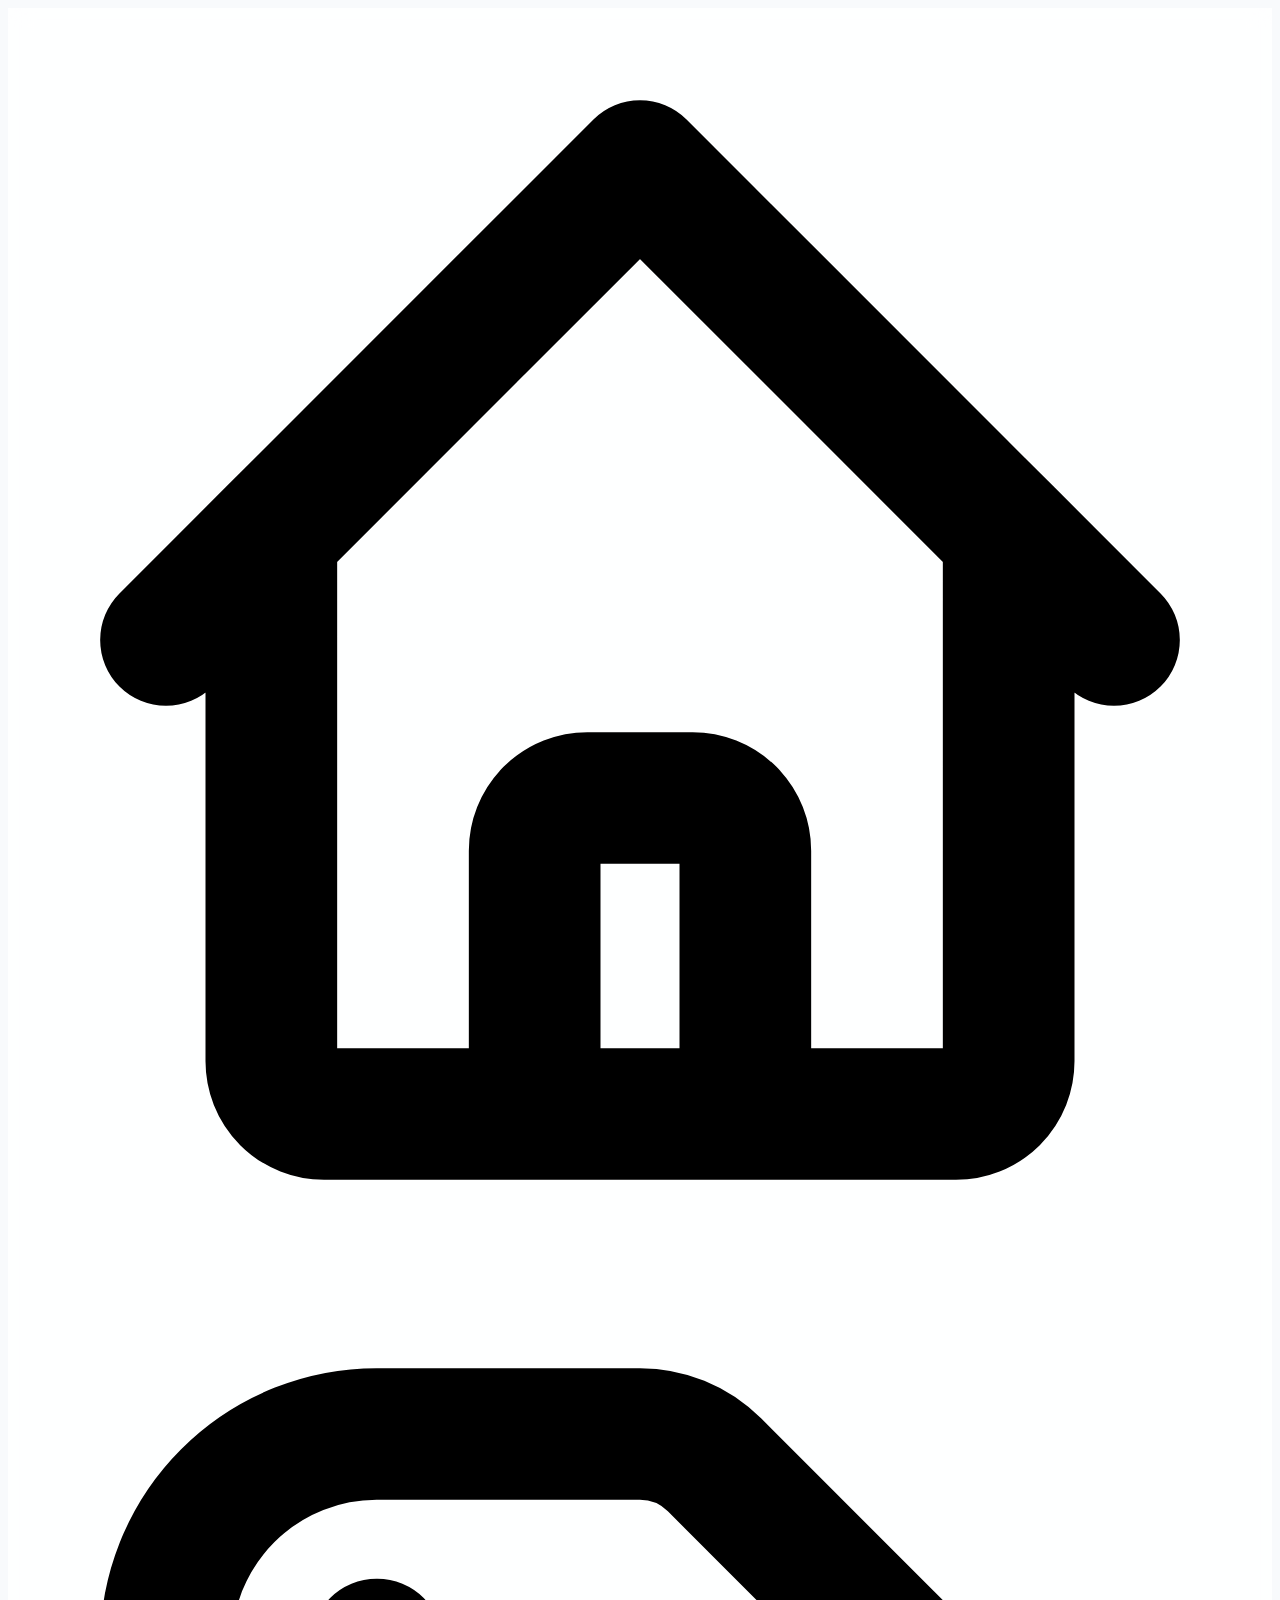
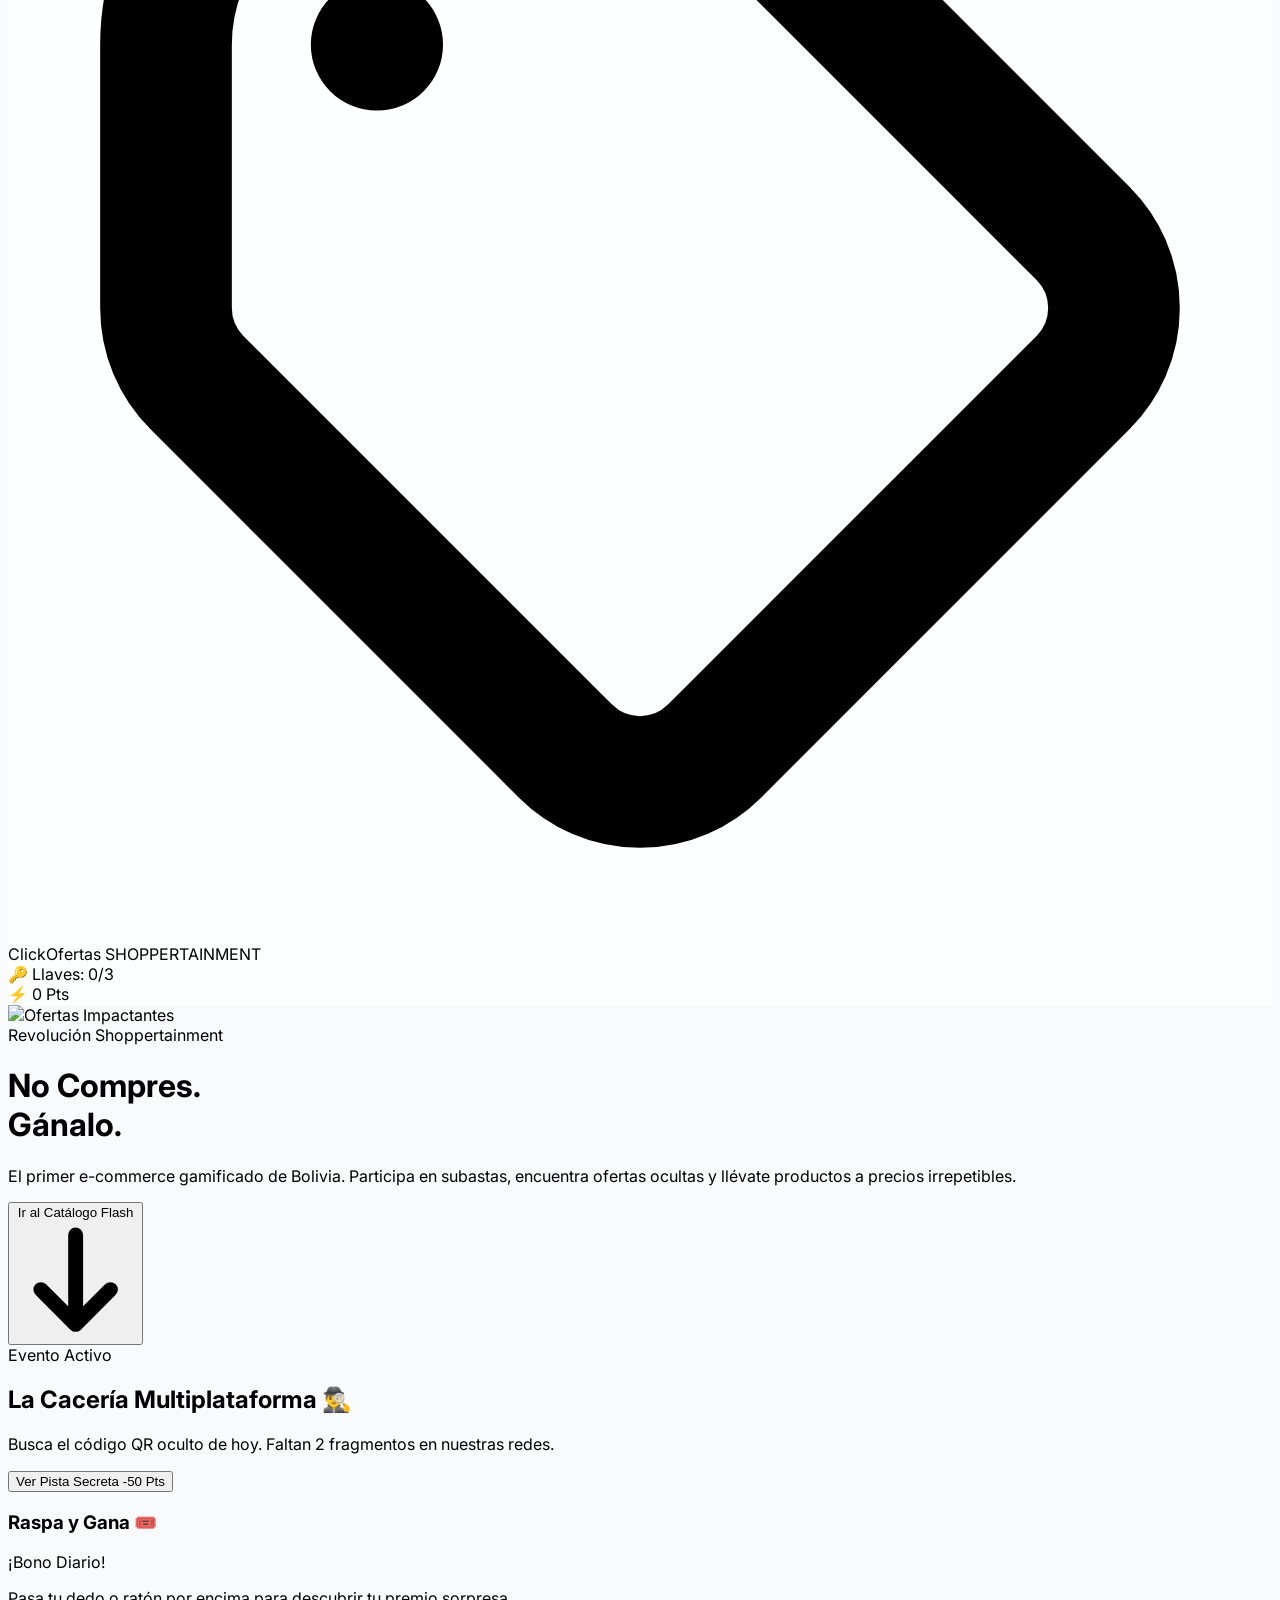
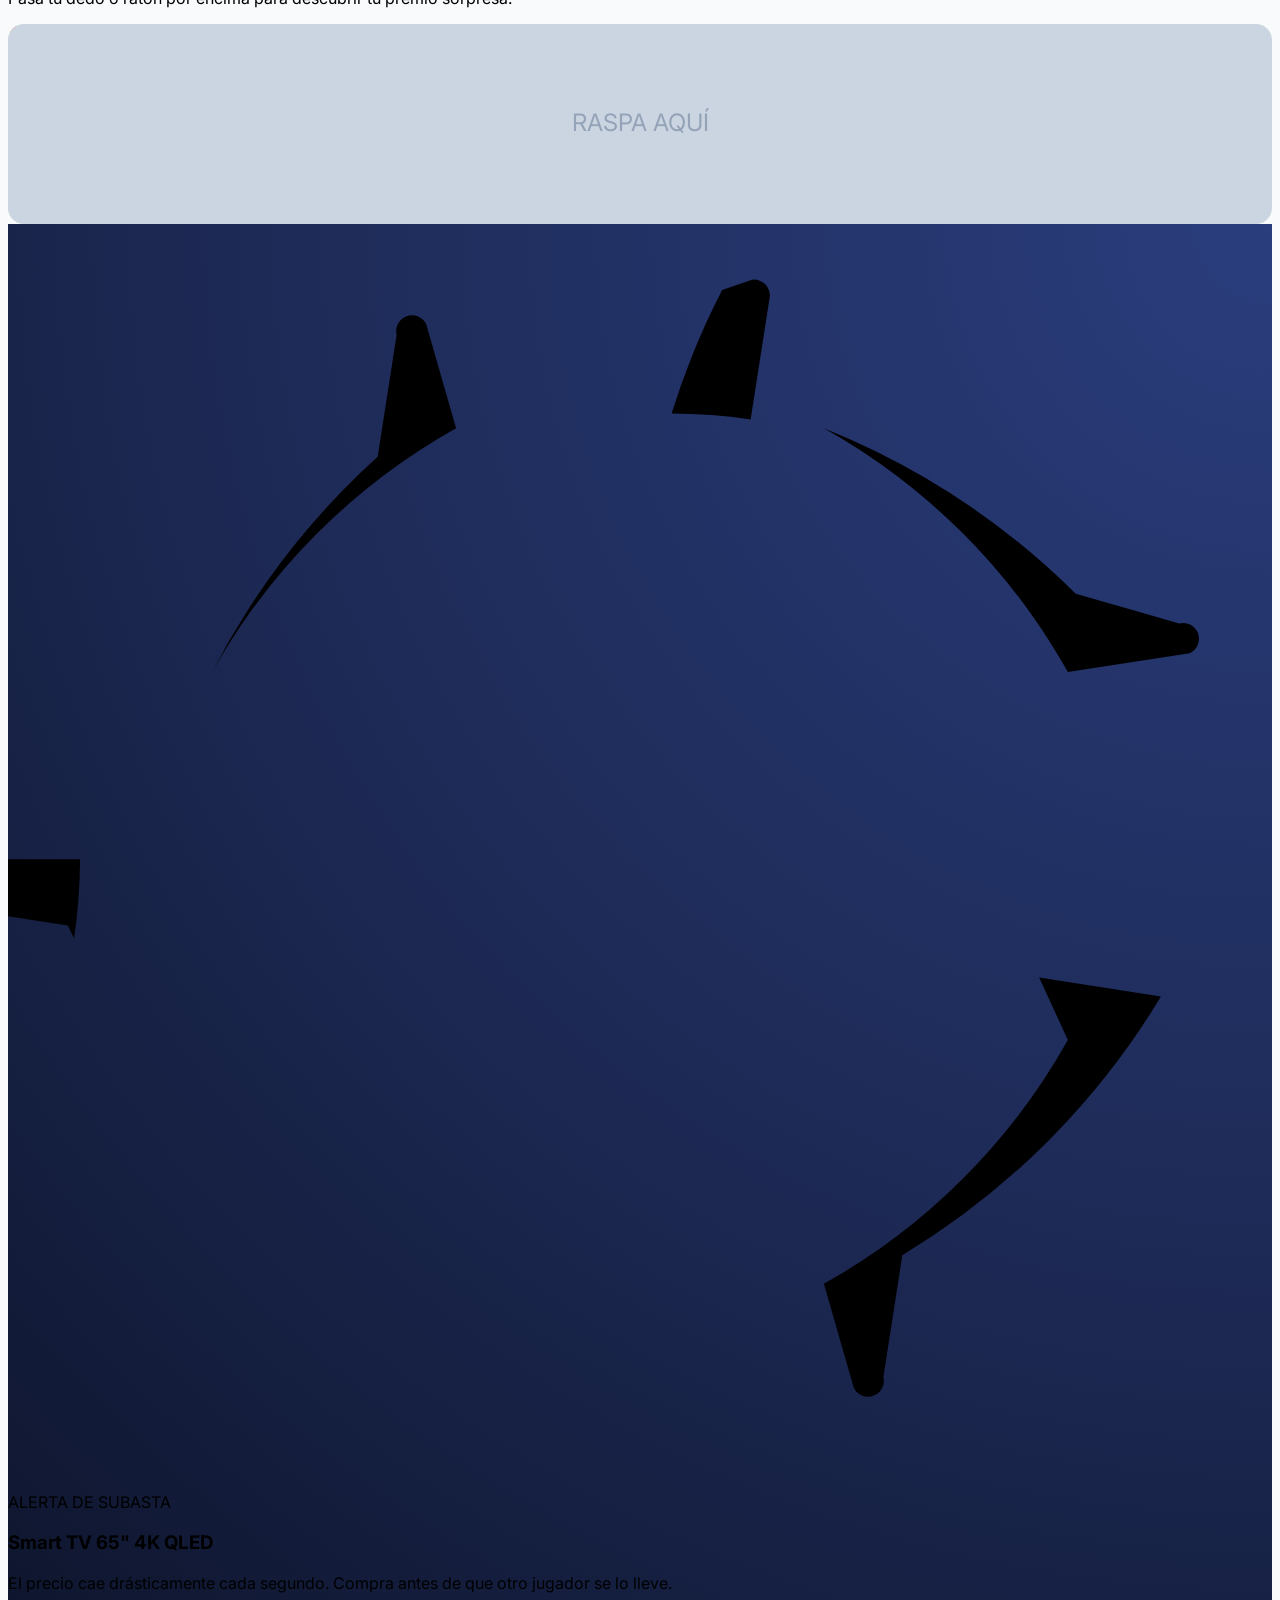
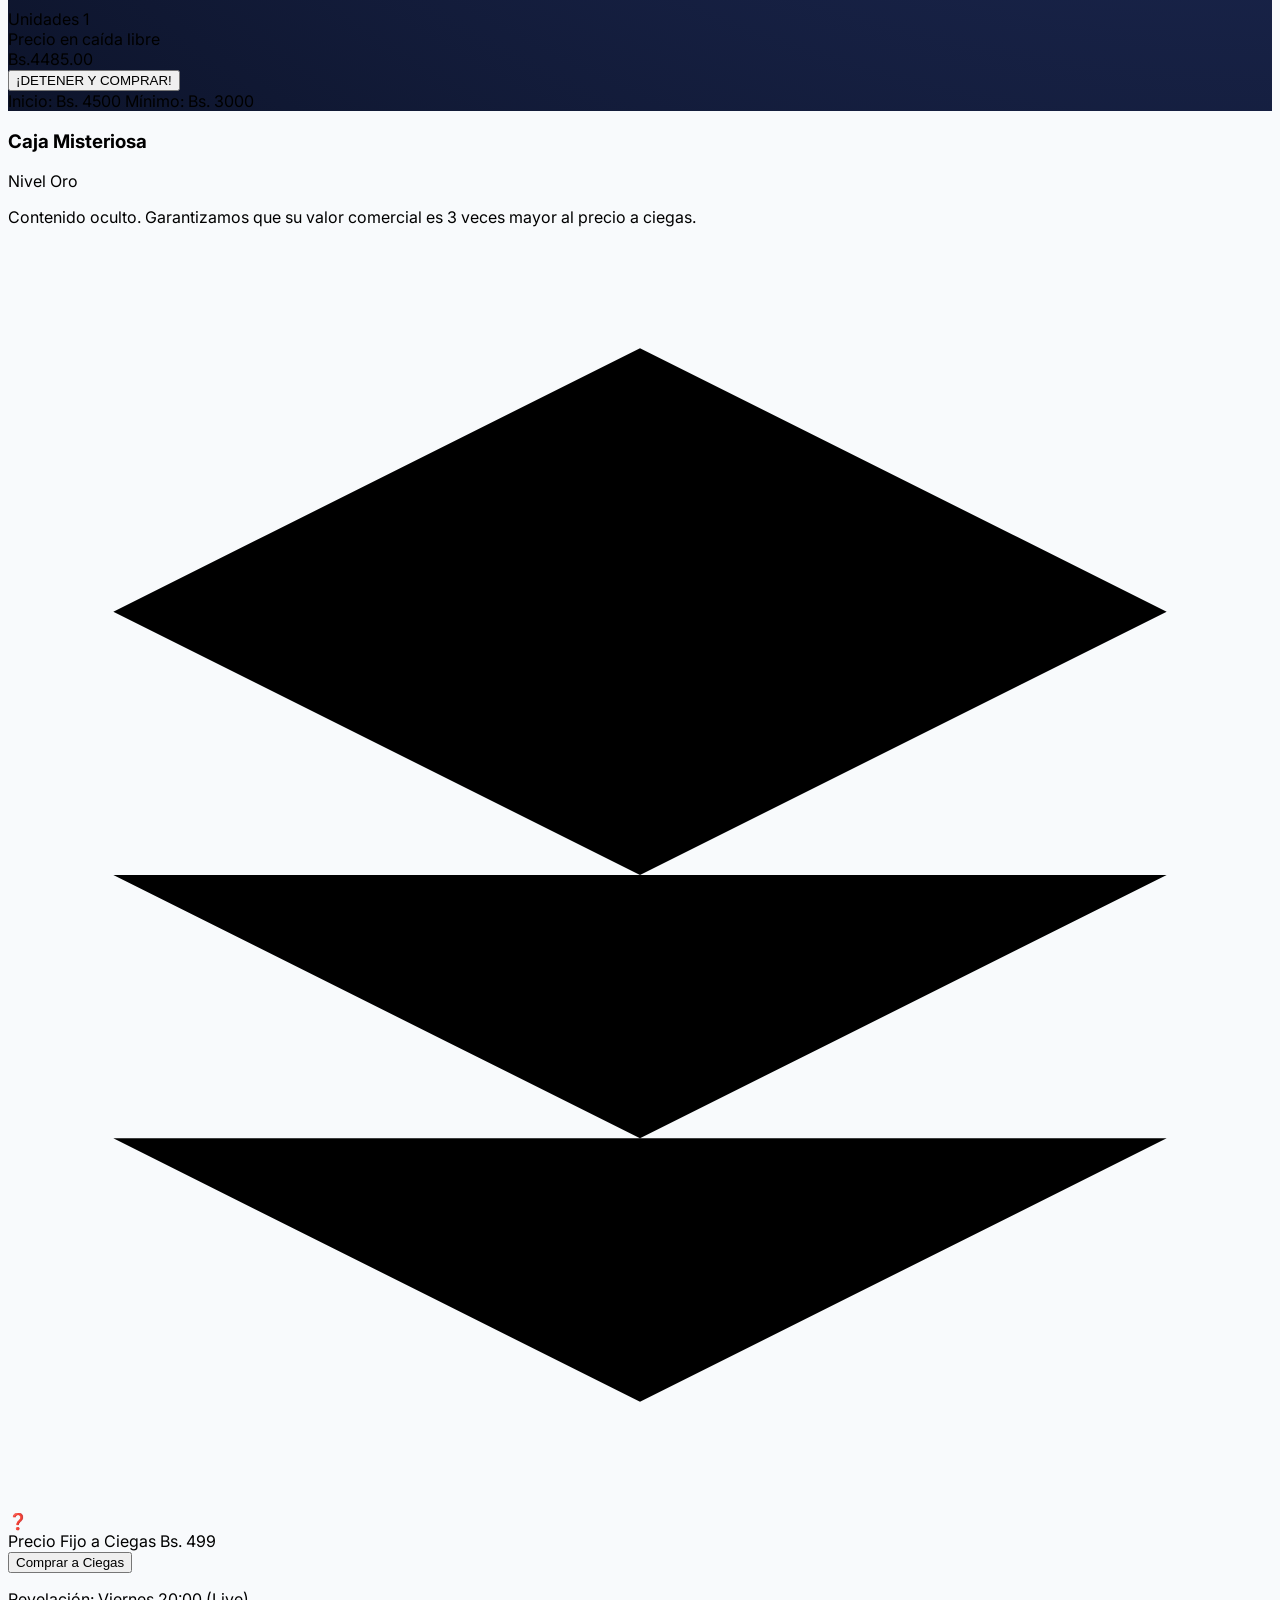
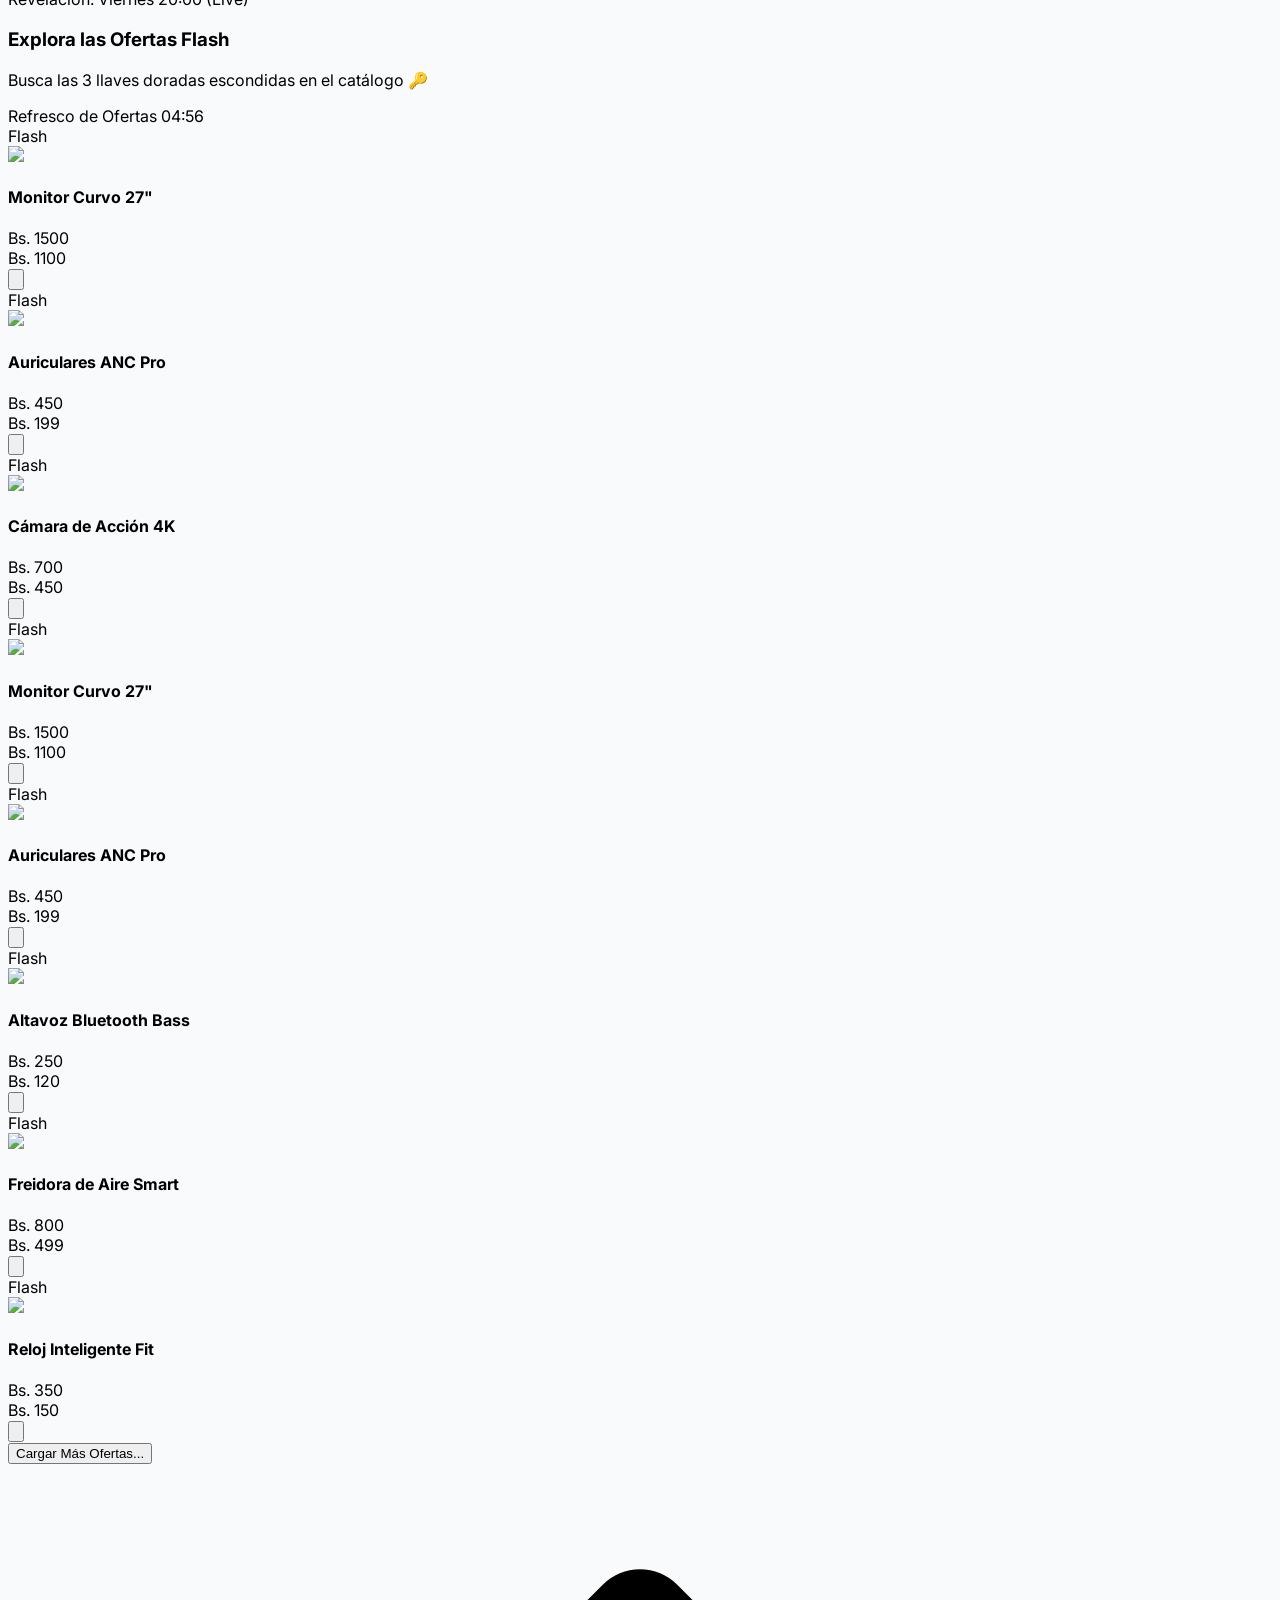
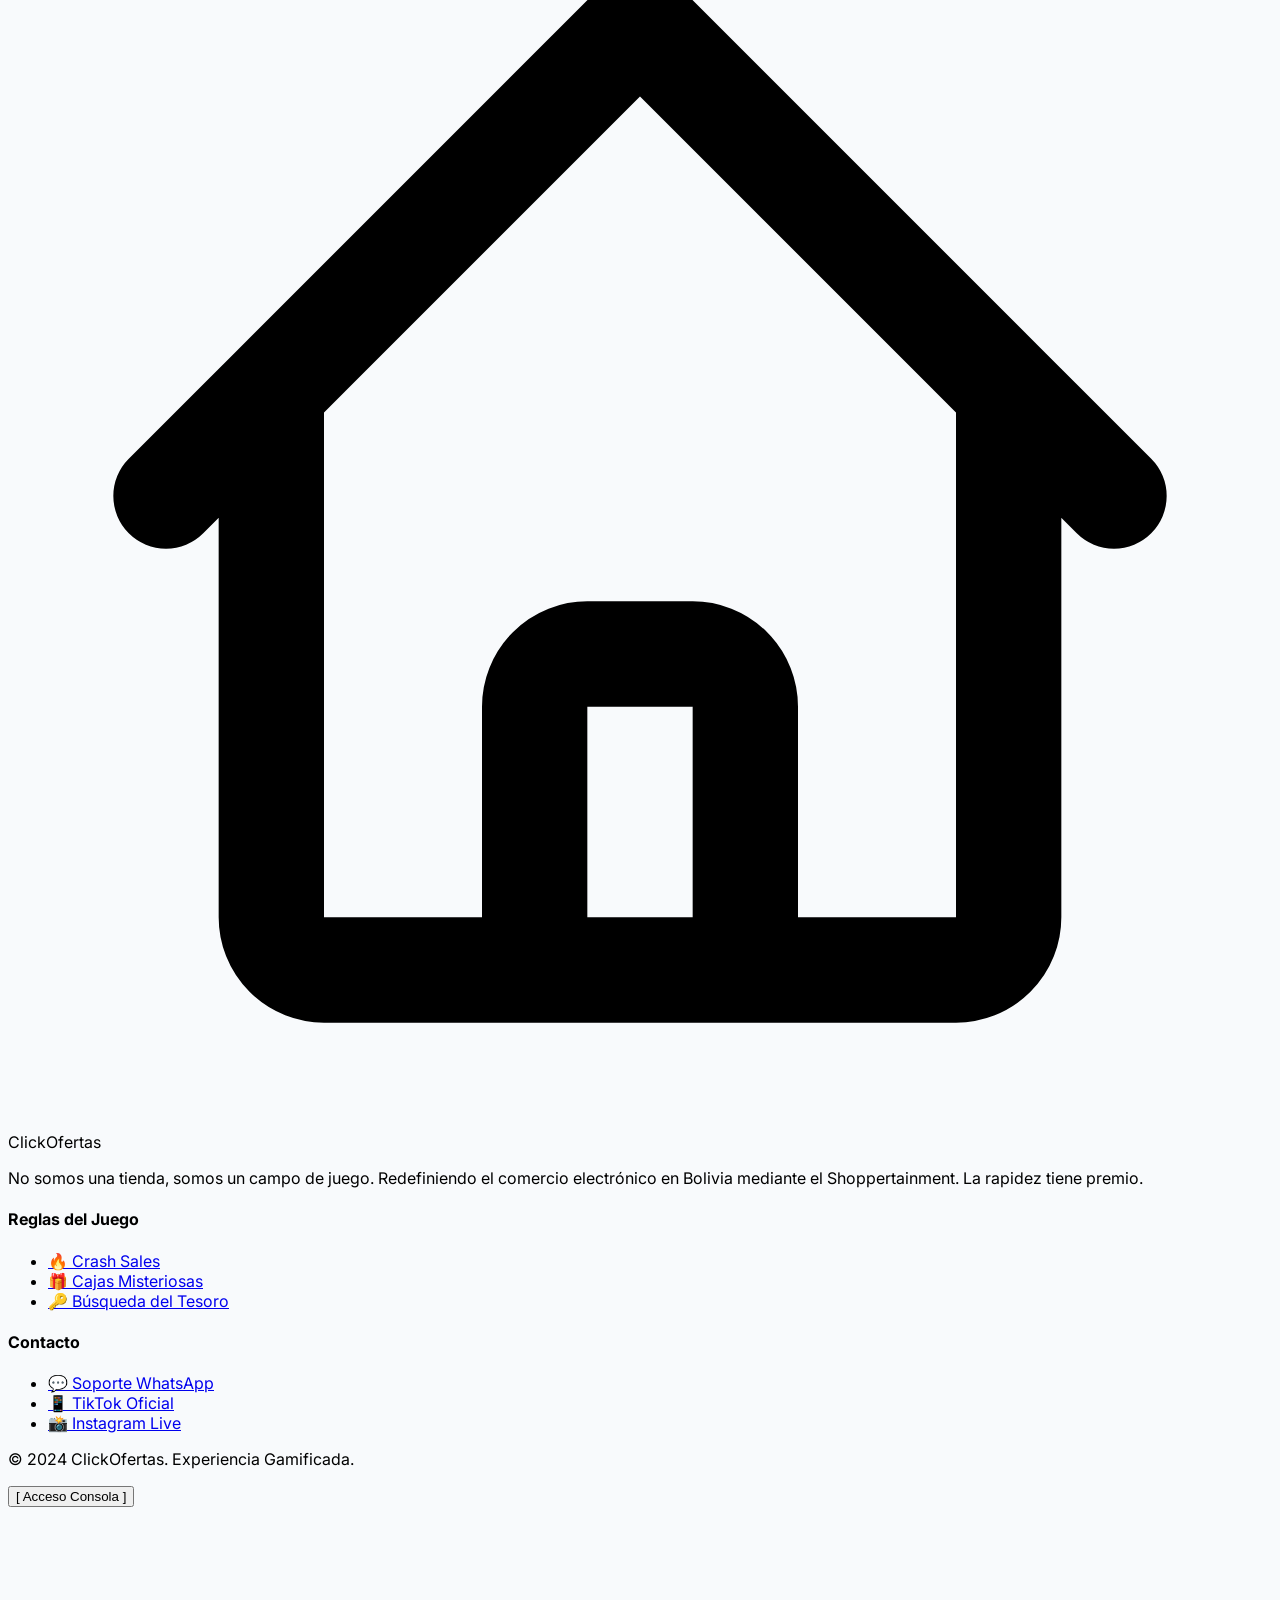
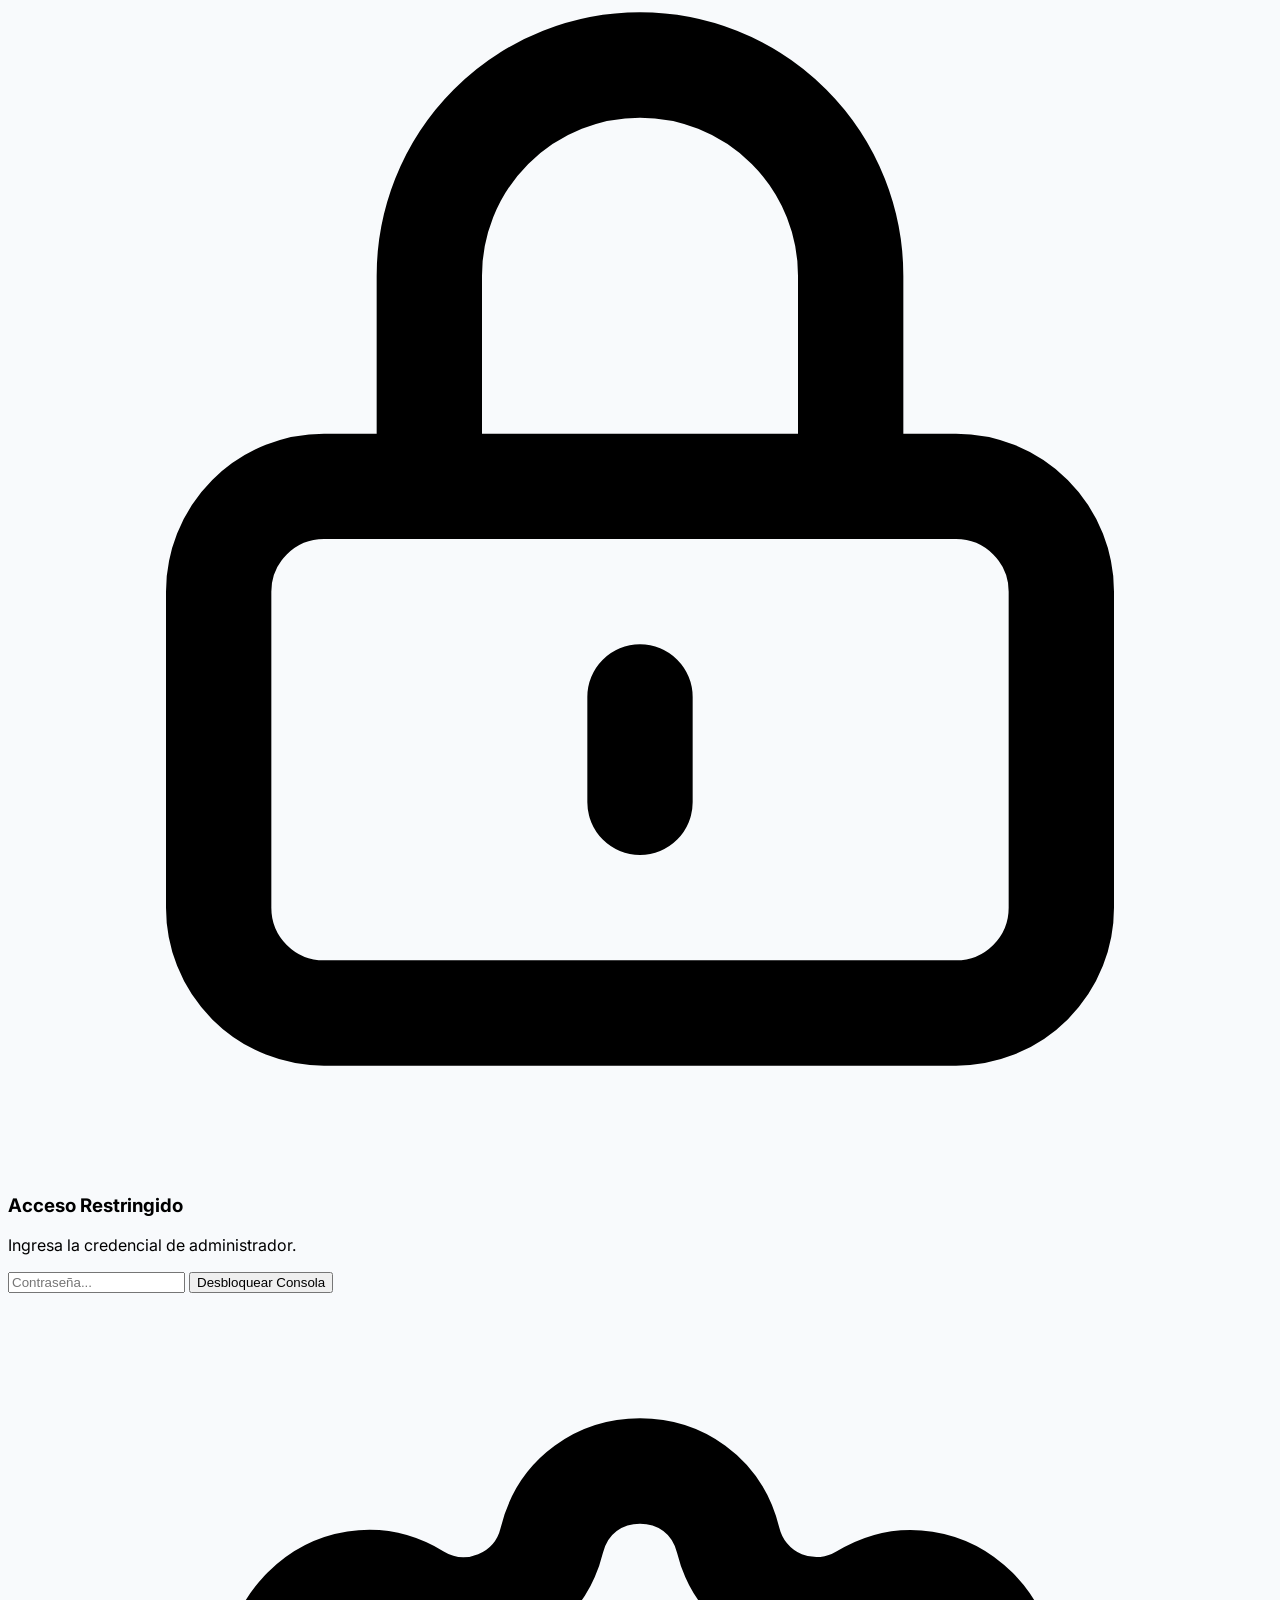
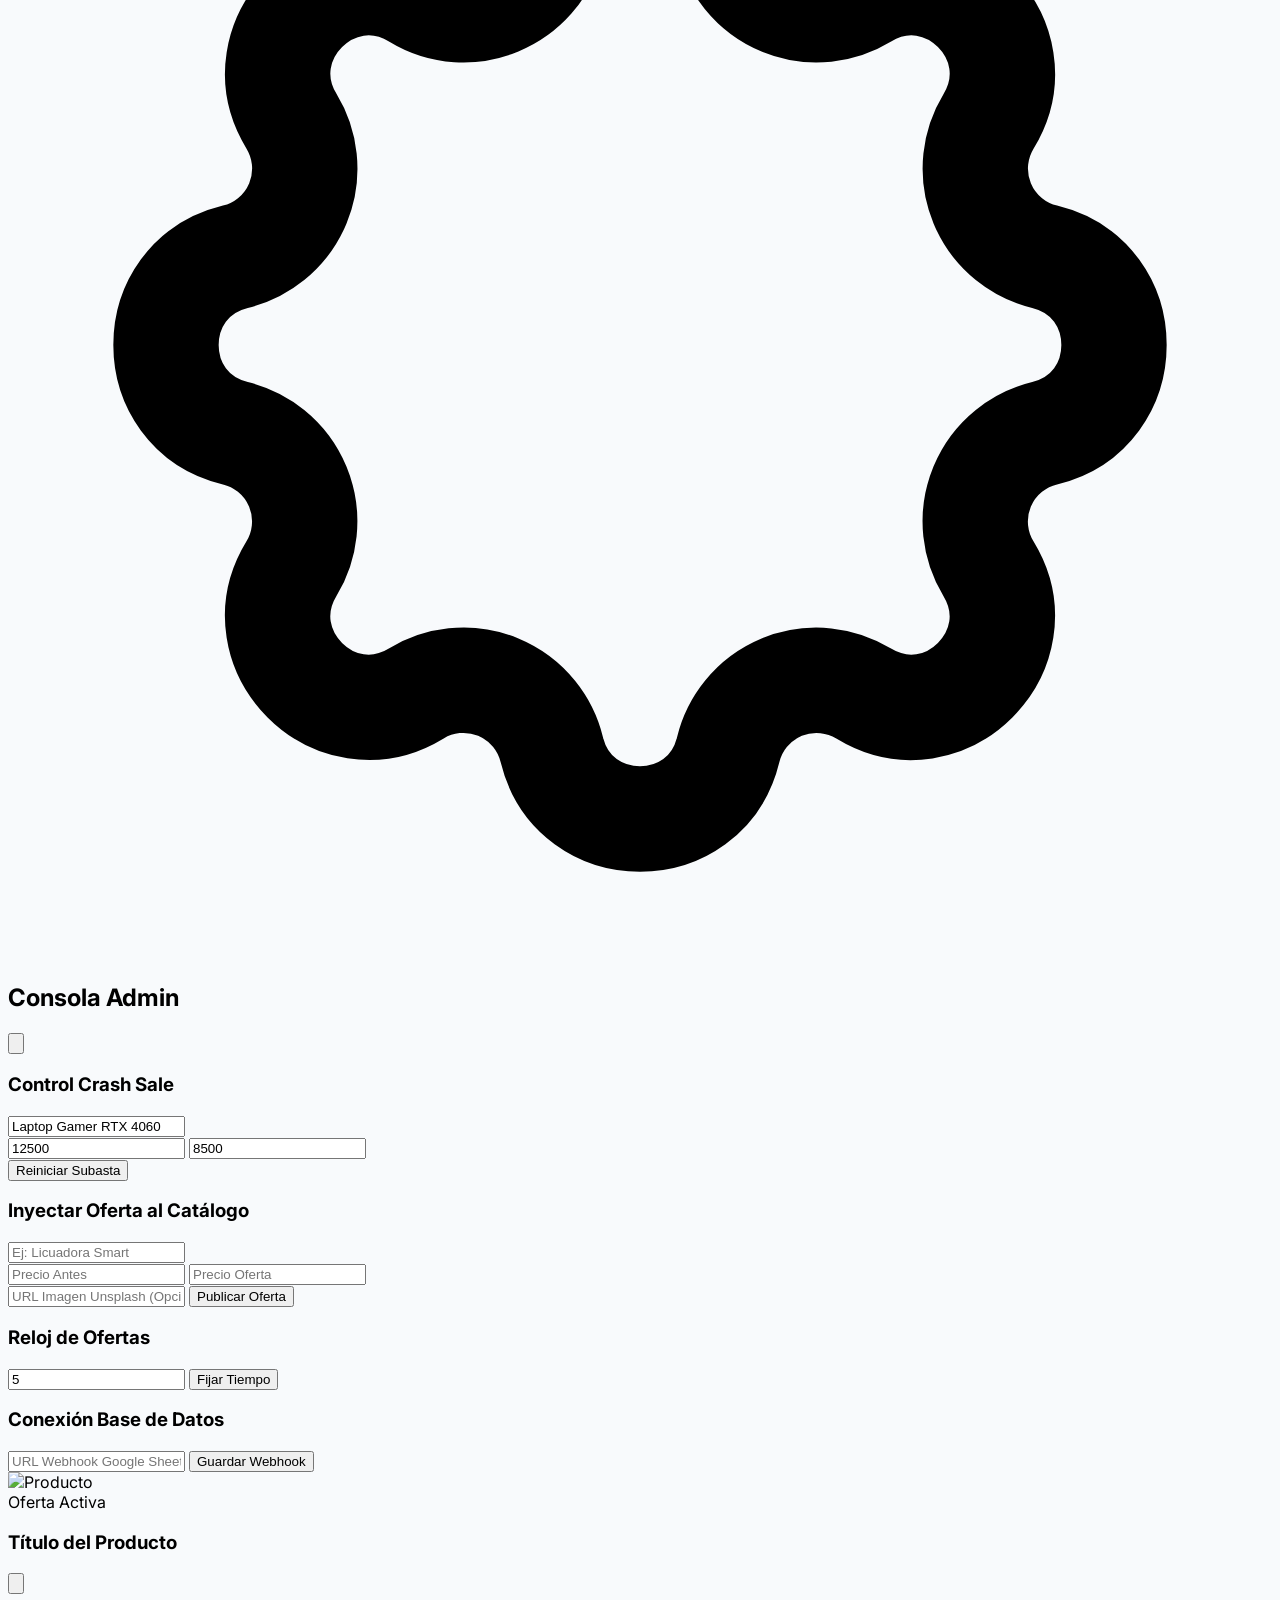
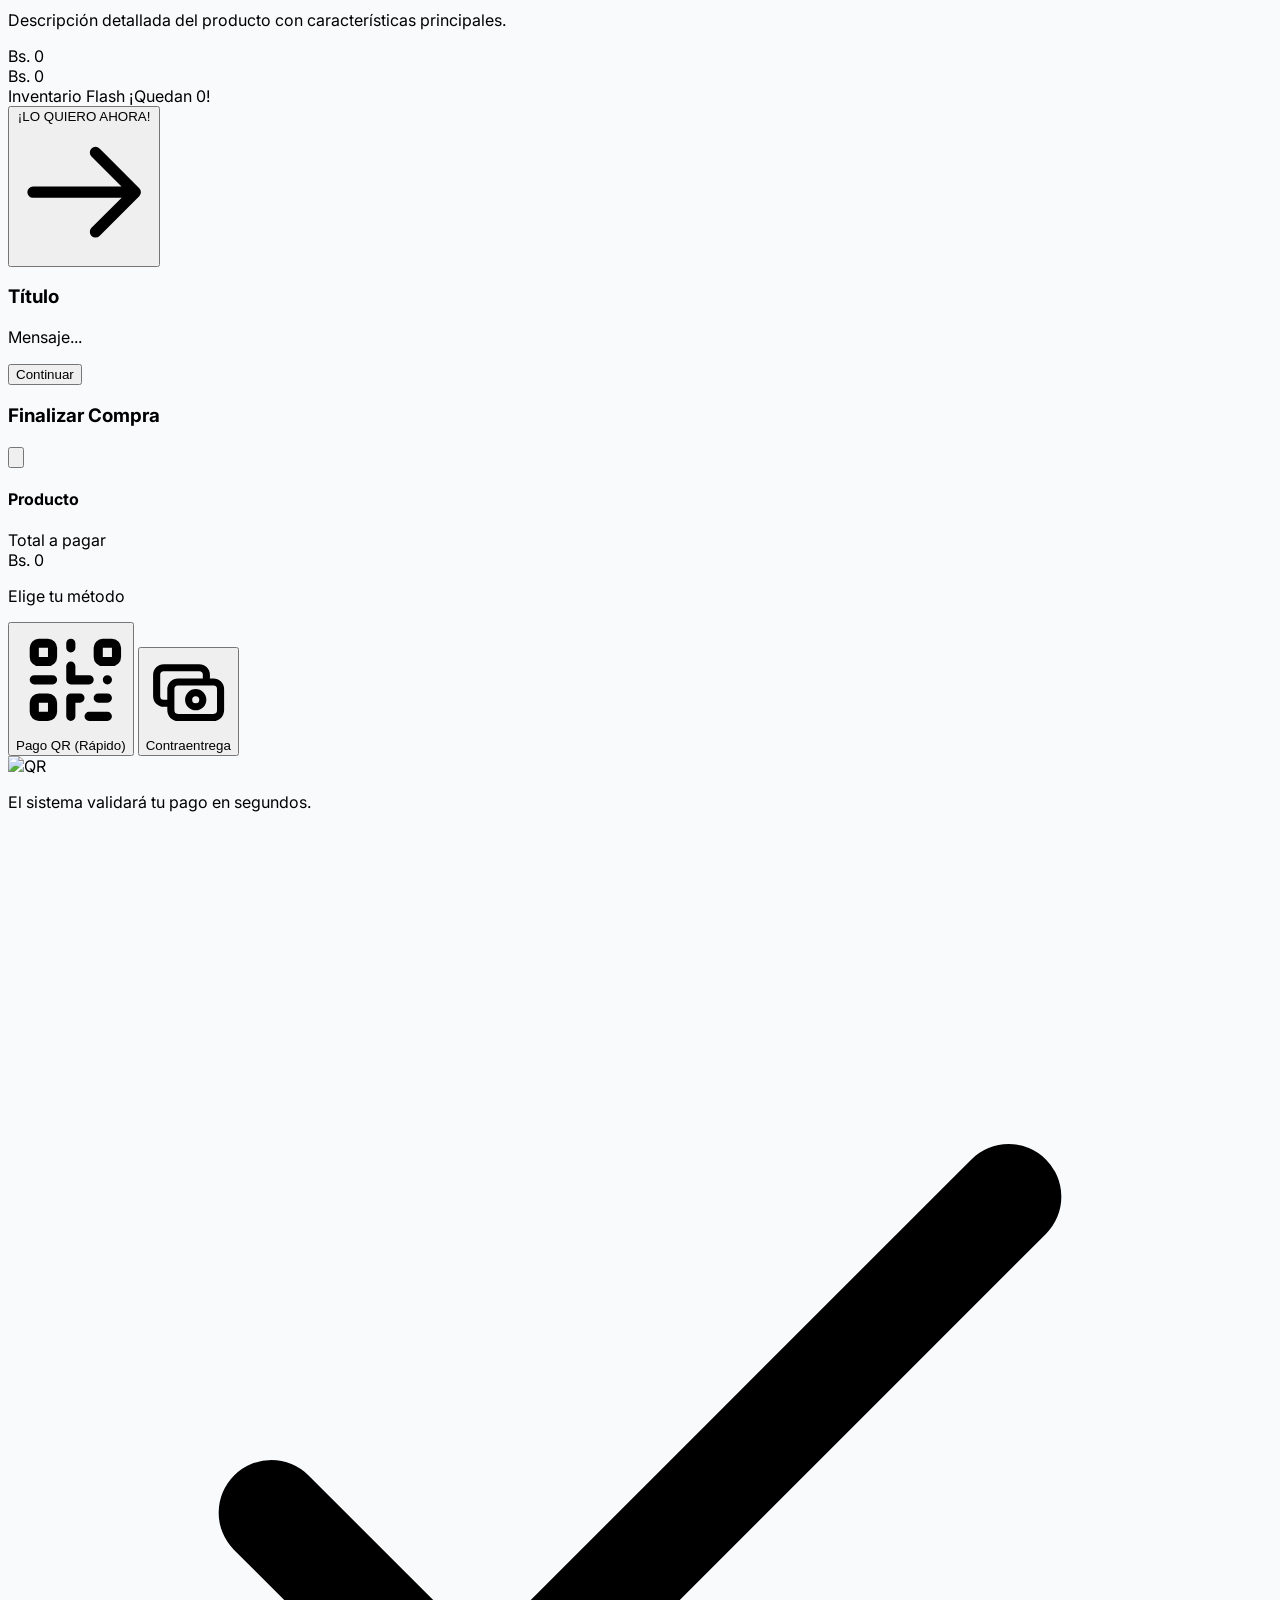
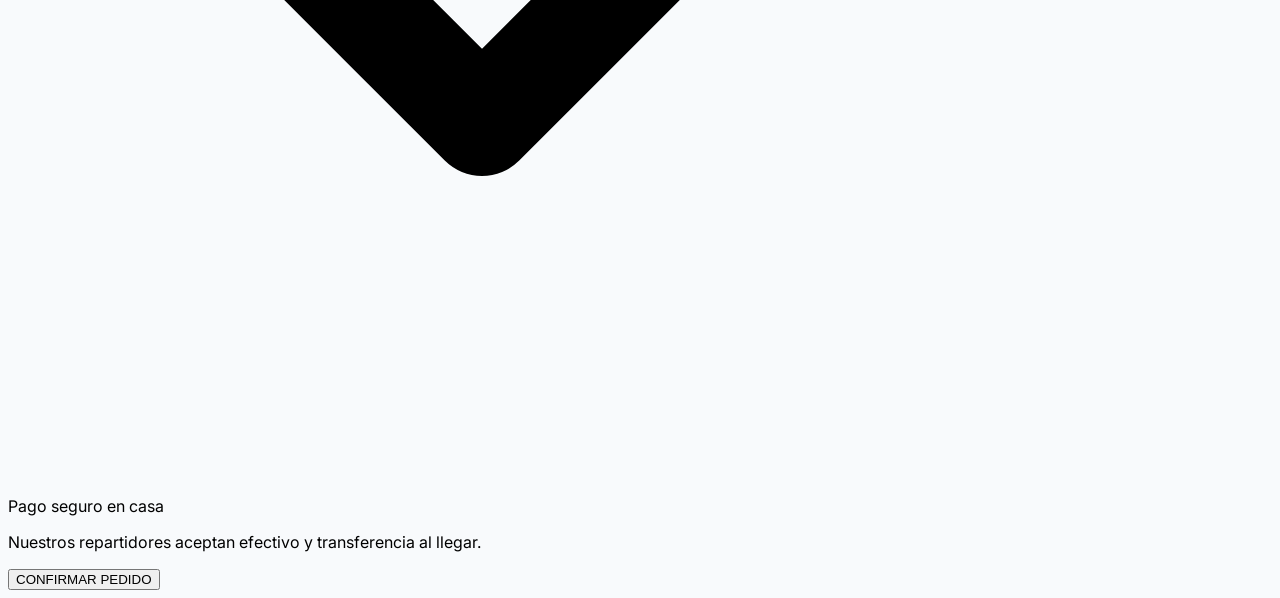
==== index.html @ 9fb9034d "Update print statement from 'Hello' to 'Goodbye'" ====
<!DOCTYPE html>
<html lang="es">
<head>
    <meta charset="UTF-8">
    <meta name="viewport" content="width=device-width, initial-scale=1.0, maximum-scale=1.0, user-scalable=no">
    <title>ClickOfertas | Grandes Ofertas para tu Hogar y Más</title>
    <script src="https://cdn.tailwindcss.com"></script>
    <script>
        tailwind.config = {
            theme: {
                extend: {
                    colors: {
                        'click-dark': '#1e2b58', /* Azul oscuro del texto */
                        'click-blue': '#00a2e8', /* Celeste de la casa/flecha */
                        'click-orange': '#ff7f27', /* Naranja de la etiqueta % */
                        'click-bg': '#f4f7f9',
                    },
                    animation: {
                        'pulse-fast': 'pulse 1s cubic-bezier(0.4, 0, 0.6, 1) infinite',
                        'slide-in-up': 'slideInUp 0.4s ease-out forwards',
                        'float': 'float 4s ease-in-out infinite',
                        'shimmer': 'shimmer 2.5s infinite linear',
                        'bounce-slight': 'bounceSlight 2s infinite',
                    },
                    keyframes: {
                        slideInUp: {
                            '0%': { transform: 'translateY(20px)', opacity: '0' },
                            '100%': { transform: 'translateY(0)', opacity: '1' },
                        },
                        float: {
                            '0%, 100%': { transform: 'translateY(0)' },
                            '50%': { transform: 'translateY(-15px)' },
                        },
                        shimmer: {
                            '0%': { backgroundPosition: '-1000px 0' },
                            '100%': { backgroundPosition: '1000px 0' },
                        },
                        bounceSlight: {
                            '0%, 100%': { transform: 'translateY(0)' },
                            '50%': { transform: 'translateY(-5px)' },
                        }
                    }
                }
            }
        }
    </script>
    <style>
        @import url('https://fonts.googleapis.com/css2?family=Inter:wght@400;600;800;900&display=swap');
        body {
            font-family: 'Inter', sans-serif;
            background-color: #f8fafc;
            overflow-x: hidden;
            scroll-behavior: smooth;
        }
        /* Glassmorphism Ultra Premium */
        .glass-nav {
            background: rgba(255, 255, 255, 0.85);
            backdrop-filter: blur(12px);
            border-bottom: 1px solid rgba(255, 255, 255, 0.3);
        }
        .glass-panel {
            background: rgba(255, 255, 255, 0.95);
            backdrop-filter: blur(10px);
            border: 1px solid rgba(200, 210, 220, 0.5);
        }
        /* Estilos específicos */
        .crash-sale-bg {
            background: radial-gradient(circle at 100% 0%, #2a3d7d 0%, #1e2b58 50%, #0d142b 100%);
        }
        .shimmer-bg {
            background: linear-gradient(to right, #f6f7f8 4%, #edeef1 25%, #f6f7f8 36%);
            background-size: 1000px 100%;
        }
        
        /* Raspa y Gana Canvas */
        #scratch-container {
            position: relative;
            width: 100%;
            height: 200px;
            border-radius: 1rem;
            overflow: hidden;
            user-select: none;
        }
        #scratch-canvas {
            position: absolute;
            top: 0; left: 0;
            width: 100%; height: 100%;
            z-index: 10;
            cursor: crosshair;
        }
        .scratch-content {
            position: absolute;
            top: 0; left: 0;
            width: 100%; height: 100%;
            z-index: 1;
        }

        #panic-button {
            display: none;
            position: fixed;
            z-index: 50;
            box-shadow: 0 0 40px rgba(255, 127, 39, 0.9);
        }
        
        /* Ocultar scrollbar pero permitir scroll */
        .no-scrollbar::-webkit-scrollbar { display: none; }
        .no-scrollbar { -ms-overflow-style: none; scrollbar-width: none; }

        .key-hidden {
            position: absolute;
            z-index: 20;
            cursor: pointer;
            filter: drop-shadow(0px 0px 5px gold);
            transition: transform 0.2s;
        }
        .key-hidden:hover {
            transform: scale(1.3);
        }
    </style>
</head>
<body class="text-gray-800">

    <!-- NAVBAR Y CABECERA (Sticky & Glass) -->
    <header class="glass-nav fixed top-0 w-full z-40 shadow-sm transition-all">
        <div class="max-w-7xl mx-auto px-4 sm:px-6 lg:px-8">
            <div class="flex justify-between items-center h-20">
                <!-- Logo -->
                <div class="flex items-center space-x-2 cursor-pointer group" onclick="window.scrollTo(0,0)">
                    <div class="relative w-12 h-12 flex items-center justify-center transform group-hover:scale-105 transition">
                        <svg class="w-10 h-10 text-click-blue" fill="none" stroke="currentColor" viewBox="0 0 24 24"><path stroke-linecap="round" stroke-linejoin="round" stroke-width="2.5" d="M3 12l2-2m0 0l7-7 7 7M5 10v10a1 1 0 001 1h3m10-11l2 2m-2-2v10a1 1 0 01-1 1h-3m-6 0a1 1 0 001-1v-4a1 1 0 011-1h2a1 1 0 011 1v4a1 1 0 001 1m-6 0h6"></path></svg>
                        <div class="absolute -top-1 -right-2 bg-click-orange rounded-full p-1 shadow-md animate-bounce-slight">
                            <svg class="w-4 h-4 text-white" fill="none" stroke="currentColor" viewBox="0 0 24 24"><path stroke-linecap="round" stroke-linejoin="round" stroke-width="2.5" d="M7 7h.01M7 3h5c.512 0 1.024.195 1.414.586l7 7a2 2 0 010 2.828l-7 7a2 2 0 01-2.828 0l-7-7A1.994 1.994 0 013 12V7a4 4 0 014-4z"></path></svg>
                        </div>
                    </div>
                    <div class="flex flex-col">
                        <span class="text-2xl font-black tracking-tight text-click-dark leading-none">Click<span class="font-normal text-gray-700">Ofertas</span></span>
                        <span class="text-[0.6rem] font-bold text-gray-500 tracking-widest mt-1">SHOPPERTAINMENT</span>
                    </div>
                </div>
                
                <!-- Gamificación Global (Llaves y Puntos) -->
                <div class="flex items-center space-x-3 sm:space-x-5">
                    <!-- Búsqueda del tesoro -->
                    <div class="hidden sm:flex items-center bg-yellow-50 px-3 py-1.5 rounded-lg border border-yellow-200" title="Encuentra 3 llaves ocultas en los productos">
                        <span class="text-lg mr-1">🔑</span>
                        <span class="text-xs font-black text-yellow-700">Llaves: <span id="key-counter">0</span>/3</span>
                    </div>

                    <div class="bg-gray-100 px-4 py-2 rounded-full flex items-center shadow-inner cursor-pointer hover:bg-gray-200 transition" onclick="showCustomModal('Tus Puntos', 'Acumula puntos interactuando con la web. Sirven para comprar ventajas, ver pistas y votar por ofertas.', 'info')">
                        <span class="text-click-orange font-bold mr-2">⚡</span>
                        <span id="user-points" class="font-black text-click-dark text-lg">0</span>
                        <span class="text-xs text-gray-500 ml-1 font-bold">Pts</span>
                    </div>
                </div>
            </div>
        </div>
        <!-- Progress bar visual (decorativo) -->
        <div class="w-full h-1 bg-gray-100">
            <div class="h-1 bg-gradient-to-r from-click-blue to-click-orange w-1/3 animate-shimmer"></div>
        </div>
    </header>

    <!-- CABECERA HERO LLAMATIVA -->
    <div class="relative w-full h-[60vh] min-h-[500px] mt-20 flex items-center justify-center overflow-hidden mb-12 shadow-inner">
        <div class="absolute inset-0">
            <img src="https://images.unsplash.com/photo-1607082348824-0a96f2a4b9da?q=80&w=2070&auto=format&fit=crop" class="w-full h-full object-cover transform scale-105 animate-pulse-fast" style="animation-duration: 20s;" alt="Ofertas Impactantes">
            <div class="absolute inset-0 bg-gradient-to-r from-click-dark via-click-dark/80 to-transparent"></div>
        </div>
        <div class="relative z-10 text-left w-full max-w-7xl px-4 sm:px-6 lg:px-8">
            <span class="bg-click-orange text-white px-4 py-1.5 rounded-full text-xs font-black tracking-widest uppercase mb-6 inline-block shadow-lg animate-bounce-slight">Revolución Shoppertainment</span>
            <h1 class="text-5xl md:text-7xl font-black text-white leading-tight mb-4 shadow-sm">
                No Compres.<br><span class="text-transparent bg-clip-text bg-gradient-to-r from-click-blue to-click-orange">Gánalo.</span>
            </h1>
            <p class="text-lg text-gray-200 mb-8 max-w-xl font-medium">El primer e-commerce gamificado de Bolivia. Participa en subastas, encuentra ofertas ocultas y llévate productos a precios irrepetibles.</p>
            <button onclick="document.getElementById('offers-section').scrollIntoView({behavior: 'smooth'})" class="bg-white text-click-dark font-black px-8 py-4 rounded-full hover:bg-gray-100 transition shadow-[0_10px_25px_rgba(255,255,255,0.2)] hover:scale-105 transform flex items-center">
                <span>Ir al Catálogo Flash</span>
                <svg class="w-5 h-5 ml-2 text-click-orange" fill="none" stroke="currentColor" viewBox="0 0 24 24"><path stroke-linecap="round" stroke-linejoin="round" stroke-width="3" d="M19 14l-7 7m0 0l-7-7m7 7V3"></path></svg>
            </button>
        </div>
    </div>

    <!-- CONTENIDO PRINCIPAL -->
    <main class="max-w-7xl mx-auto px-4 sm:px-6 lg:px-8 pb-28">
        
        <!-- JUEGO 1: Raspa y Gana & Evento -->
        <div class="grid grid-cols-1 lg:grid-cols-3 gap-6 mb-10">
            <!-- Evento Activo -->
            <div class="lg:col-span-2 bg-gradient-to-r from-click-blue to-click-dark rounded-3xl p-8 text-white shadow-xl flex flex-col md:flex-row items-center justify-between relative overflow-hidden group">
                <div class="absolute -right-20 -top-20 w-64 h-64 bg-white opacity-5 rounded-full blur-2xl group-hover:scale-150 transition duration-700 pointer-events-none"></div>
                <div class="mb-6 md:mb-0 relative z-10 w-full md:w-2/3">
                    <span class="bg-click-orange text-xs font-black px-3 py-1.5 rounded-full uppercase tracking-widest mb-3 inline-block shadow-md animate-pulse">Evento Activo</span>
                    <h2 id="event-title" class="text-3xl sm:text-4xl font-black leading-tight mb-2">La Cacería Multiplataforma 🕵️‍♂️</h2>
                    <p id="event-desc" class="text-sm sm:text-base text-gray-200 mt-1">Busca el código QR oculto de hoy. Faltan 2 fragmentos en nuestras redes.</p>
                </div>
                <button onclick="buyHint()" class="relative z-10 w-full md:w-auto bg-white text-click-dark font-black py-4 px-8 rounded-xl hover:bg-gray-100 hover:scale-105 transition-all shadow-[0_0_20px_rgba(255,255,255,0.3)] flex justify-center items-center">
                    <span class="mr-2">Ver Pista Secreta</span>
                    <span class="bg-gray-100 text-xs px-2 py-1 rounded-md text-click-orange">-50 Pts</span>
                </button>
            </div>

            <!-- Raspa y Gana Canvas -->
            <div class="bg-white rounded-3xl p-6 shadow-xl border border-gray-100 flex flex-col">
                <div class="flex justify-between items-center mb-3">
                    <h3 class="font-black text-click-dark text-lg">Raspa y Gana 🎟️</h3>
                    <span class="text-[0.65rem] bg-green-100 text-green-700 font-bold px-2 py-1 rounded-full">¡Bono Diario!</span>
                </div>
                <p class="text-xs text-gray-500 mb-3">Pasa tu dedo o ratón por encima para descubrir tu premio sorpresa.</p>
                
                <div id="scratch-container" class="shadow-inner rounded-xl ring-4 ring-gray-50">
                    <!-- Contenido Oculto -->
                    <div class="scratch-content bg-gradient-to-br from-green-400 to-green-600 flex flex-col items-center justify-center text-white p-4">
                        <span class="text-3xl mb-1">🎁</span>
                        <span class="font-black text-xl leading-none">+250 Puntos</span>
                        <span class="text-xs font-semibold mt-1">¡Reclámalos ahora!</span>
                        <button onclick="claimScratchPrize()" id="btn-claim-scratch" class="mt-2 bg-white text-green-600 text-xs font-bold py-1.5 px-4 rounded-full shadow-md hover:scale-105 transition">Reclamar</button>
                    </div>
                    <!-- Capa para Raspar -->
                    <canvas id="scratch-canvas"></canvas>
                </div>
            </div>
        </div>

        <!-- JUEGO 2: CRASH SALE Y CAJA MISTERIOSA -->
        <div class="grid grid-cols-1 lg:grid-cols-3 gap-8">
            <!-- CRASH SALE -->
            <div class="lg:col-span-2 crash-sale-bg rounded-3xl p-8 text-white relative shadow-2xl overflow-hidden border border-blue-900">
                <div class="absolute top-0 right-0 -mt-10 -mr-10 text-white opacity-5 pointer-events-none">
                    <svg class="w-72 h-72" fill="currentColor" viewBox="0 0 20 20"><path fill-rule="evenodd" d="M11.3 1.046A12.014 12.014 0 0010.5 3h.001c.421 0 .84.032 1.25.093l.3-1.927a.25.25 0 00-.28-.285l-.471.165zM12.91 3.23a10.038 10.038 0 013.86 3.86l1.927-.3a.25.25 0 00-.165-.47l-1.638-.471A12.014 12.014 0 0012.91 3.23zM3.23 7.09a10.038 10.038 0 013.86-3.86l-.471-1.638a.25.25 0 00-.47.165l-.3 1.927A12.014 12.014 0 003.23 7.09zm-2.184 4.21c.061-.41.093-.83.093-1.25h-2a.25.25 0 00-.285.28l.165.471 1.927.3zM16.77 12.91a10.038 10.038 0 01-3.86 3.86l.471 1.638a.25.25 0 00.47-.165l.3-1.927a12.014 12.014 0 004.092-4.093l-1.927-.3z" clip-rule="evenodd"></path></svg>
                </div>

                <div class="flex flex-col sm:flex-row justify-between items-start mb-8 relative z-10">
                    <div>
                        <span class="flex items-center text-red-400 font-black text-sm mb-3 tracking-widest uppercase">
                            <span class="w-3 h-3 bg-red-500 rounded-full mr-2 animate-pulse"></span> ALERTA DE SUBASTA
                        </span>
                        <h3 id="crash-title" class="text-4xl sm:text-5xl font-black mb-3 leading-none">Smart TV 65" 4K QLED</h3>
                        <p class="text-gray-300 text-sm sm:text-base max-w-md">El precio cae drásticamente cada segundo. Compra antes de que otro jugador se lo lleve.</p>
                    </div>
                    <div class="mt-4 sm:mt-0 text-center bg-black bg-opacity-40 rounded-xl p-4 border border-gray-700 shadow-inner min-w-[120px]">
                        <span class="block text-xs text-gray-400 uppercase font-bold mb-1">Unidades</span>
                        <span id="crash-stock" class="text-4xl font-black text-click-orange animate-pulse">1</span>
                    </div>
                </div>

                <div class="bg-white rounded-2xl p-6 sm:p-8 text-center text-click-dark shadow-2xl relative z-10 flex flex-col items-center">
                    <div class="text-sm font-black text-gray-400 uppercase tracking-widest mb-2">Precio en caída libre</div>
                    <div class="text-6xl sm:text-7xl font-black text-red-600 mb-6 transition-colors duration-300 tracking-tighter" id="crash-price-display">
                        <span class="text-3xl text-red-400 align-top mr-1">Bs.</span><span id="crash-price">4500.00</span>
                    </div>
                    
                    <button id="btn-crash-buy" onclick="buyCrashItem()" class="w-full max-w-md mx-auto bg-gradient-to-r from-click-orange to-orange-600 hover:from-orange-500 hover:to-orange-700 text-white text-2xl font-black py-5 rounded-2xl shadow-[0_10px_25px_rgba(255,127,39,0.5)] hover:shadow-[0_15px_35px_rgba(255,127,39,0.7)] hover:-translate-y-2 transition-all duration-300 transform">
                        ¡DETENER Y COMPRAR!
                    </button>
                    
                    <div class="w-full max-w-xl bg-gray-100 rounded-full h-3 mt-8 shadow-inner overflow-hidden relative">
                        <div id="crash-progress" class="bg-gradient-to-r from-red-600 to-red-400 h-full rounded-full transition-all duration-1000" style="width: 100%"></div>
                    </div>
                    <div class="flex w-full max-w-xl justify-between text-xs text-gray-400 mt-2 font-bold px-2">
                        <span>Inicio: Bs. <span id="crash-start-lbl">4500</span></span>
                        <span>Mínimo: Bs. <span id="crash-min-lbl">3000</span></span>
                    </div>
                </div>
            </div>

            <!-- CAJA MISTERIOSA -->
            <div class="bg-gradient-to-br from-gray-900 to-click-dark rounded-3xl p-6 text-white flex flex-col justify-between relative overflow-hidden shadow-2xl border border-gray-700 group hover:border-click-blue transition-all duration-500">
                <div class="absolute inset-0 bg-[url('[data-uri]')] opacity-50"></div>
                <div class="absolute top-0 right-0 w-40 h-40 bg-click-blue rounded-full opacity-20 blur-3xl group-hover:opacity-50 transition-opacity duration-700"></div>
                
                <div class="relative z-10">
                    <div class="flex justify-between items-start mb-2">
                        <h3 id="blind-title" class="text-2xl font-black text-click-orange">Caja Misteriosa</h3>
                        <span class="bg-yellow-500 text-yellow-900 text-xs font-black px-2 py-1 rounded shadow-sm">Nivel Oro</span>
                    </div>
                    <p id="blind-desc" class="text-sm text-gray-300 mt-2 font-medium">Contenido oculto. Garantizamos que su valor comercial es 3 veces mayor al precio a ciegas.</p>
                </div>
                
                <div class="flex justify-center my-8 relative z-10 animate-float">
                    <!-- Icono mejorado para la caja -->
                    <div class="relative">
                        <svg class="w-32 h-32 text-gray-300 filter drop-shadow-[0_10px_10px_rgba(0,0,0,0.5)]" fill="currentColor" viewBox="0 0 24 24"><path d="M12 2L2 7l10 5 10-5-10-5zM2 17l10 5 10-5M2 12l10 5 10-5"/></svg>
                        <span class="absolute top-1/2 left-1/2 transform -translate-x-1/2 -translate-y-1/2 text-4xl">❓</span>
                    </div>
                </div>

                <div class="relative z-10 bg-black bg-opacity-40 p-5 rounded-2xl border border-gray-600 backdrop-blur-sm">
                    <div class="text-center mb-4">
                        <span class="text-sm text-gray-400 uppercase font-bold block mb-1">Precio Fijo a Ciegas</span>
                        <span class="text-4xl font-black">Bs. <span id="blind-price">499</span></span>
                    </div>
                    <button onclick="openCheckout(document.getElementById('blind-title').innerText, parseFloat(document.getElementById('blind-price').innerText))" class="w-full bg-transparent border-2 border-click-blue hover:bg-click-blue text-white font-black py-3 rounded-xl transition-all shadow-[0_0_15px_rgba(0,162,232,0.4)] hover:shadow-[0_0_25px_rgba(0,162,232,0.8)]">
                        Comprar a Ciegas
                    </button>
                    <p class="text-center text-[0.7rem] text-gray-400 mt-3 font-semibold uppercase tracking-wider">
                        Revelación: Viernes 20:00 (Live)
                    </p>
                </div>
            </div>
        </div>

        <!-- JUEGO 3: CATÁLOGO DINÁMICO & BÚSQUEDA DEL TESORO -->
        <div id="offers-section" class="mt-20 mb-8 bg-white p-6 sm:p-8 rounded-3xl shadow-lg border border-gray-100 flex flex-col sm:flex-row justify-between items-center relative overflow-hidden">
            <div class="absolute top-0 right-0 w-64 h-64 bg-click-blue opacity-5 rounded-full blur-3xl -mt-10 -mr-10"></div>
            <div class="relative z-10 text-center sm:text-left">
                <h3 class="text-3xl sm:text-4xl font-black text-click-dark mb-1">Explora las Ofertas Flash</h3>
                <p class="text-gray-500 text-sm font-semibold mt-1">Busca las 3 llaves doradas escondidas en el catálogo 🔑</p>
            </div>
            <div class="mt-6 sm:mt-0 relative z-10 flex flex-col items-center sm:items-end bg-orange-50 px-6 py-3 rounded-2xl border border-orange-100 shadow-inner">
                <span class="text-xs font-black text-click-orange uppercase tracking-widest mb-1 flex items-center">
                    <span class="w-2 h-2 bg-red-500 rounded-full mr-2 animate-pulse"></span> Refresco de Ofertas
                </span>
                <span id="global-timer" class="text-4xl font-black text-click-orange font-mono">05:00</span>
            </div>
        </div>
        
        <div id="offers-grid" class="grid grid-cols-1 sm:grid-cols-2 lg:grid-cols-4 gap-6 transition-opacity duration-500">
            <!-- Los productos se inyectan dinámicamente -->
        </div>
        
        <div class="mt-8 text-center">
            <button onclick="loadMoreOffers()" class="bg-gray-200 hover:bg-gray-300 text-gray-700 font-bold py-3 px-8 rounded-full transition-colors shadow-inner">
                Cargar Más Ofertas...
            </button>
        </div>

    </main>

    <!-- FOOTER MEJORADO -->
    <footer class="bg-gray-900 text-gray-300 pt-16 pb-8 mt-20 border-t-8 border-click-blue">
        <div class="max-w-7xl mx-auto px-4 sm:px-6 lg:px-8">
            <div class="grid grid-cols-1 md:grid-cols-4 gap-8 mb-12">
                <div class="md:col-span-2">
                    <span class="text-3xl font-black tracking-tight text-white flex items-center mb-4">
                        <svg class="w-8 h-8 mr-2 text-click-blue" fill="none" stroke="currentColor" viewBox="0 0 24 24"><path stroke-linecap="round" stroke-linejoin="round" stroke-width="2" d="M3 12l2-2m0 0l7-7 7 7M5 10v10a1 1 0 001 1h3m10-11l2 2m-2-2v10a1 1 0 01-1 1h-3m-6 0a1 1 0 001-1v-4a1 1 0 011-1h2a1 1 0 011 1v4a1 1 0 001 1m-6 0h6"></path></svg>
                        ClickOfertas
                    </span>
                    <p class="text-gray-400 text-sm max-w-sm leading-relaxed">No somos una tienda, somos un campo de juego. Redefiniendo el comercio electrónico en Bolivia mediante el Shoppertainment. La rapidez tiene premio.</p>
                </div>
                <div>
                    <h4 class="font-black mb-4 text-white uppercase tracking-wider text-sm">Reglas del Juego</h4>
                    <ul class="space-y-3 text-sm">
                        <li><a href="#" class="hover:text-click-blue transition flex items-center"><span>🔥</span> <span class="ml-2">Crash Sales</span></a></li>
                        <li><a href="#" class="hover:text-click-blue transition flex items-center"><span>🎁</span> <span class="ml-2">Cajas Misteriosas</span></a></li>
                        <li><a href="#" class="hover:text-click-blue transition flex items-center"><span>🔑</span> <span class="ml-2">Búsqueda del Tesoro</span></a></li>
                    </ul>
                </div>
                <div>
                    <h4 class="font-black mb-4 text-white uppercase tracking-wider text-sm">Contacto</h4>
                    <ul class="space-y-3 text-sm">
                        <li><a href="#" class="hover:text-click-blue transition flex items-center"><span>💬</span> <span class="ml-2">Soporte WhatsApp</span></a></li>
                        <li><a href="#" class="hover:text-click-blue transition flex items-center"><span>📱</span> <span class="ml-2">TikTok Oficial</span></a></li>
                        <li><a href="#" class="hover:text-click-blue transition flex items-center"><span>📸</span> <span class="ml-2">Instagram Live</span></a></li>
                    </ul>
                </div>
            </div>
            <div class="border-t border-gray-800 pt-8 flex flex-col md:flex-row justify-between items-center text-xs font-semibold">
                <p>&copy; 2024 ClickOfertas. Experiencia Gamificada.</p>
                <button onclick="promptAdminAuth()" class="mt-4 md:mt-0 text-gray-700 hover:text-white transition duration-300 px-3 py-1 rounded">
                    [ Acceso Consola ]
                </button>
            </div>
        </div>
    </footer>

    <!-- BOTÓN DE PÁNICO -->
    <button id="panic-button" onclick="triggerPanicSecret()" class="bg-click-orange hover:bg-orange-500 text-white font-black rounded-full w-20 h-20 flex items-center justify-center animate-pulse transition-transform hover:scale-110 border-4 border-white text-xl">
        OFERTA!
    </button>

    <!-- MODAL AUTH ADMIN (Seguridad) -->
    <div id="admin-auth-modal" class="fixed inset-0 z-[200] hidden items-center justify-center">
        <div class="absolute inset-0 bg-gray-900 bg-opacity-80 backdrop-blur-md" onclick="closeAdminAuth()"></div>
        <div class="bg-white rounded-2xl shadow-2xl z-20 p-8 max-w-sm w-full mx-4 transform transition-all scale-95 opacity-0 text-center" id="admin-auth-content">
            <div class="mx-auto w-16 h-16 mb-4 flex items-center justify-center rounded-full bg-gray-100 text-gray-800">
                <svg class="w-8 h-8" fill="none" stroke="currentColor" viewBox="0 0 24 24"><path stroke-linecap="round" stroke-linejoin="round" stroke-width="2" d="M12 15v2m-6 4h12a2 2 0 002-2v-6a2 2 0 00-2-2H6a2 2 0 00-2 2v6a2 2 0 002 2zm10-10V7a4 4 0 00-8 0v4h8z"></path></svg>
            </div>
            <h3 class="text-2xl font-black text-click-dark mb-2">Acceso Restringido</h3>
            <p class="text-gray-500 mb-6 text-sm">Ingresa la credencial de administrador.</p>
            <input type="password" id="admin-password" placeholder="Contraseña..." class="w-full p-4 bg-gray-50 border border-gray-200 rounded-xl mb-4 text-center font-bold outline-none focus:border-click-blue focus:ring-2 focus:ring-blue-100 transition">
            <button onclick="checkAdminPass()" class="w-full bg-click-dark text-white font-black py-4 rounded-xl hover:bg-gray-800 transition shadow-lg">Desbloquear Consola</button>
        </div>
    </div>

    <!-- PANEL DE ADMINISTRACIÓN (Mantenido y adaptado) -->
    <div id="admin-panel" class="fixed inset-0 z-[150] hidden">
        <div class="absolute inset-0 bg-gray-900 bg-opacity-60 backdrop-blur-sm transition-opacity" onclick="toggleAdminPanel()"></div>
        <div class="absolute right-0 top-0 bottom-0 w-full md:w-[450px] bg-white shadow-2xl overflow-y-auto transform transition-transform translate-x-full duration-300 no-scrollbar border-l border-gray-200" id="admin-sidebar">
            <div class="sticky top-0 bg-white z-10 px-6 py-5 border-b border-gray-100 flex justify-between items-center shadow-sm">
                <h2 class="text-xl font-black text-click-dark flex items-center">
                    <span class="bg-click-blue text-white p-1.5 rounded-lg mr-2"><svg class="w-5 h-5" fill="none" stroke="currentColor" viewBox="0 0 24 24"><path stroke-linecap="round" stroke-linejoin="round" stroke-width="2" d="M10.325 4.317c.426-1.756 2.924-1.756 3.35 0a1.724 1.724 0 002.573 1.066c1.543-.94 3.31.826 2.37 2.37a1.724 1.724 0 001.065 2.572c1.756.426 1.756 2.924 0 3.35a1.724 1.724 0 00-1.066 2.573c.94 1.543-.826 3.31-2.37 2.37a1.724 1.724 0 00-2.572 1.065c-.426 1.756-2.924 1.756-3.35 0a1.724 1.724 0 00-2.573-1.066c-1.543.94-3.31-.826-2.37-2.37a1.724 1.724 0 00-1.065-2.572c-1.756-.426-1.756-2.924 0-3.35a1.724 1.724 0 001.066-2.573c-.94-1.543.826-3.31 2.37-2.37.996.608 2.296.07 2.572-1.065z"></path></svg></span>
                    Consola Admin
                </h2>
                <button onclick="toggleAdminPanel()" class="text-gray-400 hover:text-red-500 bg-gray-100 hover:bg-red-50 rounded-full p-2 transition">
                    <svg class="w-5 h-5" fill="none" stroke="currentColor" viewBox="0 0 24 24"><path stroke-linecap="round" stroke-linejoin="round" stroke-width="2" d="M6 18L18 6M6 6l12 12"></path></svg>
                </button>
            </div>
            
            <div class="p-6">
                <!-- Secciones simplificadas para PMV -->
                <div class="mb-8">
                    <h3 class="font-bold text-gray-800 mb-3 text-sm uppercase tracking-wider">Control Crash Sale</h3>
                    <div class="space-y-3">
                        <input type="text" id="admin-crash-name" value="Laptop Gamer RTX 4060" class="w-full text-sm p-3 bg-gray-50 border rounded-lg focus:border-click-blue outline-none" placeholder="Producto">
                        <div class="flex gap-2">
                            <input type="number" id="admin-crash-start" value="12500" class="w-1/2 text-sm p-3 bg-gray-50 border rounded-lg outline-none" placeholder="Inicio Bs">
                            <input type="number" id="admin-crash-min" value="8500" class="w-1/2 text-sm p-3 bg-gray-50 border rounded-lg outline-none" placeholder="Mínimo Bs">
                        </div>
                        <button onclick="updateCrashSaleAdmin()" class="w-full bg-click-dark text-white font-bold py-3 rounded-lg hover:bg-gray-800 transition">Reiniciar Subasta</button>
                    </div>
                </div>

                <div class="mb-8 pt-6 border-t border-gray-100">
                    <h3 class="font-bold text-gray-800 mb-3 text-sm uppercase tracking-wider">Inyectar Oferta al Catálogo</h3>
                    <div class="space-y-3">
                        <input type="text" id="admin-offer-name" placeholder="Ej: Licuadora Smart" class="w-full text-sm p-3 bg-gray-50 border rounded-lg outline-none">
                        <div class="flex gap-2">
                            <input type="number" id="admin-offer-old" placeholder="Precio Antes" class="w-1/2 text-sm p-3 bg-gray-50 border rounded-lg outline-none">
                            <input type="number" id="admin-offer-new" placeholder="Precio Oferta" class="w-1/2 text-sm p-3 bg-gray-50 border rounded-lg outline-none">
                        </div>
                        <input type="text" id="admin-offer-img" placeholder="URL Imagen Unsplash (Opcional)" class="w-full text-sm p-3 bg-gray-50 border rounded-lg outline-none">
                        <button onclick="addOfferAdmin()" class="w-full bg-click-blue text-white font-bold py-3 rounded-lg hover:bg-blue-600 transition">Publicar Oferta</button>
                    </div>
                </div>

                <div class="mb-8 pt-6 border-t border-gray-100">
                    <h3 class="font-bold text-gray-800 mb-3 text-sm uppercase tracking-wider">Reloj de Ofertas</h3>
                    <div class="flex gap-2">
                        <input type="number" id="admin-timer-mins" value="5" class="w-full text-sm p-3 bg-gray-50 border rounded-lg outline-none focus:border-click-orange" placeholder="Minutos">
                        <button onclick="updateGlobalTimerAdmin()" class="w-full bg-click-orange text-white font-bold py-3 rounded-lg hover:bg-orange-600 transition">Fijar Tiempo</button>
                    </div>
                </div>

                <div class="mb-8 pt-6 border-t border-gray-100">
                    <h3 class="font-bold text-gray-800 mb-3 text-sm uppercase tracking-wider">Conexión Base de Datos</h3>
                    <input type="password" id="admin-webhook-url" placeholder="URL Webhook Google Sheets" class="w-full text-sm p-3 bg-gray-50 border rounded-lg mb-3 outline-none focus:border-green-500">
                    <button onclick="saveWebhookUrl()" class="w-full bg-green-600 text-white font-bold py-3 rounded-lg hover:bg-green-700 transition">Guardar Webhook</button>
                </div>
            </div>
        </div>
    </div>

    <!-- TOAST CONTAINER -->
    <div id="toast-container" class="fixed bottom-6 left-4 sm:left-6 z-[250] flex flex-col gap-3 pointer-events-none"></div>

    <!-- MODALES GLOBALES (Checkout y Custom) -->
    
    <!-- MODAL PRODUCTO DETALLE -->
    <div id="product-modal" class="fixed inset-0 z-[250] hidden items-center justify-center">
        <div class="absolute inset-0 bg-gray-900 bg-opacity-80 backdrop-blur-sm" onclick="closeProductModal()"></div>
        <div class="bg-white rounded-3xl shadow-2xl z-20 w-full max-w-2xl mx-4 transform transition-all scale-95 opacity-0 overflow-hidden flex flex-col md:flex-row" id="product-modal-content">
            <!-- Imagen -->
            <div class="w-full md:w-1/2 h-64 md:h-auto relative bg-gray-100">
                <img id="pm-img" src="" alt="Producto" class="w-full h-full object-cover">
                <div class="absolute top-4 left-4 bg-click-orange text-white text-xs font-black px-3 py-1 rounded-full shadow-md uppercase tracking-wider">Oferta Activa</div>
            </div>
            <!-- Detalles -->
            <div class="w-full md:w-1/2 p-6 sm:p-8 flex flex-col justify-between">
                <div>
                    <div class="flex justify-between items-start mb-2">
                        <h3 id="pm-title" class="text-2xl font-black text-click-dark leading-tight">Título del Producto</h3>
                        <button onclick="closeProductModal()" class="text-gray-400 hover:text-red-500 bg-gray-100 p-2 rounded-full transition"><svg class="w-5 h-5" fill="none" stroke="currentColor" viewBox="0 0 24 24"><path stroke-linecap="round" stroke-linejoin="round" stroke-width="2" d="M6 18L18 6M6 6l12 12"></path></svg></button>
                    </div>
                    <p id="pm-desc" class="text-sm text-gray-500 mb-6 line-clamp-3">Descripción detallada del producto con características principales.</p>
                    
                    <div class="bg-blue-50 rounded-2xl p-4 mb-6 border border-blue-100 shadow-inner">
                        <span class="text-xs text-gray-500 line-through font-bold block mb-1" id="pm-old">Bs. 0</span>
                        <div class="text-4xl font-black text-click-blue leading-none" id="pm-new">Bs. 0</div>
                    </div>

                    <div class="mb-6">
                        <div class="flex justify-between text-xs font-bold text-gray-500 mb-1 uppercase tracking-wider">
                            <span>Inventario Flash</span>
                            <span class="text-red-500">¡Quedan <span id="pm-stock">0</span>!</span>
                        </div>
                        <div class="w-full bg-gray-200 rounded-full h-2">
                            <div class="bg-red-500 h-2 rounded-full w-1/4 animate-pulse"></div>
                        </div>
                    </div>
                </div>
                
                <button id="pm-buy-btn" class="w-full bg-click-dark text-white font-black py-4 rounded-xl hover:bg-gray-800 transition shadow-lg hover:shadow-xl hover:-translate-y-1 transform flex justify-center items-center">
                    ¡LO QUIERO AHORA! <svg class="w-5 h-5 ml-2" fill="none" stroke="currentColor" viewBox="0 0 24 24"><path stroke-linecap="round" stroke-linejoin="round" stroke-width="2" d="M14 5l7 7m0 0l-7 7m7-7H3"></path></svg>
                </button>
            </div>
        </div>
    </div>

    <div id="custom-modal" class="fixed inset-0 z-[300] hidden items-center justify-center">
        <div class="absolute inset-0 bg-gray-900 bg-opacity-70 backdrop-blur-sm" onclick="closeCustomModal()"></div>
        <div class="bg-white rounded-3xl shadow-2xl z-20 p-8 max-w-sm w-full mx-4 text-center transform transition-all scale-95 opacity-0" id="modal-content">
            <div id="modal-icon" class="mx-auto w-20 h-20 mb-5 flex items-center justify-center rounded-full bg-gray-50"></div>
            <h3 id="modal-title" class="text-2xl font-black text-gray-900 mb-3 leading-tight">Título</h3>
            <p id="modal-msg" class="text-gray-600 mb-8 text-sm leading-relaxed">Mensaje...</p>
            <button onclick="closeCustomModal()" class="w-full bg-gray-900 text-white font-black py-4 rounded-xl hover:bg-black transition shadow-md">Continuar</button>
        </div>
    </div>

    <div id="checkout-modal" class="fixed inset-0 z-[200] hidden items-center justify-center">
        <div class="absolute inset-0 bg-gray-900 bg-opacity-80 backdrop-blur-sm" onclick="closeCheckout()"></div>
        <div class="bg-white rounded-3xl shadow-2xl z-20 p-6 sm:p-8 max-w-md w-full mx-4 transform transition-all scale-95 opacity-0" id="checkout-content">
            <div class="flex justify-between items-center mb-6">
                <h3 class="text-2xl font-black text-click-dark">Finalizar Compra</h3>
                <button onclick="closeCheckout()" class="text-gray-400 hover:text-red-500 transition bg-gray-100 p-2 rounded-full"><svg class="w-5 h-5" fill="none" stroke="currentColor" viewBox="0 0 24 24"><path stroke-linecap="round" stroke-linejoin="round" stroke-width="2" d="M6 18L18 6M6 6l12 12"></path></svg></button>
            </div>
            
            <div class="bg-gray-50 p-5 rounded-2xl mb-6 border border-gray-100 flex justify-between items-center shadow-inner">
                <div>
                    <h4 id="checkout-item-name" class="font-bold text-gray-800 text-base mb-1">Producto</h4>
                    <span class="text-xs font-bold text-gray-400 uppercase tracking-wider">Total a pagar</span>
                </div>
                <div id="checkout-item-price" class="font-black text-click-orange text-2xl">Bs. 0</div>
            </div>

            <p class="text-sm font-black text-gray-800 mb-3 uppercase tracking-wider">Elige tu método</p>
            <div class="grid grid-cols-2 gap-4 mb-6">
                <button id="btn-pay-qr" onclick="selectPayment('qr')" class="checkout-option flex flex-col items-center justify-center p-4 rounded-2xl bg-white border-2 border-gray-100 hover:border-click-blue transition group">
                    <div class="bg-blue-50 p-3 rounded-full mb-2 group-hover:bg-click-blue group-hover:text-white transition text-click-blue">
                        <svg class="w-6 h-6" fill="none" stroke="currentColor" viewBox="0 0 24 24"><path stroke-linecap="round" stroke-linejoin="round" stroke-width="2" d="M12 4v1m6 11h2m-6 0h-2v4m0-11v3m0 0h.01M12 12h4.01M16 20h4M4 12h4m12 0h.01M5 8h2a1 1 0 001-1V5a1 1 0 00-1-1H5a1 1 0 00-1 1v2a1 1 0 001 1zm14 0h2a1 1 0 001-1V5a1 1 0 00-1-1h-2a1 1 0 00-1 1v2a1 1 0 001 1zM5 20h2a1 1 0 001-1v-2a1 1 0 00-1-1H5a1 1 0 00-1 1v2a1 1 0 001 1z"></path></svg>
                    </div>
                    <span class="text-xs font-bold text-gray-700">Pago QR (Rápido)</span>
                </button>
                <button id="btn-pay-cash" onclick="selectPayment('cash')" class="checkout-option flex flex-col items-center justify-center p-4 rounded-2xl bg-white border-2 border-gray-100 hover:border-green-500 transition group">
                    <div class="bg-green-50 p-3 rounded-full mb-2 group-hover:bg-green-500 group-hover:text-white transition text-green-500">
                        <svg class="w-6 h-6" fill="none" stroke="currentColor" viewBox="0 0 24 24"><path stroke-linecap="round" stroke-linejoin="round" stroke-width="2" d="M17 9V7a2 2 0 00-2-2H5a2 2 0 00-2 2v6a2 2 0 002 2h2m2 4h10a2 2 0 002-2v-6a2 2 0 00-2-2H9a2 2 0 00-2 2v6a2 2 0 002 2zm7-5a2 2 0 11-4 0 2 2 0 014 0z"></path></svg>
                    </div>
                    <span class="text-xs font-bold text-gray-700">Contraentrega</span>
                </button>
            </div>

            <div id="form-qr" class="hidden flex-col items-center justify-center bg-blue-50 p-5 rounded-2xl mb-6">
                <img src="https://placehold.co/150x150/00a2e8/ffffff?text=ESCANEAR" alt="QR" class="rounded-xl shadow-md mb-3 border-4 border-white">
                <p class="text-xs text-blue-800 text-center font-semibold">El sistema validará tu pago en segundos.</p>
            </div>

            <div id="form-cash" class="hidden flex-col bg-green-50 p-5 rounded-2xl mb-6 text-sm text-green-900 border border-green-200">
                <p class="mb-1 font-black flex items-center"><svg class="w-5 h-5 mr-2" fill="none" stroke="currentColor" viewBox="0 0 24 24"><path stroke-linecap="round" stroke-linejoin="round" stroke-width="2" d="M5 13l4 4L19 7"></path></svg> Pago seguro en casa</p>
                <p class="text-xs mt-1">Nuestros repartidores aceptan efectivo y transferencia al llegar.</p>
            </div>

            <button onclick="confirmPurchase()" class="w-full bg-click-dark text-white font-black py-4 rounded-xl hover:bg-gray-800 transition shadow-lg hover:shadow-xl hover:-translate-y-1 transform">
                CONFIRMAR PEDIDO
            </button>
        </div>
    </div>

    <!-- SCRIPT PRINCIPAL DE LÓGICA Y GAMIFICACIÓN -->
    <script>
        // --- ESTADO GLOBAL ---
        let currentPoints = parseInt(localStorage.getItem('click_points')) || 0;
        let keysFound = 0;
        let scratchClaimed = sessionStorage.getItem('scratch_claimed') === 'true';

        // --- INICIALIZACIÓN ---
        window.onload = function() {
            updatePointsDisplay();
            startCrashSale();
            renderOffers(8); // Carga inicial
            startGlobalTimer(); // Inicia la cuenta regresiva global de ofertas
            startSocialProofEngine();
            startPanicButtonLogic();
            initScratchCard();
        }

        // --- SISTEMA DE PUNTOS ---
        function updatePointsDisplay() {
            document.getElementById('user-points').innerText = currentPoints;
            localStorage.setItem('click_points', currentPoints);
        }
        function addPoints(pts) {
            currentPoints += pts;
            updatePointsDisplay();
            const pointEl = document.getElementById('user-points');
            pointEl.classList.add('text-green-500', 'scale-125');
            setTimeout(() => pointEl.classList.remove('text-green-500', 'scale-125'), 300);
        }
        function deductPoints(pts) {
            if(currentPoints >= pts) {
                currentPoints -= pts;
                updatePointsDisplay();
                return true;
            }
            return false;
        }

        // --- SEGURIDAD ADMIN (Web Crypto API) ---
        // Hash precalculado para "admin123"
        const ADMIN_HASH = '240be518fabd2724ddb6f04eeb1da5967448d7e831c08c8fa822809f74c720a9';

        async function hashPassword(password) {
            const msgBuffer = new TextEncoder().encode(password);
            const hashBuffer = await crypto.subtle.digest('SHA-256', msgBuffer);
            const hashArray = Array.from(new Uint8Array(hashBuffer));
            return hashArray.map(b => b.toString(16).padStart(2, '0')).join('');
        }

        function promptAdminAuth() {
            const modal = document.getElementById('admin-auth-modal');
            const content = document.getElementById('admin-auth-content');
            document.getElementById('admin-password').value = '';
            
            modal.classList.remove('hidden');
            modal.classList.add('flex');
            setTimeout(() => {
                content.classList.remove('scale-95', 'opacity-0');
                content.classList.add('scale-100', 'opacity-100');
            }, 10);
        }

        function closeAdminAuth() {
            const modal = document.getElementById('admin-auth-modal');
            const content = document.getElementById('admin-auth-content');
            content.classList.remove('scale-100', 'opacity-100');
            content.classList.add('scale-95', 'opacity-0');
            setTimeout(() => {
                modal.classList.add('hidden');
                modal.classList.remove('flex');
            }, 300);
        }

        async function checkAdminPass() {
            const pass = document.getElementById('admin-password').value;
            const hash = await hashPassword(pass);
            
            if(hash === ADMIN_HASH) {
                closeAdminAuth();
                toggleAdminPanel();
            } else {
                showCustomModal('Acceso Denegado', 'Credencial incorrecta.', 'error');
            }
        }

        // --- JUEGO: RASPA Y GANA (Canvas Logic) ---
        function initScratchCard() {
            if(scratchClaimed) {
                document.getElementById('scratch-canvas').style.display = 'none';
                document.getElementById('btn-claim-scratch').innerText = "Ya reclamado";
                document.getElementById('btn-claim-scratch').disabled = true;
                document.getElementById('btn-claim-scratch').classList.add('opacity-50');
                return;
            }

            const canvas = document.getElementById('scratch-canvas');
            const ctx = canvas.getContext('2d');
            const container = document.getElementById('scratch-container');
            
            // Ajustar tamaño del canvas al contenedor
            canvas.width = container.offsetWidth;
            canvas.height = container.offsetHeight;

            // Dibujar capa superior (Gris metálico con texto)
            ctx.fillStyle = '#cbd5e1';
            ctx.fillRect(0, 0, canvas.width, canvas.height);
            
            // Patrón decorativo
            ctx.fillStyle = '#94a3b8';
            ctx.font = '24px Inter';
            ctx.textAlign = 'center';
            ctx.textBaseline = 'middle';
            ctx.fillText('RASPA AQUÍ', canvas.width/2, canvas.height/2);

            let isDrawing = false;
            
            function scratch(e) {
                if (!isDrawing) return;
                e.preventDefault();
                
                const rect = canvas.getBoundingClientRect();
                let x, y;
                
                if (e.type.includes('touch')) {
                    x = e.touches[0].clientX - rect.left;
                    y = e.touches[0].clientY - rect.top;
                } else {
                    x = e.clientX - rect.left;
                    y = e.clientY - rect.top;
                }

                ctx.globalCompositeOperation = 'destination-out';
                ctx.beginPath();
                ctx.arc(x, y, 25, 0, Math.PI * 2);
                ctx.fill();
            }

            canvas.addEventListener('mousedown', () => isDrawing = true);
            canvas.addEventListener('mousemove', scratch);
            window.addEventListener('mouseup', () => isDrawing = false);
            
            canvas.addEventListener('touchstart', () => isDrawing = true, {passive: false});
            canvas.addEventListener('touchmove', scratch, {passive: false});
            window.addEventListener('touchend', () => isDrawing = false);
        }

        function claimScratchPrize() {
            if(scratchClaimed) return;
            addPoints(250);
            scratchClaimed = true;
            sessionStorage.setItem('scratch_claimed', 'true');
            showCustomModal('¡Felicidades!', 'Has reclamado tus 250 puntos diarios.', 'success');
            
            const btn = document.getElementById('btn-claim-scratch');
            btn.innerText = "Reclamado";
            btn.classList.add('opacity-50', 'cursor-not-allowed');
            
            // Desvanecer canvas por completo
            const canvas = document.getElementById('scratch-canvas');
            canvas.style.transition = 'opacity 0.5s';
            canvas.style.opacity = '0';
            setTimeout(() => canvas.style.display = 'none', 500);
        }

        // --- JUEGO: BÚSQUEDA DEL TESORO (Llaves) ---
        function collectKey(element) {
            keysFound++;
            document.getElementById('key-counter').innerText = keysFound;
            
            // Efecto visual al recolectar
            element.style.transform = 'scale(2) translateY(-20px)';
            element.style.opacity = '0';
            setTimeout(() => element.remove(), 300);

            if(keysFound < 3) {
                showCustomModal('¡Llave Encontrada! 🔑', `Tienes ${keysFound} de 3 llaves. ¡Sigue explorando el catálogo!`, 'success');
            } else {
                addPoints(1000);
                showCustomModal('¡BÓVEDA DESBLOQUEADA! 🏆', '¡Encontraste las 3 llaves! Se han añadido 1000 puntos a tu cuenta para que los uses en tus próximas compras. Eres un verdadero cazador de ofertas.', 'success');
            }
        }

        // --- CATÁLOGO DINÁMICO & MOCK DATA MEJORADO ---
        // Fotografías referenciales premium mediante Unsplash
        const baseProducts = [
            { id: 1, name: "Auriculares ANC Pro", old: 450, new: 199, img: "https://images.unsplash.com/photo-1618366712010-f4ae9c647dcb?auto=format&fit=crop&w=400&q=80", desc: "Auriculares inalámbricos con cancelación activa de ruido. Batería de 30 horas y sonido envolvente. Ideales para viajes o trabajo en oficina.", stock: 5 },
            { id: 2, name: "Freidora de Aire Smart", old: 800, new: 499, img: "https://images.unsplash.com/photo-1628840042765-356cda07504e?auto=format&fit=crop&w=400&q=80", desc: "Cocina sin aceite. Conexión WiFi para controlarla desde tu celular. Capacidad 5L, panel táctil digital.", stock: 12 },
            { id: 3, name: "Robot Aspirador X1", old: 1200, new: 850, img: "https://images.unsplash.com/photo-1589923188900-85dae523342b?auto=format&fit=crop&w=400&q=80", desc: "Mapeo láser inteligente. Aspira y trapea al mismo tiempo. Control por voz compatible con Alexa y Google Assistant.", stock: 3 },
            { id: 4, name: "Silla Gamer Ergonómica", old: 950, new: 600, img: "https://images.unsplash.com/photo-1598550476439-6847785fcea6?auto=format&fit=crop&w=400&q=80", desc: "Soporte lumbar ajustable, reclinable 180° y cojines de memory foam. Cuero sintético de alta resistencia.", stock: 8 },
            { id: 5, name: "Reloj Inteligente Fit", old: 350, new: 150, img: "https://images.unsplash.com/photo-1579586337278-3befd40fd17a?auto=format&fit=crop&w=400&q=80", desc: "Monitor de ritmo cardíaco, oxígeno en sangre y más de 20 modos deportivos. Resistente al agua (5ATM).", stock: 20 },
            { id: 6, name: "Cámara de Acción 4K", old: 700, new: 450, img: "https://images.unsplash.com/photo-1526170375885-4d8ecf77b99f?auto=format&fit=crop&w=400&q=80", desc: "Graba tus aventuras en 4K Ultra HD. Incluye accesorios para casco, bicicleta y carcasa sumergible.", stock: 6 },
            { id: 7, name: "Altavoz Bluetooth Bass", old: 250, new: 120, img: "https://images.unsplash.com/photo-1608043152269-423dbba4e7e1?auto=format&fit=crop&w=400&q=80", desc: "Sonido potente de 20W, graves profundos y batería de 12 horas. Resistente a salpicaduras (IPX4).", stock: 15 },
            { id: 8, name: "Monitor Curvo 27\"", old: 1500, new: 1100, img: "https://images.unsplash.com/photo-1527443224154-c4a3942d3acf?auto=format&fit=crop&w=400&q=80", desc: "Tasa de refresco de 165Hz y 1ms de respuesta. Panel VA para colores vibrantes. AMD FreeSync.", stock: 4 }
        ];

        let displayedProducts = [];

        function renderOffers(count) {
            const grid = document.getElementById('offers-grid');
            if(count === 8) { 
                grid.innerHTML = ''; // Limpiar grilla solo en carga inicial o refresco
                displayedProducts = [];
            }
            
            for(let i=0; i<count; i++) {
                const prod = baseProducts[Math.floor(Math.random() * baseProducts.length)];
                displayedProducts.push(prod);
                const pIndex = displayedProducts.length - 1;
                
                let keyHtml = "";
                if(Math.random() < 0.15 && keysFound < 3) {
                    const top = Math.floor(Math.random() * 70) + 10;
                    const left = Math.floor(Math.random() * 70) + 10;
                    keyHtml = `<div class="key-hidden text-3xl" style="top:${top}%; left:${left}%;" onclick="event.stopPropagation(); collectKey(this)" title="¡Haz clic para recoger!">🔑</div>`;
                }

                const card = document.createElement('div');
                card.className = "bg-white rounded-3xl shadow-lg p-5 flex flex-col relative group border border-gray-100 hover:border-click-blue hover:shadow-2xl transition-all duration-300 transform hover:-translate-y-1 cursor-pointer";
                card.onclick = () => openProductModal(pIndex);
                
                card.innerHTML = `
                    <div class="absolute top-3 left-3 bg-red-500 text-white text-[0.65rem] font-black px-2 py-1 rounded-md shadow-sm z-10 uppercase tracking-widest">
                        Flash
                    </div>
                    ${keyHtml}
                    <div class="relative overflow-hidden rounded-2xl mb-4 bg-gray-50 flex-shrink-0">
                        <img src="${prod.img}" class="w-full h-48 object-cover group-hover:scale-110 transition-transform duration-700">
                    </div>
                    <div class="flex-grow">
                        <h4 class="font-black text-gray-800 text-lg leading-tight mb-2 group-hover:text-click-blue transition">${prod.name}</h4>
                    </div>
                    <div class="mt-auto pt-4 flex justify-between items-end border-t border-gray-100">
                        <div>
                            <span class="text-xs text-gray-400 line-through font-bold block">Bs. ${prod.old}</span>
                            <div class="text-2xl font-black text-click-dark leading-none">Bs. ${prod.new}</div>
                        </div>
                        <button class="bg-gray-100 text-click-dark p-3 rounded-xl group-hover:bg-click-orange group-hover:text-white transition shadow-sm">
                            <svg class="w-6 h-6" fill="none" stroke="currentColor" viewBox="0 0 24 24"><path stroke-linecap="round" stroke-linejoin="round" stroke-width="2.5" d="M12 4v16m8-8H4"></path></svg>
                        </button>
                    </div>
                `;
                grid.appendChild(card);
            }
        }

        // --- LÓGICA DE MODAL DE PRODUCTO ---
        function openProductModal(index) {
            const prod = displayedProducts[index];
            document.getElementById('pm-img').src = prod.img;
            document.getElementById('pm-title').innerText = prod.name;
            document.getElementById('pm-desc').innerText = prod.desc;
            document.getElementById('pm-old').innerText = `Bs. ${prod.old}`;
            document.getElementById('pm-new').innerText = `Bs. ${prod.new}`;
            document.getElementById('pm-stock').innerText = prod.stock || (Math.floor(Math.random() * 10) + 1);
            
            const btn = document.getElementById('pm-buy-btn');
            btn.onclick = () => {
                closeProductModal();
                setTimeout(() => openCheckout(prod.name, prod.new), 350);
            };

            const modal = document.getElementById('product-modal');
            const content = document.getElementById('product-modal-content');
            modal.classList.remove('hidden'); modal.classList.add('flex');
            setTimeout(() => { content.classList.remove('scale-95', 'opacity-0'); content.classList.add('scale-100', 'opacity-100'); }, 10);
        }

        function closeProductModal() {
            const modal = document.getElementById('product-modal');
            const content = document.getElementById('product-modal-content');
            content.classList.remove('scale-100', 'opacity-100'); content.classList.add('scale-95', 'opacity-0');
            setTimeout(() => { modal.classList.add('hidden'); modal.classList.remove('flex'); }, 300);
        }

        // --- LÓGICA DE CUENTA REGRESIVA GLOBAL ---
        let globalTimerInterval;
        let defaultTimerMins = 5;
        let globalTimeLeft = defaultTimerMins * 60;

        function startGlobalTimer() {
            clearInterval(globalTimerInterval);
            updateTimerDisplay();
            globalTimerInterval = setInterval(() => {
                globalTimeLeft--;
                if(globalTimeLeft <= 0) {
                    refreshOffersGrid();
                } else {
                    updateTimerDisplay();
                }
            }, 1000);
        }

        function updateTimerDisplay() {
            const el = document.getElementById('global-timer');
            if(!el) return;
            const m = Math.floor(globalTimeLeft / 60).toString().padStart(2, '0');
            const s = (globalTimeLeft % 60).toString().padStart(2, '0');
            el.innerText = `${m}:${s}`;
            
            if(globalTimeLeft < 60) {
                el.classList.add('text-red-500');
                el.classList.remove('text-click-orange');
            } else {
                el.classList.remove('text-red-500');
                el.classList.add('text-click-orange');
            }
        }

        function refreshOffersGrid() {
            const grid = document.getElementById('offers-grid');
            grid.classList.add('opacity-0');
            
            showCustomModal('¡Nuevas Ofertas!', 'El tiempo terminó. Hemos actualizado el catálogo con nuevos productos flash.', 'success');
            
            setTimeout(() => {
                renderOffers(8);
                grid.classList.remove('opacity-0');
                globalTimeLeft = defaultTimerMins * 60;
                startGlobalTimer();
            }, 500);
        }

        function updateGlobalTimerAdmin() {
            const mins = parseFloat(document.getElementById('admin-timer-mins').value);
            if(mins > 0) {
                defaultTimerMins = mins;
                globalTimeLeft = mins * 60;
                startGlobalTimer();
                toggleAdminPanel();
                showCustomModal('Temporizador', `El reloj de ofertas se ajustó a ${mins} minutos.`, 'success');
            }
        }

        function loadMoreOffers() {
            const btn = event.target;
            const originalText = btn.innerText;
            btn.innerText = "Buscando en almacén...";
            btn.disabled = true;
            btn.classList.add('animate-pulse');

            setTimeout(() => {
                renderOffers(4); // Carga 4 más
                btn.innerText = originalText;
                btn.disabled = false;
                btn.classList.remove('animate-pulse');
                
                // Auto scroll suave
                window.scrollBy({ top: 300, behavior: 'smooth' });
            }, 800);
        }

        // --- CRASH SALE ---
        let crashInterval;
        let crashStart = 4500;
        let crashMin = 3000;
        let crashPrice = crashStart;
        let isSold = false;

        function startCrashSale() {
            clearInterval(crashInterval);
            isSold = false;
            crashPrice = crashStart;
            document.getElementById('crash-start-lbl').innerText = crashStart;
            document.getElementById('crash-min-lbl').innerText = crashMin;
            
            const pEl = document.getElementById('crash-price');
            const prog = document.getElementById('crash-progress');
            const cont = document.getElementById('crash-price-display');
            const btn = document.getElementById('btn-crash-buy');

            crashInterval = setInterval(() => {
                if(isSold) return;
                
                crashPrice -= 3; // Cae más rápido
                if(crashPrice <= crashMin) crashPrice = crashMin;
                
                pEl.innerText = crashPrice.toFixed(2);
                let pct = ((crashPrice - crashMin) / (crashStart - crashMin)) * 100;
                prog.style.width = pct + "%";
                
                // Color peligroso
                if(pct < 20) {
                    cont.classList.add('text-orange-500');
                    prog.classList.add('from-orange-500', 'to-yellow-500');
                }

                if(crashPrice <= crashMin) {
                    clearInterval(crashInterval);
                    setTimeout(() => simulateSoldOut(), 1500);
                }
            }, 800);
        }

        function buyCrashItem() {
            if(isSold) return;
            isSold = true;
            clearInterval(crashInterval);
            
            const btn = document.getElementById('btn-crash-buy');
            btn.innerHTML = "¡ASEGURADO! PROCESANDO...";
            btn.classList.replace('from-click-orange', 'from-green-500');
            btn.classList.replace('to-orange-600', 'to-green-600');
            document.getElementById('crash-stock').innerText = "0";
            
            setTimeout(() => {
                openCheckout(document.getElementById('crash-title').innerText, crashPrice);
            }, 1000);
        }

        function simulateSoldOut() {
            if(isSold) return;
            isSold = true;
            const btn = document.getElementById('btn-crash-buy');
            btn.innerHTML = "MUY LENTO - AGOTADO";
            btn.classList.replace('from-click-orange', 'from-gray-500');
            btn.classList.replace('to-orange-600', 'to-gray-600');
            document.getElementById('crash-stock').innerText = "0";
            
            showCustomModal('Te lo ganaron', 'Otro usuario fue más rápido. ¡Debes estar atento a la próxima Crash Sale!', 'error');
        }

        // --- BOTÓN DE PÁNICO ---
        function startPanicButtonLogic() {
            setInterval(() => {
                if(Math.random() < 0.08 && document.getElementById('panic-button').style.display !== 'flex') {
                    const btn = document.getElementById('panic-button');
                    const x = Math.max(20, Math.floor(Math.random() * (window.innerWidth - 100)));
                    const y = Math.max(80, Math.floor(Math.random() * (window.innerHeight - 100)));
                    
                    btn.style.left = `${x}px`;
                    btn.style.top = `${y}px`;
                    btn.style.display = 'flex';
                    
                    setTimeout(() => btn.style.display = 'none', 3000); // 3 seg para clickear
                }
            }, 15000);
        }

        function triggerPanicSecret() {
            document.getElementById('panic-button').style.display = 'none';
            addPoints(400);
            showCustomModal('¡OFERTA ATRAPADA! 🚨', 'Lograste hacer clic en el botón de pánico. Ganas 400 puntos.', 'success');
        }

        function buyHint() {
            if(deductPoints(50)) {
                showCustomModal('Pista Secreta 🕵️‍♂️', "Revisa nuestro último TikTok, pausa en el segundo 0:14 y escanea el fondo.", 'success');
            } else {
                showCustomModal('Faltan Puntos', 'Juega al Raspa y Gana o busca llaves para ganar puntos.', 'error');
            }
        }

        // --- PRUEBA SOCIAL ---
        const names = ["Carlos en SCZ", "María en LPZ", "Fernando en CBBA", "Ana en ORU"];
        function startSocialProofEngine() {
            setInterval(() => {
                if(Math.random() > 0.5) {
                    const rndName = names[Math.floor(Math.random() * names.length)];
                    const prod = baseProducts[Math.floor(Math.random() * baseProducts.length)].name;
                    showToast(`<b>${rndName}</b> atrapó la oferta de <i>${prod}</i>`);
                }
            }, 12000);
        }

        function showToast(htmlMsg) {
            const container = document.getElementById('toast-container');
            const toast = document.createElement('div');
            toast.className = "glass-panel p-4 rounded-2xl shadow-xl border-l-4 border-click-blue animate-slide-in-up text-sm font-semibold text-gray-800 flex items-center";
            toast.innerHTML = `<span class="bg-blue-50 text-click-blue rounded-full p-2 mr-3"><svg class="w-4 h-4" fill="none" stroke="currentColor" viewBox="0 0 24 24"><path stroke-linecap="round" stroke-linejoin="round" stroke-width="3" d="M5 13l4 4L19 7"></path></svg></span> <span>${htmlMsg}</span>`;
            
            container.appendChild(toast);
            setTimeout(() => {
                toast.style.opacity = '0';
                toast.style.transform = 'translateY(10px)';
                toast.style.transition = 'all 0.3s';
                setTimeout(() => toast.remove(), 300);
            }, 3500);
        }

        // --- CHECKOUT & MODALES ---
        let currentItem = "", currentPrice = 0, currentMethod = "";

        function openCheckout(item, price) {
            currentItem = item; currentPrice = price; currentMethod = "";
            document.getElementById('checkout-item-name').innerText = item;
            document.getElementById('checkout-item-price').innerText = `Bs. ${price.toFixed(2)}`;
            
            // Reset UI
            document.querySelectorAll('.checkout-option').forEach(el => el.classList.remove('border-click-blue', 'border-green-500', 'bg-blue-50', 'bg-green-50'));
            document.getElementById('form-qr').classList.add('hidden');
            document.getElementById('form-cash').classList.add('hidden');
            document.getElementById('form-qr').classList.remove('flex');
            document.getElementById('form-cash').classList.remove('flex');

            const modal = document.getElementById('checkout-modal');
            const content = document.getElementById('checkout-content');
            modal.classList.remove('hidden'); modal.classList.add('flex');
            setTimeout(() => { content.classList.remove('scale-95', 'opacity-0'); content.classList.add('scale-100', 'opacity-100'); }, 10);
        }

        function closeCheckout() {
            const modal = document.getElementById('checkout-modal');
            const content = document.getElementById('checkout-content');
            content.classList.remove('scale-100', 'opacity-100'); content.classList.add('scale-95', 'opacity-0');
            setTimeout(() => { modal.classList.add('hidden'); modal.classList.remove('flex'); }, 300);
        }

        function selectPayment(method) {
            currentMethod = method === 'qr' ? 'Pago QR' : 'Efectivo/Contraentrega';
            document.querySelectorAll('.checkout-option').forEach(el => el.classList.remove('border-click-blue', 'border-green-500', 'bg-blue-50', 'bg-green-50'));
            document.getElementById('form-qr').classList.add('hidden'); document.getElementById('form-cash').classList.add('hidden');
            document.getElementById('form-qr').classList.remove('flex'); document.getElementById('form-cash').classList.remove('flex');

            if(method === 'qr') {
                document.getElementById('btn-pay-qr').classList.add('border-click-blue', 'bg-blue-50');
                document.getElementById('form-qr').classList.add('flex'); document.getElementById('form-qr').classList.remove('hidden');
            } else {
                document.getElementById('btn-pay-cash').classList.add('border-green-500', 'bg-green-50');
                document.getElementById('form-cash').classList.add('flex'); document.getElementById('form-cash').classList.remove('hidden');
            }
        }

        function confirmPurchase() {
            if(!currentMethod) {
                showCustomModal('Atención', 'Selecciona QR o Contraentrega para continuar.', 'error');
                return;
            }
            closeCheckout();
            addPoints(150); // Bono por comprar
            sendTransactionToSheets(currentItem, currentPrice, currentMethod);
            setTimeout(() => {
                showCustomModal('¡Pedido Confirmado! 🎉', `Tu ${currentItem} está asegurado. Ganas 150 Puntos. Un agente te contactará por WhatsApp en breve.`, 'success');
            }, 400);
        }

        function showCustomModal(title, msg, type) {
            document.getElementById('modal-title').innerText = title;
            document.getElementById('modal-msg').innerHTML = msg;
            
            const icon = document.getElementById('modal-icon');
            if(type === 'success') {
                icon.className = "mx-auto w-20 h-20 mb-5 flex items-center justify-center rounded-full bg-green-100 text-green-500";
                icon.innerHTML = `<svg class="w-10 h-10" fill="none" stroke="currentColor" viewBox="0 0 24 24"><path stroke-linecap="round" stroke-linejoin="round" stroke-width="3" d="M5 13l4 4L19 7"></path></svg>`;
            } else if (type === 'error') {
                icon.className = "mx-auto w-20 h-20 mb-5 flex items-center justify-center rounded-full bg-red-100 text-red-500";
                icon.innerHTML = `<svg class="w-10 h-10" fill="none" stroke="currentColor" viewBox="0 0 24 24"><path stroke-linecap="round" stroke-linejoin="round" stroke-width="3" d="M6 18L18 6M6 6l12 12"></path></svg>`;
            } else {
                icon.className = "mx-auto w-20 h-20 mb-5 flex items-center justify-center rounded-full bg-blue-100 text-click-blue";
                icon.innerHTML = `<svg class="w-10 h-10" fill="none" stroke="currentColor" viewBox="0 0 24 24"><path stroke-linecap="round" stroke-linejoin="round" stroke-width="3" d="M13 16h-1v-4h-1m1-4h.01M21 12a9 9 0 11-18 0 9 9 0 0118 0z"></path></svg>`;
            }

            const modal = document.getElementById('custom-modal');
            const content = document.getElementById('modal-content');
            modal.classList.remove('hidden'); modal.classList.add('flex');
            setTimeout(() => { content.classList.remove('scale-95', 'opacity-0'); content.classList.add('scale-100', 'opacity-100'); }, 10);
        }

        function closeCustomModal() {
            const modal = document.getElementById('custom-modal');
            const content = document.getElementById('modal-content');
            content.classList.remove('scale-100', 'opacity-100'); content.classList.add('scale-95', 'opacity-0');
            setTimeout(() => { modal.classList.add('hidden'); modal.classList.remove('flex'); }, 300);
        }

        // --- WEBHOOK GOOGLE SHEETS ---
        document.getElementById('admin-webhook-url').value = localStorage.getItem('clickofertas_webhook') || "";
        
        function saveWebhookUrl() {
            localStorage.setItem('clickofertas_webhook', document.getElementById('admin-webhook-url').value);
            showCustomModal('Conexión', 'Webhook guardado.', 'success');
        }

        function sendTransactionToSheets(item, price, method) {
            const url = localStorage.getItem('clickofertas_webhook');
            if(!url) return;
            fetch(url, {
                method: 'POST', mode: 'no-cors',
                headers: {'Content-Type': 'application/json'},
                body: JSON.stringify({ date: new Date().toLocaleString('es-BO'), item, price, method })
            }).catch(e => console.log(e));
        }

        // --- ADMIN PANEL BASICS ---
        function toggleAdminPanel() {
            const panel = document.getElementById('admin-panel');
            const sidebar = document.getElementById('admin-sidebar');
            if(panel.classList.contains('hidden')) {
                panel.classList.remove('hidden');
                setTimeout(() => sidebar.classList.remove('translate-x-full'), 10);
            } else {
                sidebar.classList.add('translate-x-full');
                setTimeout(() => panel.classList.add('hidden'), 300);
            }
        }

        function updateCrashSaleAdmin() {
            crashStart = parseFloat(document.getElementById('admin-crash-start').value);
            crashMin = parseFloat(document.getElementById('admin-crash-min').value);
            document.getElementById('crash-title').innerText = document.getElementById('admin-crash-name').value;
            const btn = document.getElementById('btn-crash-buy');
            btn.innerHTML = "¡DETENER Y COMPRAR!";
            btn.classList.remove('from-green-500', 'to-green-600', 'from-gray-500', 'to-gray-600');
            btn.classList.add('from-click-orange', 'to-orange-600');
            document.getElementById('crash-stock').innerText = "1";
            toggleAdminPanel(); startCrashSale();
        }

        function addOfferAdmin() {
            const name = document.getElementById('admin-offer-name').value;
            const oP = document.getElementById('admin-offer-old').value;
            const nP = document.getElementById('admin-offer-new').value;
            const img = document.getElementById('admin-offer-img').value || "https://images.unsplash.com/photo-1505740420928-5e560c06d30e?auto=format&fit=crop&w=400&q=80";
            
            if(!name || !oP || !nP) return;
            
            baseProducts.unshift({ id: Date.now(), name: name, old: oP, new: nP, img: img, desc: "Nueva oferta añadida en vivo desde la consola de administración.", stock: 10 });
            
            const grid = document.getElementById('offers-grid');
            grid.classList.add('opacity-0');
            setTimeout(() => {
                renderOffers(8);
                grid.classList.remove('opacity-0');
            }, 300);
            
            toggleAdminPanel();
            showCustomModal('Éxito', 'Oferta en vivo. El catálogo ha sido actualizado.', 'success');
        }
    </script>
</body>
</html>
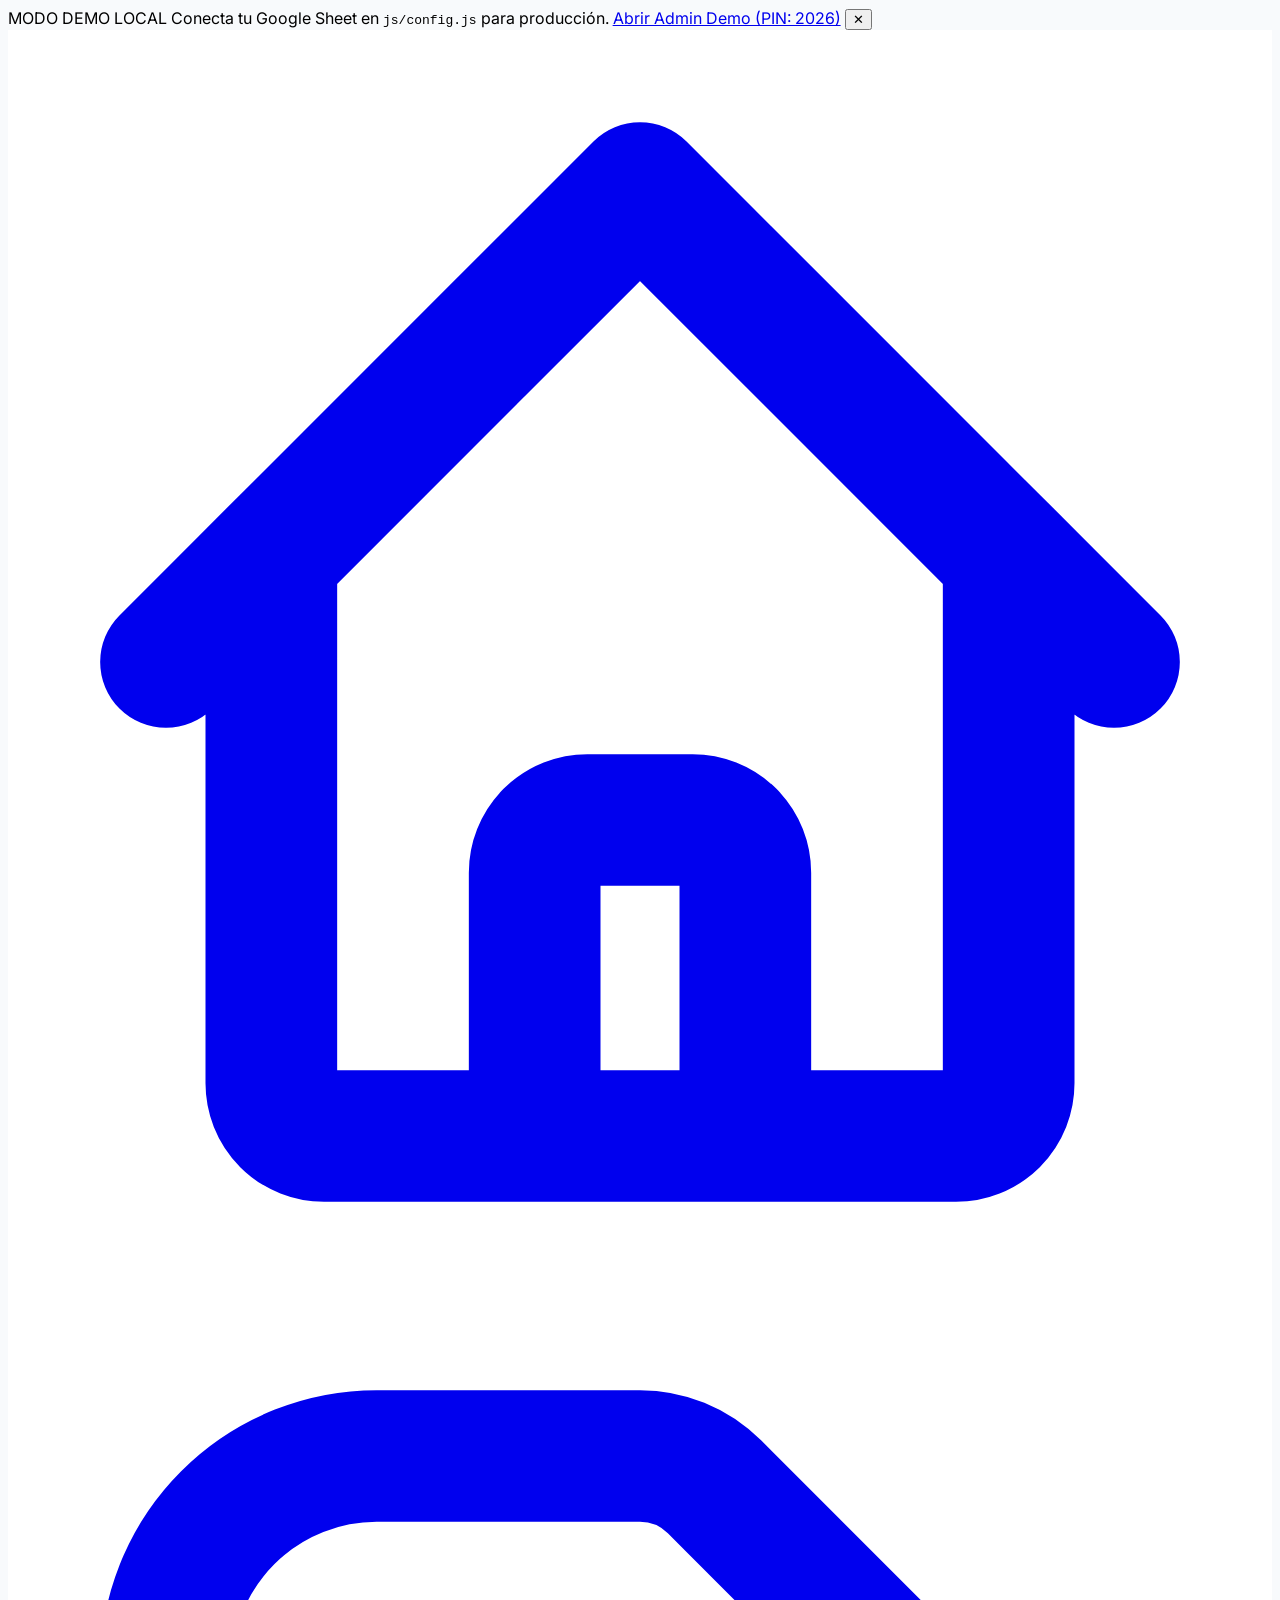
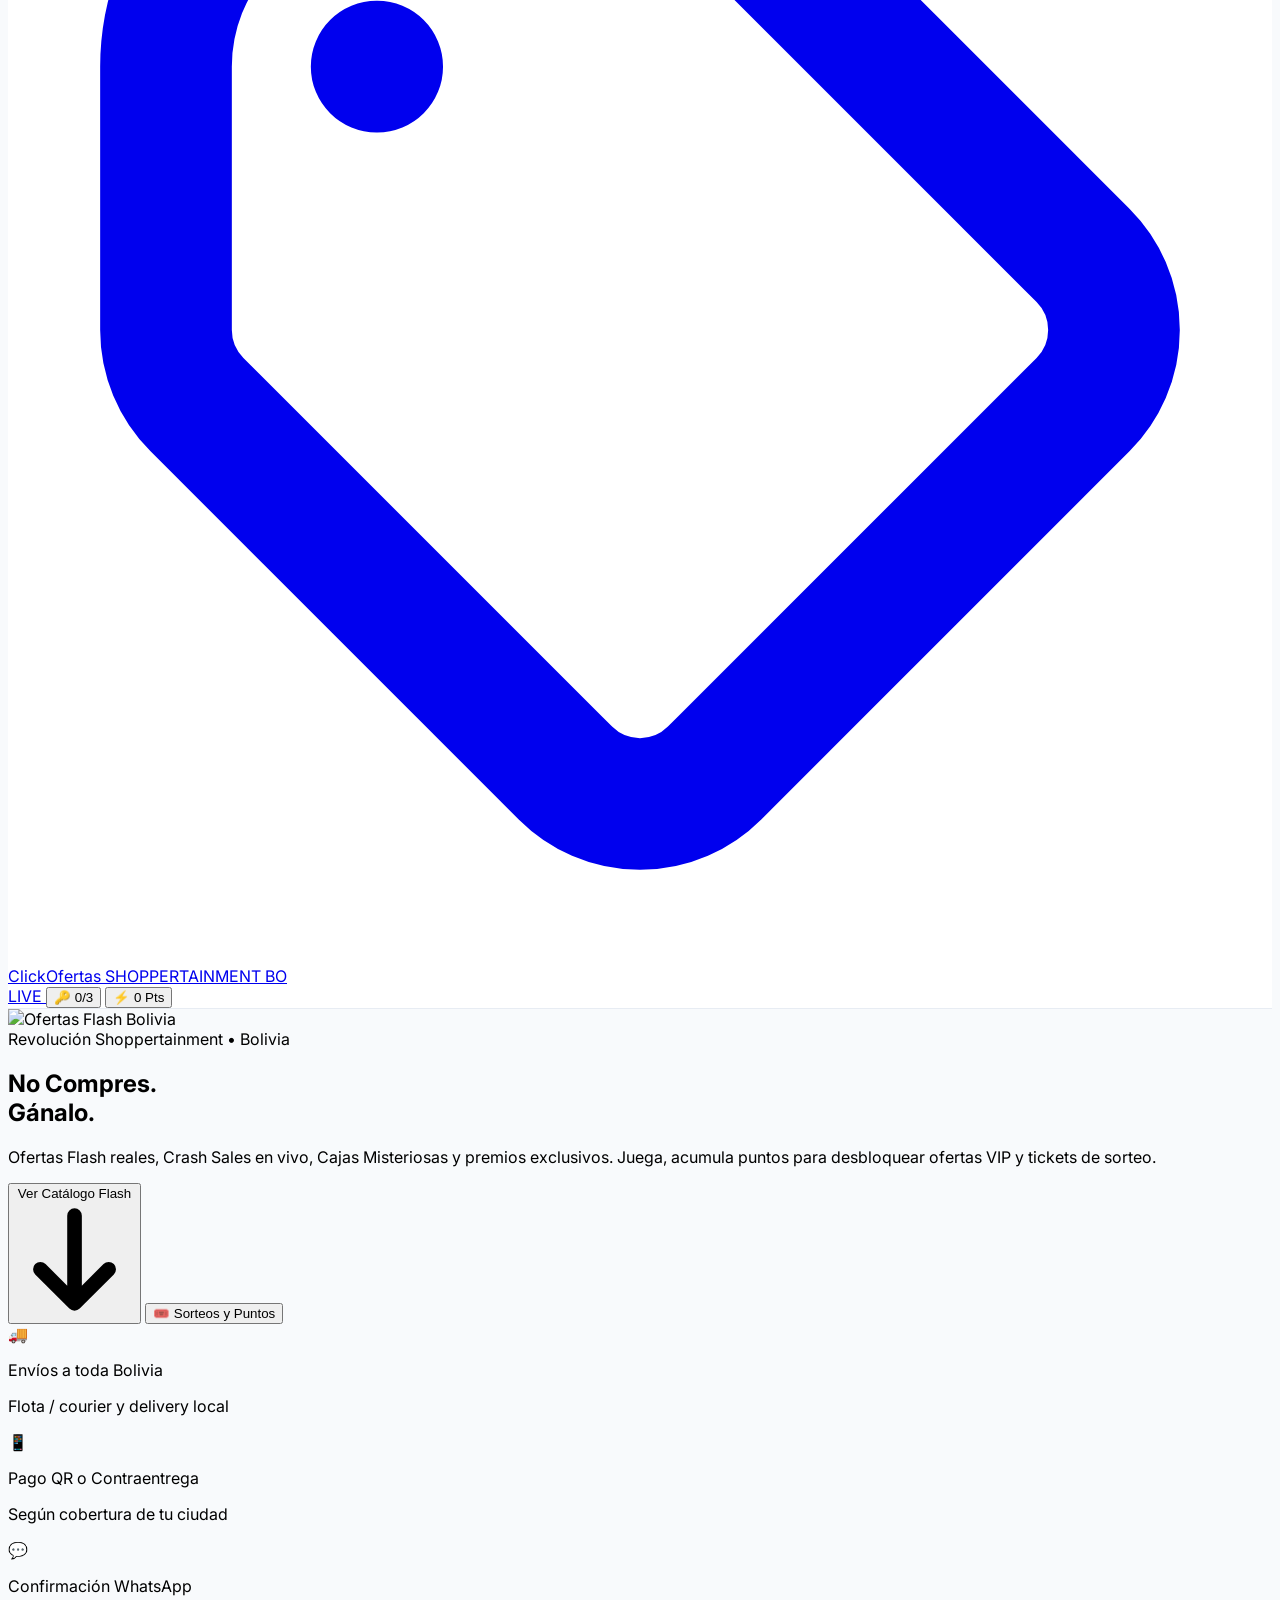
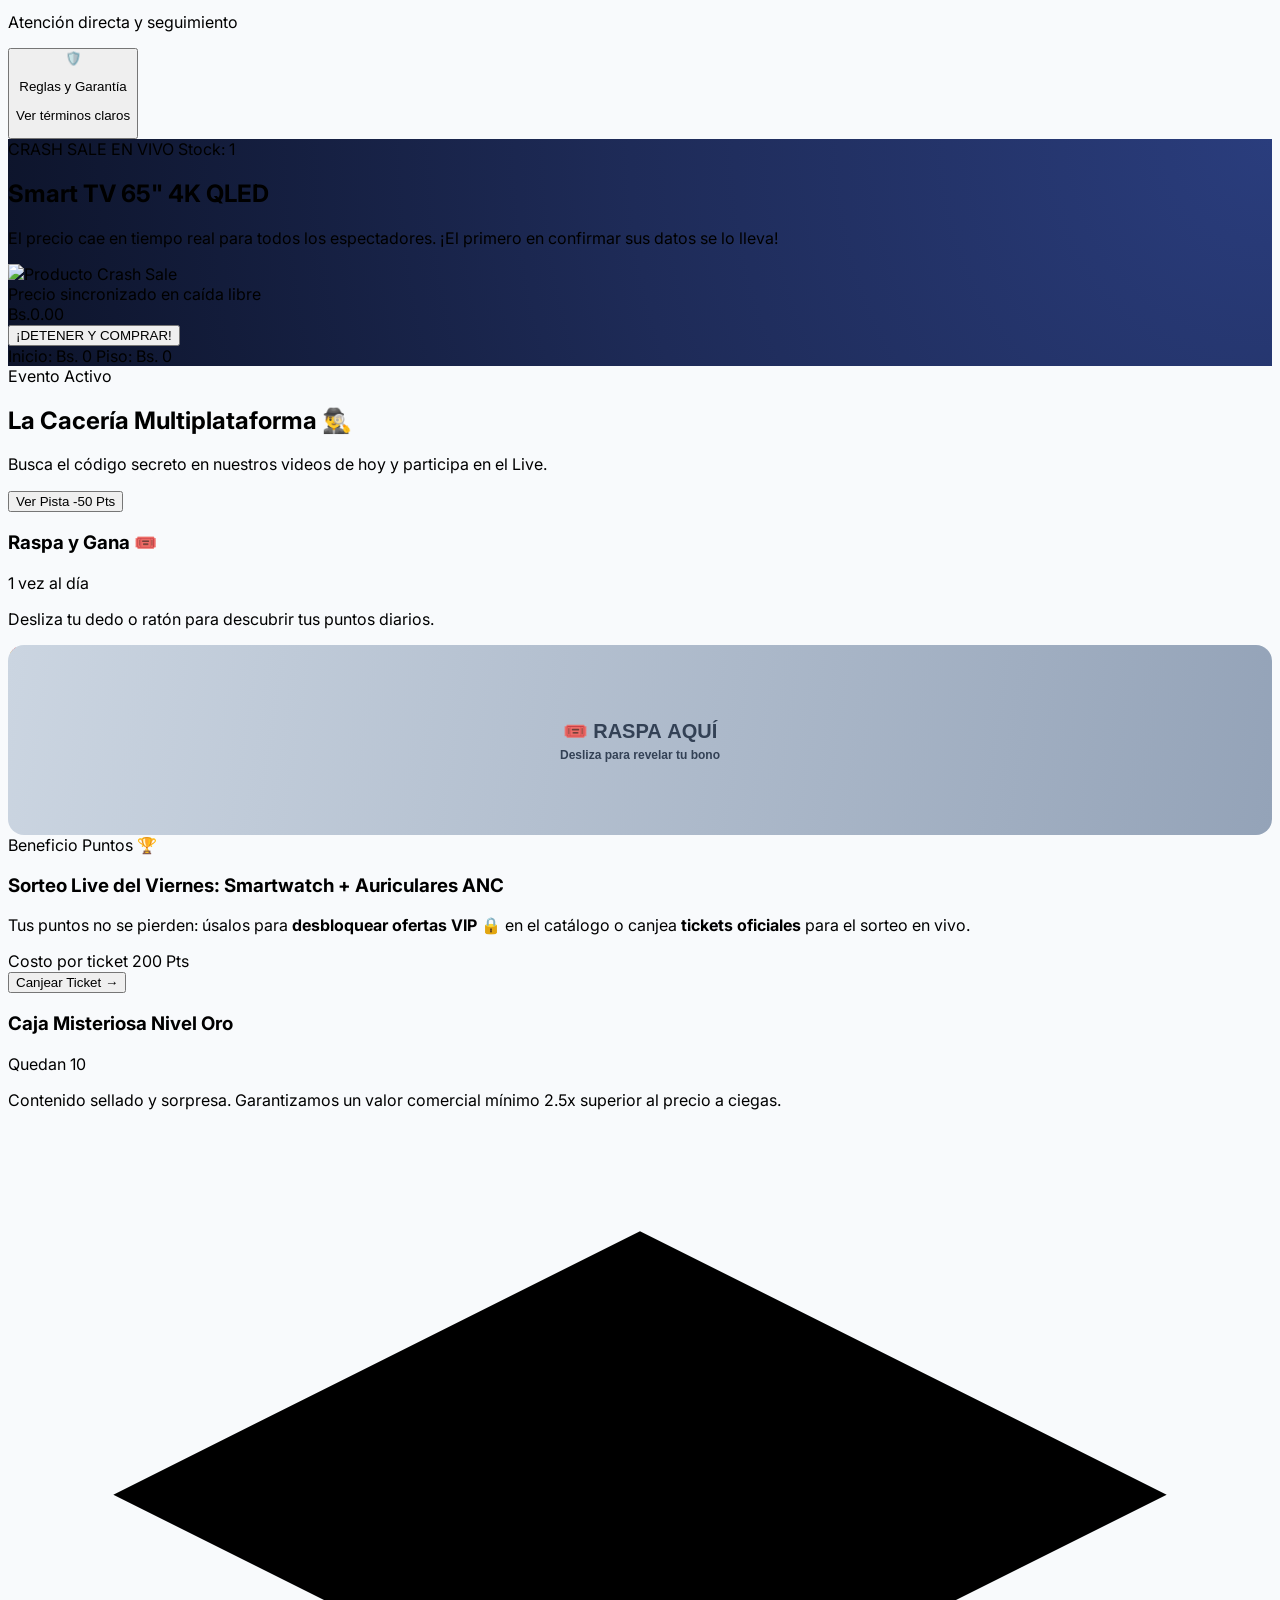
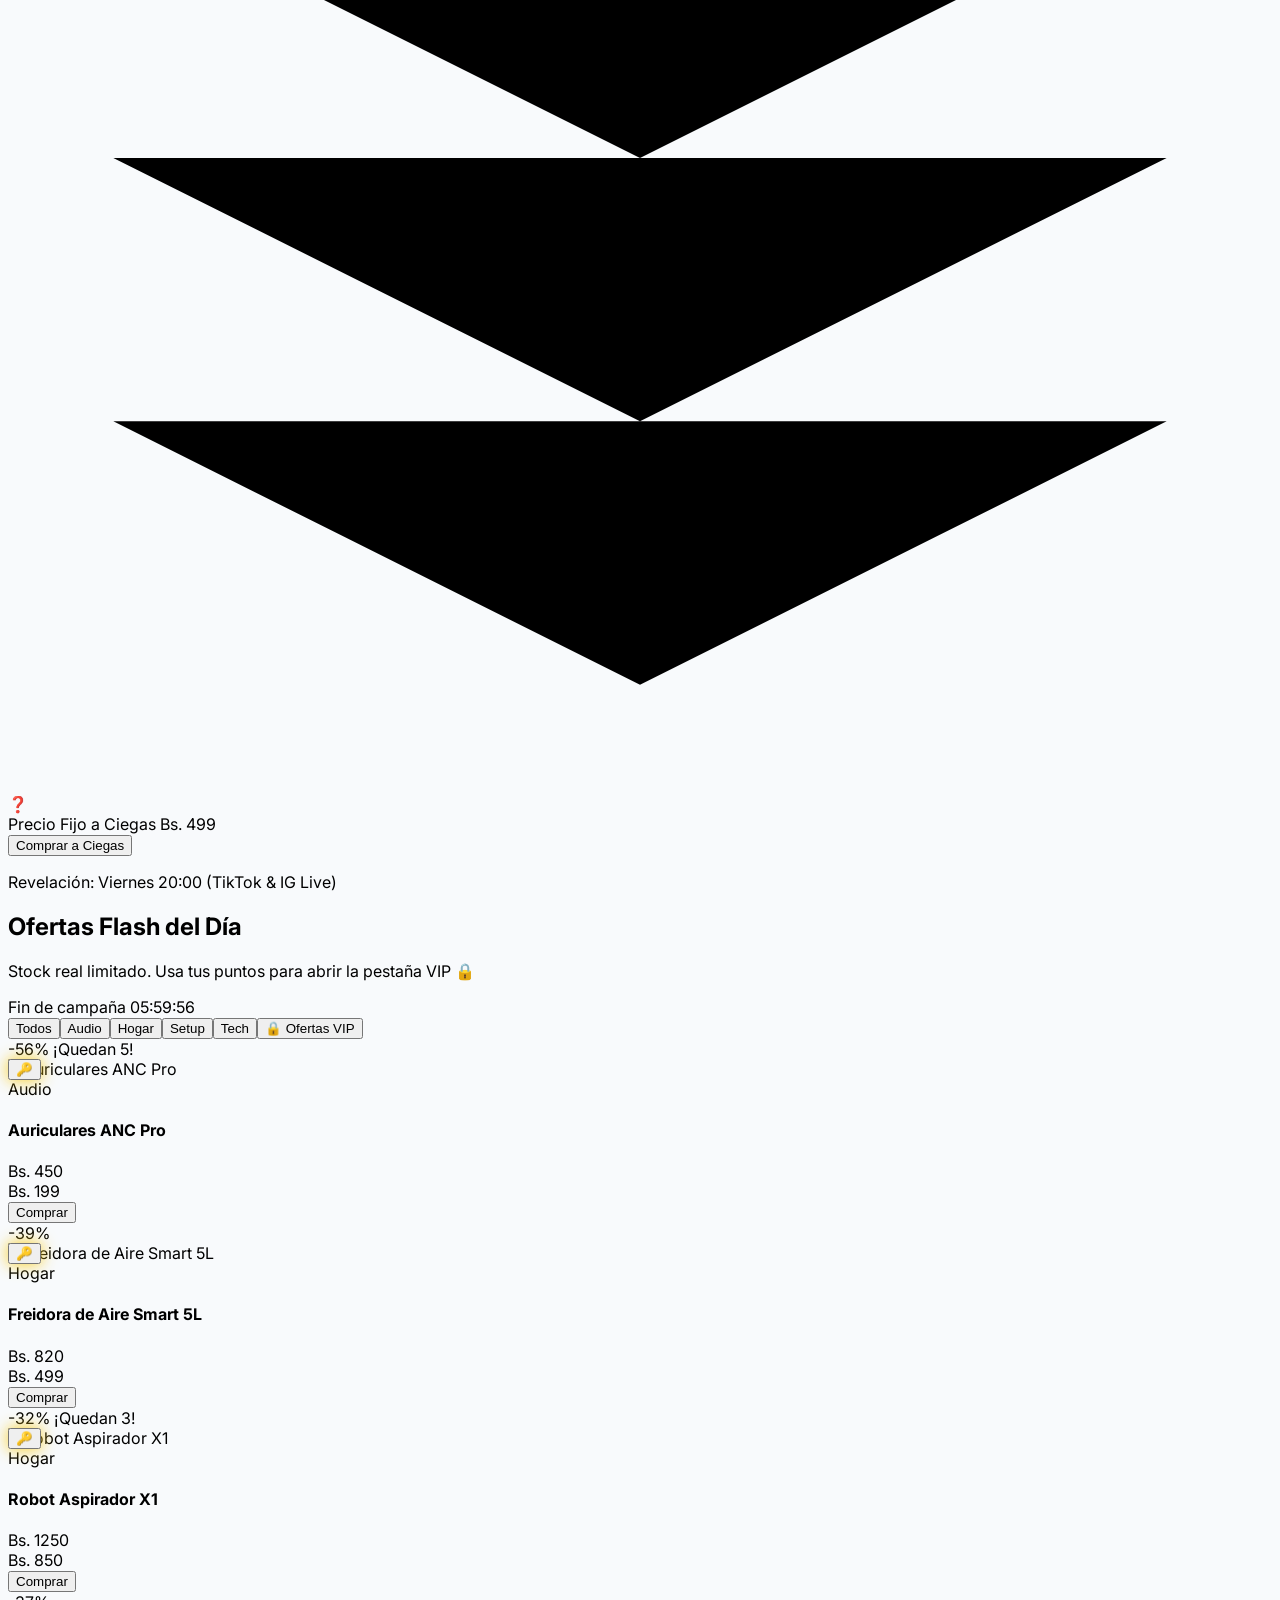
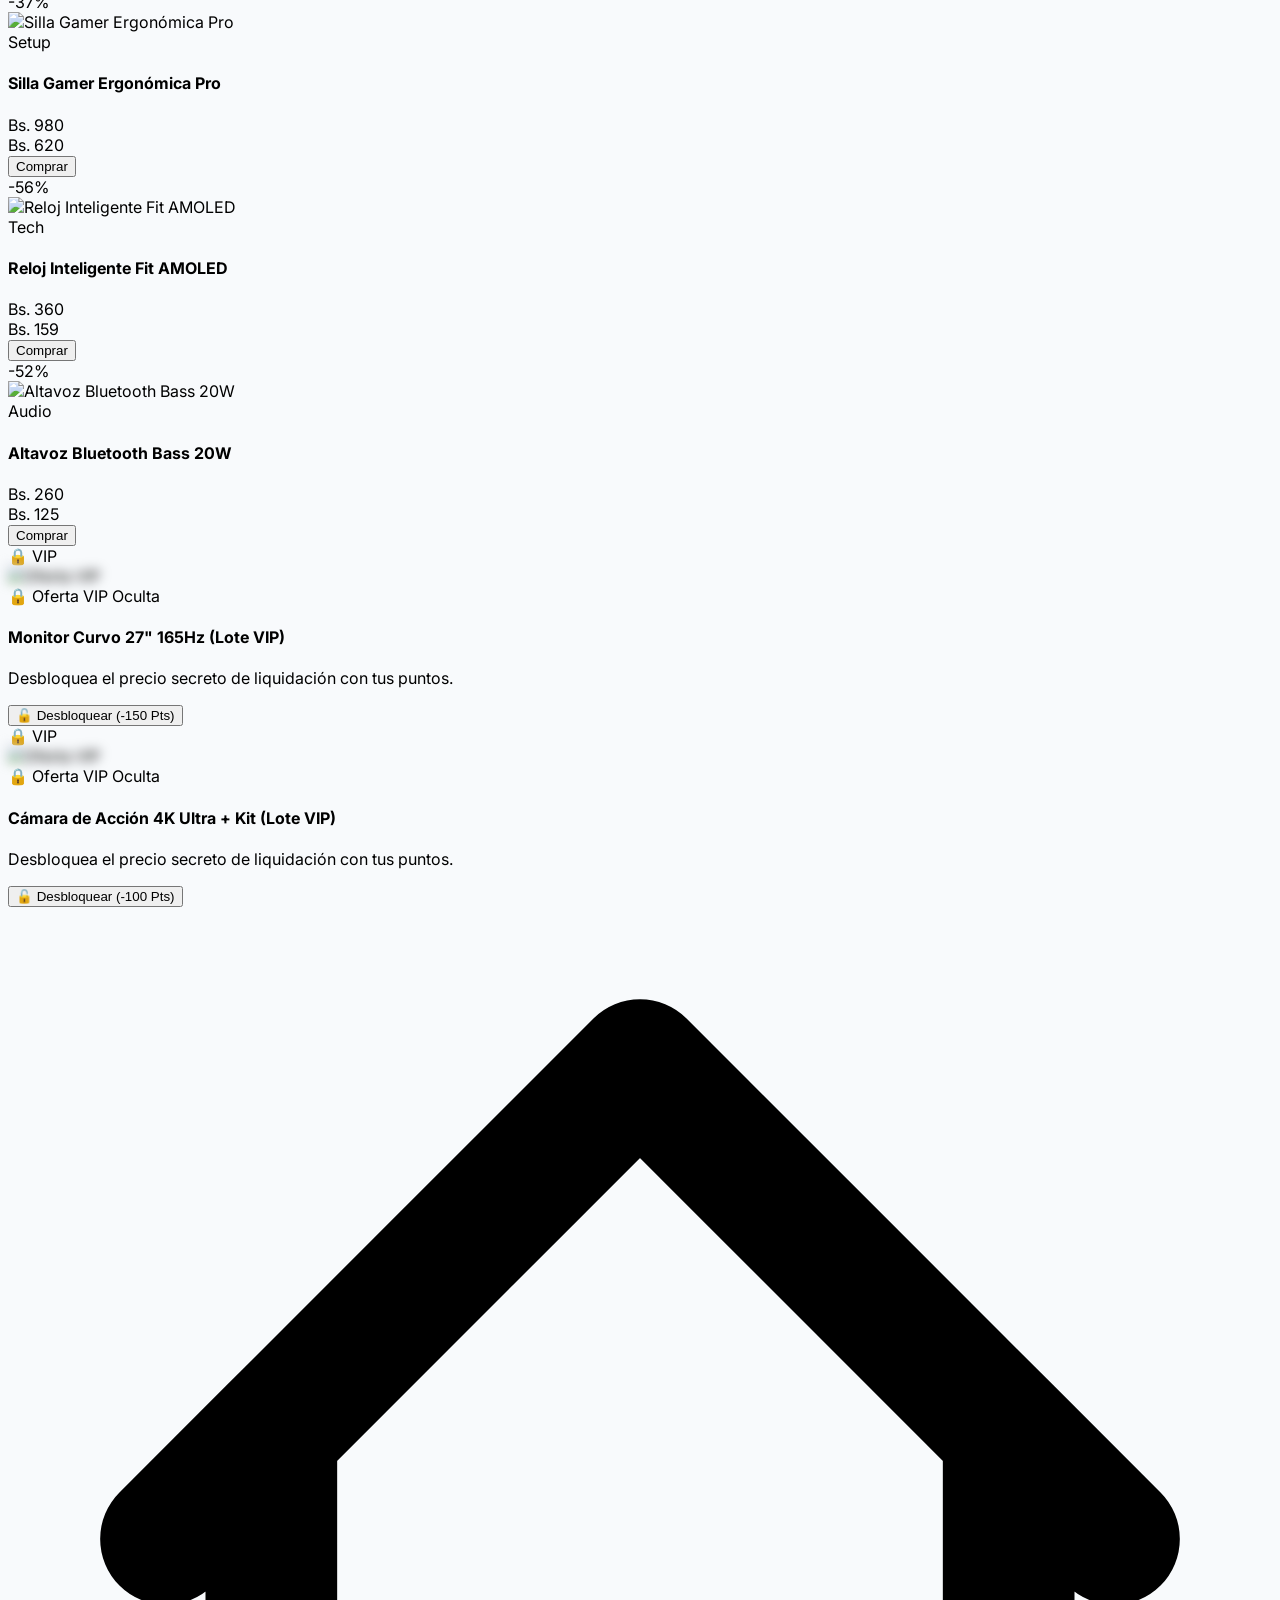
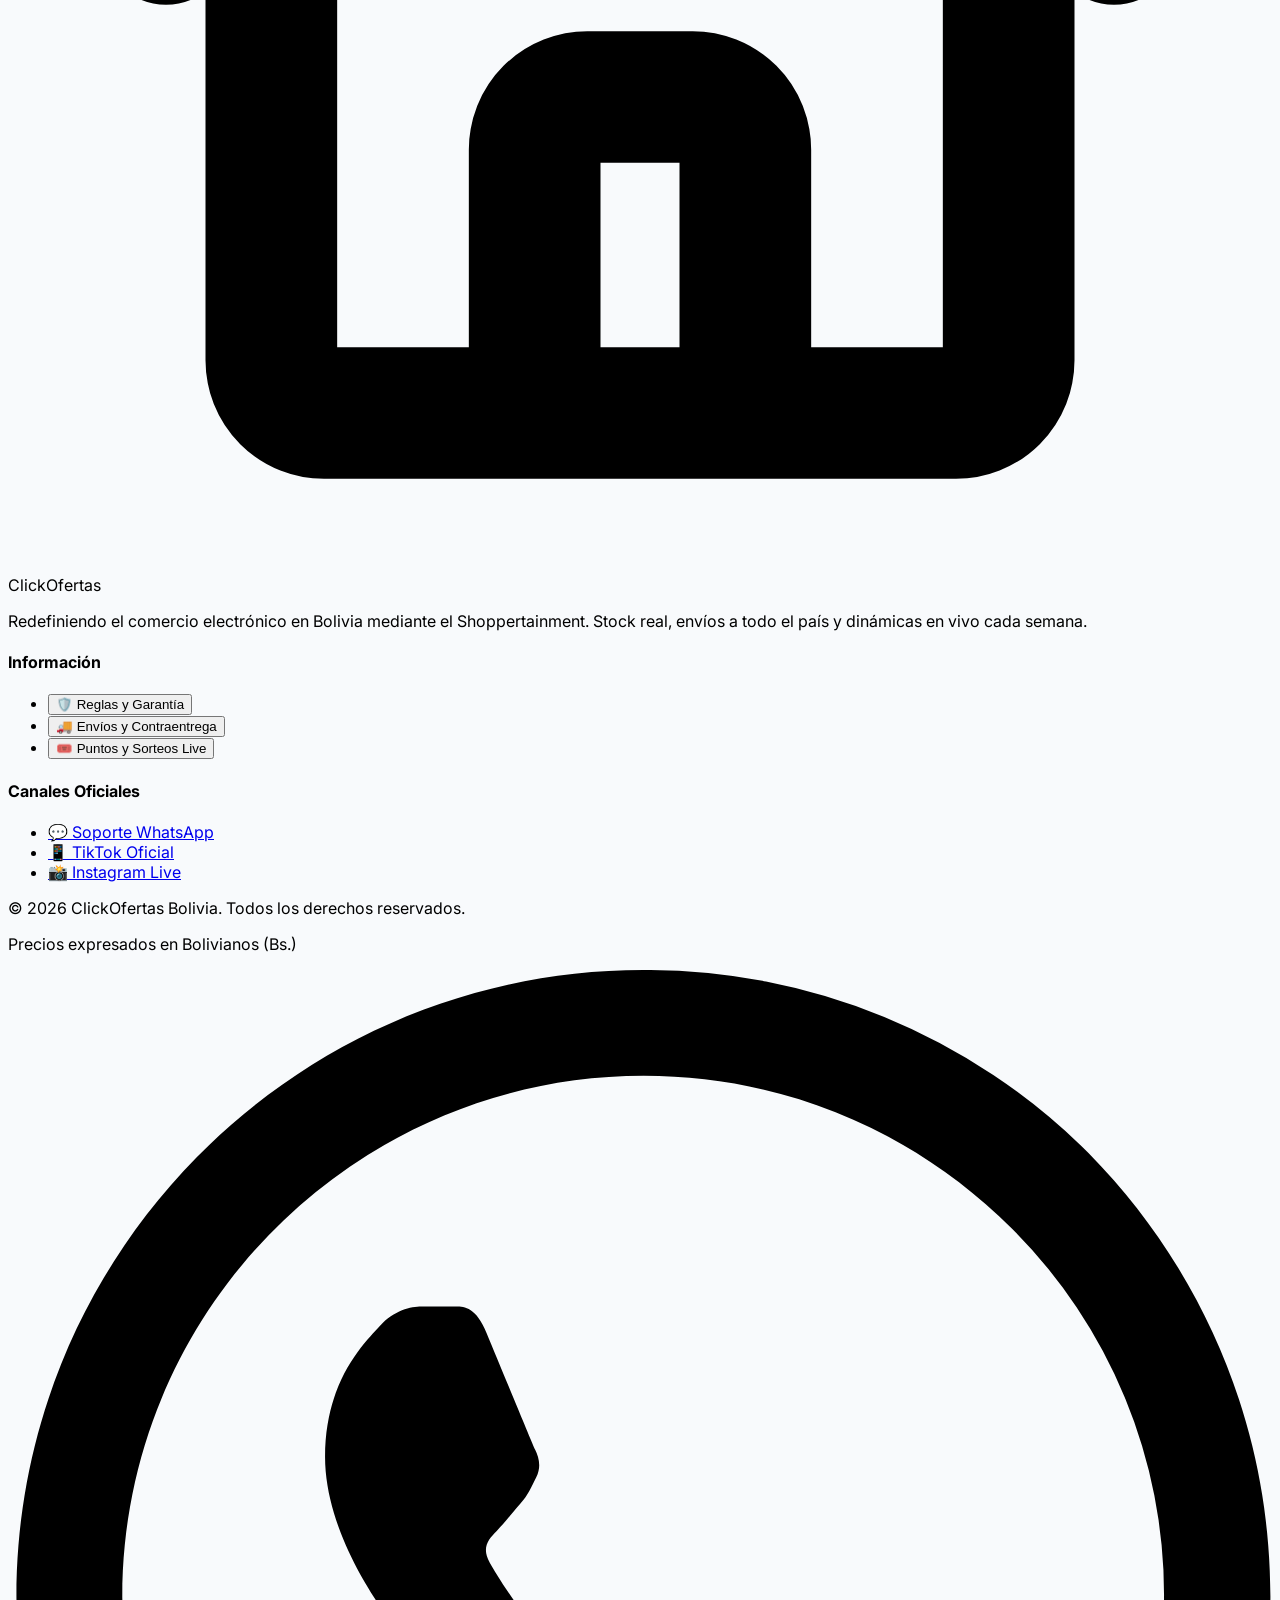
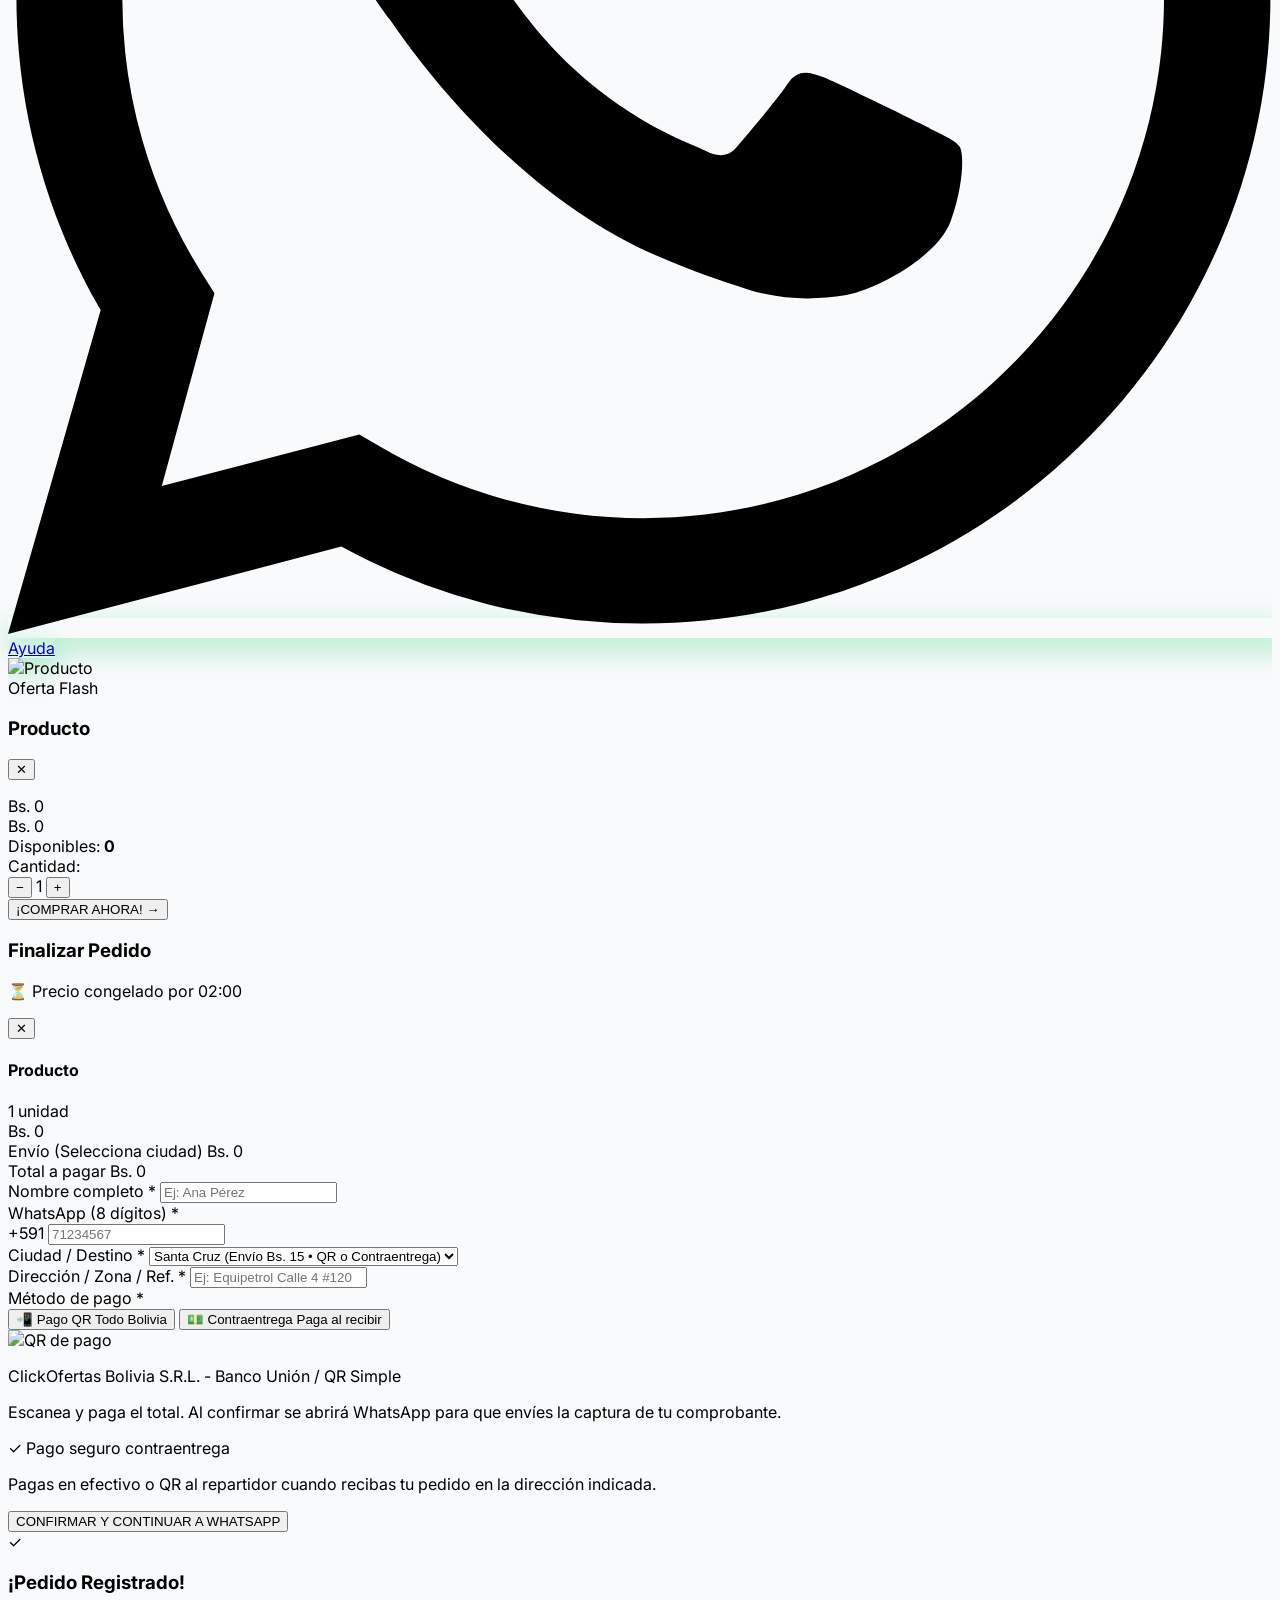
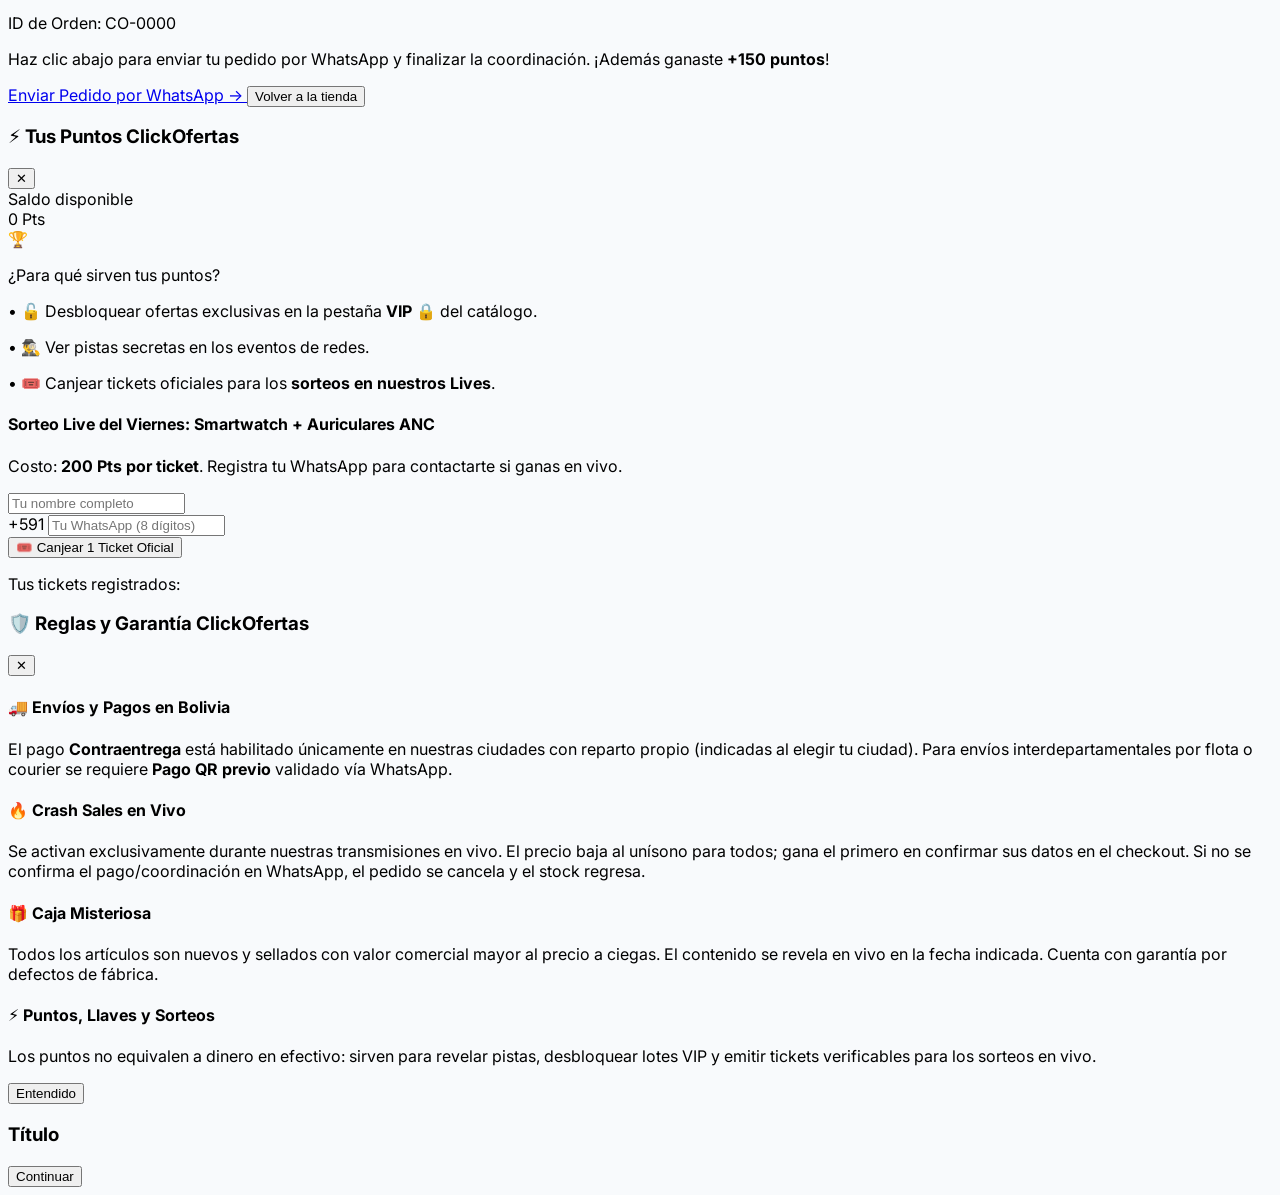
==== commit 01a3b0e3: "Add files via upload" ====
--- a/index.html
+++ b/index.html
@@ -2,1175 +2,658 @@
 <html lang="es">
 <head>
     <meta charset="UTF-8">
-    <meta name="viewport" content="width=device-width, initial-scale=1.0, maximum-scale=1.0, user-scalable=no">
-    <title>ClickOfertas | Grandes Ofertas para tu Hogar y Más</title>
+    <meta name="viewport" content="width=device-width, initial-scale=1.0">
+    <title>ClickOfertas | Shoppertainment y Ofertas Flash en Bolivia</title>
+    <meta name="description" content="El primer e-commerce gamificado de Bolivia. Ofertas Flash, Crash Sales en vivo, Cajas Misteriosas y sorteos con envíos a todo el país.">
     <script src="https://cdn.tailwindcss.com"></script>
     <script>
         tailwind.config = {
             theme: {
                 extend: {
                     colors: {
-                        'click-dark': '#1e2b58', /* Azul oscuro del texto */
-                        'click-blue': '#00a2e8', /* Celeste de la casa/flecha */
-                        'click-orange': '#ff7f27', /* Naranja de la etiqueta % */
+                        'click-dark': '#1e2b58',
+                        'click-blue': '#00a2e8',
+                        'click-orange': '#ff7f27',
                         'click-bg': '#f4f7f9',
                     },
                     animation: {
-                        'pulse-fast': 'pulse 1s cubic-bezier(0.4, 0, 0.6, 1) infinite',
-                        'slide-in-up': 'slideInUp 0.4s ease-out forwards',
+                        'pulse-fast': 'pulse 1.2s cubic-bezier(0.4, 0, 0.6, 1) infinite',
+                        'slide-in-up': 'slideInUp 0.35s ease-out forwards',
                         'float': 'float 4s ease-in-out infinite',
-                        'shimmer': 'shimmer 2.5s infinite linear',
                         'bounce-slight': 'bounceSlight 2s infinite',
                     },
                     keyframes: {
                         slideInUp: {
-                            '0%': { transform: 'translateY(20px)', opacity: '0' },
+                            '0%': { transform: 'translateY(16px)', opacity: '0' },
                             '100%': { transform: 'translateY(0)', opacity: '1' },
                         },
                         float: {
                             '0%, 100%': { transform: 'translateY(0)' },
-                            '50%': { transform: 'translateY(-15px)' },
-                        },
-                        shimmer: {
-                            '0%': { backgroundPosition: '-1000px 0' },
-                            '100%': { backgroundPosition: '1000px 0' },
+                            '50%': { transform: 'translateY(-12px)' },
                         },
                         bounceSlight: {
                             '0%, 100%': { transform: 'translateY(0)' },
-                            '50%': { transform: 'translateY(-5px)' },
+                            '50%': { transform: 'translateY(-4px)' },
                         }
                     }
                 }
             }
-        }
+        };
     </script>
-    <style>
-        @import url('https://fonts.googleapis.com/css2?family=Inter:wght@400;600;800;900&display=swap');
-        body {
-            font-family: 'Inter', sans-serif;
-            background-color: #f8fafc;
-            overflow-x: hidden;
-            scroll-behavior: smooth;
-        }
-        /* Glassmorphism Ultra Premium */
-        .glass-nav {
-            background: rgba(255, 255, 255, 0.85);
-            backdrop-filter: blur(12px);
-            border-bottom: 1px solid rgba(255, 255, 255, 0.3);
-        }
-        .glass-panel {
-            background: rgba(255, 255, 255, 0.95);
-            backdrop-filter: blur(10px);
-            border: 1px solid rgba(200, 210, 220, 0.5);
-        }
-        /* Estilos específicos */
-        .crash-sale-bg {
-            background: radial-gradient(circle at 100% 0%, #2a3d7d 0%, #1e2b58 50%, #0d142b 100%);
-        }
-        .shimmer-bg {
-            background: linear-gradient(to right, #f6f7f8 4%, #edeef1 25%, #f6f7f8 36%);
-            background-size: 1000px 100%;
-        }
-        
-        /* Raspa y Gana Canvas */
-        #scratch-container {
-            position: relative;
-            width: 100%;
-            height: 200px;
-            border-radius: 1rem;
-            overflow: hidden;
-            user-select: none;
-        }
-        #scratch-canvas {
-            position: absolute;
-            top: 0; left: 0;
-            width: 100%; height: 100%;
-            z-index: 10;
-            cursor: crosshair;
-        }
-        .scratch-content {
-            position: absolute;
-            top: 0; left: 0;
-            width: 100%; height: 100%;
-            z-index: 1;
-        }
-
-        #panic-button {
-            display: none;
-            position: fixed;
-            z-index: 50;
-            box-shadow: 0 0 40px rgba(255, 127, 39, 0.9);
-        }
-        
-        /* Ocultar scrollbar pero permitir scroll */
-        .no-scrollbar::-webkit-scrollbar { display: none; }
-        .no-scrollbar { -ms-overflow-style: none; scrollbar-width: none; }
-
-        .key-hidden {
-            position: absolute;
-            z-index: 20;
-            cursor: pointer;
-            filter: drop-shadow(0px 0px 5px gold);
-            transition: transform 0.2s;
-        }
-        .key-hidden:hover {
-            transform: scale(1.3);
-        }
-    </style>
+    <link rel="stylesheet" href="css/styles.css">
 </head>
-<body class="text-gray-800">
-
-    <!-- NAVBAR Y CABECERA (Sticky & Glass) -->
-    <header class="glass-nav fixed top-0 w-full z-40 shadow-sm transition-all">
-        <div class="max-w-7xl mx-auto px-4 sm:px-6 lg:px-8">
-            <div class="flex justify-between items-center h-20">
+<body class="text-gray-800 antialiased">
+
+    <!-- DEMO BANNER (Solo visible si APPS_SCRIPT_URL está vacío) -->
+    <div id="demo-banner" class="hidden fixed bottom-0 inset-x-0 z-50 bg-click-dark text-white text-xs py-2 px-4 flex flex-wrap items-center justify-center gap-2 border-t border-click-blue/40">
+        <span class="font-bold text-click-orange">MODO DEMO LOCAL</span>
+        <span class="text-gray-200">Conecta tu Google Sheet en <code class="bg-white/10 px-1.5 py-0.5 rounded">js/config.js</code> para producción.</span>
+        <a href="admin.html" class="bg-click-blue hover:bg-blue-500 text-white font-bold px-2.5 py-1 rounded-md transition">Abrir Admin Demo (PIN: 2026)</a>
+        <button onclick="document.getElementById('demo-banner').classList.add('hidden')" class="text-gray-400 hover:text-white ml-1" aria-label="Cerrar aviso">✕</button>
+    </div>
+
+    <!-- NAVBAR STICKY & GLASS -->
+    <header class="glass-nav fixed top-0 w-full z-40 shadow-sm">
+        <div class="max-w-7xl mx-auto px-3 sm:px-6 lg:px-8">
+            <div class="flex justify-between items-center h-16 sm:h-20 gap-2">
                 <!-- Logo -->
-                <div class="flex items-center space-x-2 cursor-pointer group" onclick="window.scrollTo(0,0)">
-                    <div class="relative w-12 h-12 flex items-center justify-center transform group-hover:scale-105 transition">
-                        <svg class="w-10 h-10 text-click-blue" fill="none" stroke="currentColor" viewBox="0 0 24 24"><path stroke-linecap="round" stroke-linejoin="round" stroke-width="2.5" d="M3 12l2-2m0 0l7-7 7 7M5 10v10a1 1 0 001 1h3m10-11l2 2m-2-2v10a1 1 0 01-1 1h-3m-6 0a1 1 0 001-1v-4a1 1 0 011-1h2a1 1 0 011 1v4a1 1 0 001 1m-6 0h6"></path></svg>
-                        <div class="absolute -top-1 -right-2 bg-click-orange rounded-full p-1 shadow-md animate-bounce-slight">
-                            <svg class="w-4 h-4 text-white" fill="none" stroke="currentColor" viewBox="0 0 24 24"><path stroke-linecap="round" stroke-linejoin="round" stroke-width="2.5" d="M7 7h.01M7 3h5c.512 0 1.024.195 1.414.586l7 7a2 2 0 010 2.828l-7 7a2 2 0 01-2.828 0l-7-7A1.994 1.994 0 013 12V7a4 4 0 014-4z"></path></svg>
+                <a href="#" onclick="window.scrollTo({top:0,behavior:'smooth'});return false;" class="flex items-center space-x-2 group flex-shrink-0">
+                    <div class="relative w-10 h-10 sm:w-12 sm:h-12 flex items-center justify-center transform group-hover:scale-105 transition">
+                        <svg class="w-9 h-9 sm:w-10 sm:h-10 text-click-blue" fill="none" stroke="currentColor" viewBox="0 0 24 24">
+                            <path stroke-linecap="round" stroke-linejoin="round" stroke-width="2.5" d="M3 12l2-2m0 0l7-7 7 7M5 10v10a1 1 0 001 1h3m10-11l2 2m-2-2v10a1 1 0 01-1 1h-3m-6 0a1 1 0 001-1v-4a1 1 0 011-1h2a1 1 0 011 1v4a1 1 0 001 1m-6 0h6"></path>
+                        </svg>
+                        <div class="absolute -top-0.5 -right-1.5 bg-click-orange rounded-full p-1 shadow-md animate-bounce-slight">
+                            <svg class="w-3.5 h-3.5 text-white" fill="none" stroke="currentColor" viewBox="0 0 24 24">
+                                <path stroke-linecap="round" stroke-linejoin="round" stroke-width="2.5" d="M7 7h.01M7 3h5c.512 0 1.024.195 1.414.586l7 7a2 2 0 010 2.828l-7 7a2 2 0 01-2.828 0l-7-7A1.994 1.994 0 013 12V7a4 4 0 014-4z"></path>
+                            </svg>
                         </div>
                     </div>
                     <div class="flex flex-col">
-                        <span class="text-2xl font-black tracking-tight text-click-dark leading-none">Click<span class="font-normal text-gray-700">Ofertas</span></span>
-                        <span class="text-[0.6rem] font-bold text-gray-500 tracking-widest mt-1">SHOPPERTAINMENT</span>
-                    </div>
-                </div>
-                
-                <!-- Gamificación Global (Llaves y Puntos) -->
-                <div class="flex items-center space-x-3 sm:space-x-5">
-                    <!-- Búsqueda del tesoro -->
-                    <div class="hidden sm:flex items-center bg-yellow-50 px-3 py-1.5 rounded-lg border border-yellow-200" title="Encuentra 3 llaves ocultas en los productos">
-                        <span class="text-lg mr-1">🔑</span>
-                        <span class="text-xs font-black text-yellow-700">Llaves: <span id="key-counter">0</span>/3</span>
-                    </div>
-
-                    <div class="bg-gray-100 px-4 py-2 rounded-full flex items-center shadow-inner cursor-pointer hover:bg-gray-200 transition" onclick="showCustomModal('Tus Puntos', 'Acumula puntos interactuando con la web. Sirven para comprar ventajas, ver pistas y votar por ofertas.', 'info')">
-                        <span class="text-click-orange font-bold mr-2">⚡</span>
-                        <span id="user-points" class="font-black text-click-dark text-lg">0</span>
-                        <span class="text-xs text-gray-500 ml-1 font-bold">Pts</span>
-                    </div>
-                </div>
-            </div>
-        </div>
-        <!-- Progress bar visual (decorativo) -->
+                        <span class="text-xl sm:text-2xl font-black tracking-tight text-click-dark leading-none">Click<span class="font-normal text-gray-700">Ofertas</span></span>
+                        <span class="text-[0.55rem] sm:text-[0.6rem] font-bold text-gray-500 tracking-widest mt-0.5">SHOPPERTAINMENT BO</span>
+                    </div>
+                </a>
+
+                <!-- Acciones y Gamificación (Visible también en móvil) -->
+                <div class="flex items-center space-x-2 sm:space-x-3">
+                    <!-- Badge LIVE cuando Crash Sale está activa -->
+                    <a id="nav-live-pill" href="#crash-section" class="hidden items-center bg-red-600 text-white px-2.5 py-1.5 rounded-full text-xs font-black tracking-wide shadow-md animate-pulse">
+                        <span class="w-2 h-2 bg-white rounded-full mr-1.5"></span>
+                        LIVE
+                    </a>
+
+                    <!-- Búsqueda del tesoro (Llaves) -->
+                    <button id="nav-keys-pill" onclick="openRulesModal('llaves')" class="hidden items-center bg-yellow-50 hover:bg-yellow-100 px-2.5 sm:px-3 py-1.5 rounded-full border border-yellow-200 transition" title="Encuentra 3 llaves doradas ocultas en el catálogo">
+                        <span class="text-sm sm:text-base mr-1">🔑</span>
+                        <span class="text-xs font-black text-yellow-800"><span id="key-counter">0</span>/3</span>
+                    </button>
+
+                    <!-- Puntos + Acceso directo a Sorteos/VIP -->
+                    <button onclick="openPointsModal()" class="bg-gray-100 hover:bg-gray-200 px-3 sm:px-4 py-1.5 sm:py-2 rounded-full flex items-center shadow-inner transition" title="Usa tus puntos en pistas, ofertas VIP y tickets de sorteo">
+                        <span class="text-click-orange font-bold mr-1 sm:mr-1.5">⚡</span>
+                        <span id="user-points" class="font-black text-click-dark text-sm sm:text-lg">0</span>
+                        <span class="text-[0.65rem] sm:text-xs text-gray-500 ml-1 font-bold">Pts</span>
+                    </button>
+                </div>
+            </div>
+        </div>
         <div class="w-full h-1 bg-gray-100">
-            <div class="h-1 bg-gradient-to-r from-click-blue to-click-orange w-1/3 animate-shimmer"></div>
+            <div class="h-1 bg-gradient-to-r from-click-blue via-click-orange to-click-blue w-full opacity-80"></div>
         </div>
     </header>
 
-    <!-- CABECERA HERO LLAMATIVA -->
-    <div class="relative w-full h-[60vh] min-h-[500px] mt-20 flex items-center justify-center overflow-hidden mb-12 shadow-inner">
+    <!-- HERO SECTION -->
+    <section class="relative w-full min-h-[430px] sm:min-h-[490px] mt-16 sm:mt-20 flex items-center justify-center overflow-hidden shadow-inner">
         <div class="absolute inset-0">
-            <img src="https://images.unsplash.com/photo-1607082348824-0a96f2a4b9da?q=80&w=2070&auto=format&fit=crop" class="w-full h-full object-cover transform scale-105 animate-pulse-fast" style="animation-duration: 20s;" alt="Ofertas Impactantes">
-            <div class="absolute inset-0 bg-gradient-to-r from-click-dark via-click-dark/80 to-transparent"></div>
-        </div>
-        <div class="relative z-10 text-left w-full max-w-7xl px-4 sm:px-6 lg:px-8">
-            <span class="bg-click-orange text-white px-4 py-1.5 rounded-full text-xs font-black tracking-widest uppercase mb-6 inline-block shadow-lg animate-bounce-slight">Revolución Shoppertainment</span>
-            <h1 class="text-5xl md:text-7xl font-black text-white leading-tight mb-4 shadow-sm">
+            <img src="https://images.unsplash.com/photo-1607082348824-0a96f2a4b9da?q=80&w=1800&auto=format&fit=crop" class="w-full h-full object-cover" alt="Ofertas Flash Bolivia">
+            <div class="absolute inset-0 bg-gradient-to-r from-click-dark via-click-dark/85 to-click-dark/40"></div>
+        </div>
+        <div class="relative z-10 text-left w-full max-w-7xl px-4 sm:px-6 lg:px-8 py-12">
+            <span class="bg-click-orange text-white px-3.5 py-1.5 rounded-full text-[0.7rem] sm:text-xs font-black tracking-widest uppercase mb-5 inline-block shadow-lg">Revolución Shoppertainment • Bolivia</span>
+            <h1 class="text-4xl sm:text-6xl md:text-7xl font-black text-white leading-[1.05] mb-4">
                 No Compres.<br><span class="text-transparent bg-clip-text bg-gradient-to-r from-click-blue to-click-orange">Gánalo.</span>
             </h1>
-            <p class="text-lg text-gray-200 mb-8 max-w-xl font-medium">El primer e-commerce gamificado de Bolivia. Participa en subastas, encuentra ofertas ocultas y llévate productos a precios irrepetibles.</p>
-            <button onclick="document.getElementById('offers-section').scrollIntoView({behavior: 'smooth'})" class="bg-white text-click-dark font-black px-8 py-4 rounded-full hover:bg-gray-100 transition shadow-[0_10px_25px_rgba(255,255,255,0.2)] hover:scale-105 transform flex items-center">
-                <span>Ir al Catálogo Flash</span>
-                <svg class="w-5 h-5 ml-2 text-click-orange" fill="none" stroke="currentColor" viewBox="0 0 24 24"><path stroke-linecap="round" stroke-linejoin="round" stroke-width="3" d="M19 14l-7 7m0 0l-7-7m7 7V3"></path></svg>
-            </button>
-        </div>
-    </div>
+            <p class="text-sm sm:text-lg text-gray-200 mb-7 max-w-xl font-medium leading-relaxed">
+                Ofertas Flash reales, Crash Sales en vivo, Cajas Misteriosas y premios exclusivos. Juega, acumula puntos para desbloquear ofertas VIP y tickets de sorteo.
+            </p>
+            <div class="flex flex-wrap gap-3">
+                <button onclick="document.getElementById('offers-section').scrollIntoView({behavior: 'smooth'})" class="bg-white text-click-dark font-black px-6 sm:px-8 py-3.5 sm:py-4 rounded-full hover:bg-gray-100 transition shadow-xl hover:scale-105 transform flex items-center text-sm sm:text-base">
+                    <span>Ver Catálogo Flash</span>
+                    <svg class="w-5 h-5 ml-2 text-click-orange" fill="none" stroke="currentColor" viewBox="0 0 24 24">
+                        <path stroke-linecap="round" stroke-linejoin="round" stroke-width="3" d="M19 14l-7 7m0 0l-7-7m7 7V3"></path>
+                    </svg>
+                </button>
+                <button onclick="openPointsModal()" class="bg-white/10 hover:bg-white/20 backdrop-blur-sm border border-white/30 text-white font-bold px-5 sm:px-6 py-3.5 sm:py-4 rounded-full transition flex items-center text-sm sm:text-base">
+                    <span class="mr-2">🎟️</span> Sorteos y Puntos
+                </button>
+            </div>
+        </div>
+    </section>
+
+    <!-- BARRA DE CONFIANZA -->
+    <section class="bg-white border-b border-gray-200/80 shadow-sm">
+        <div class="max-w-7xl mx-auto px-4 sm:px-6 lg:px-8 py-4">
+            <div class="grid grid-cols-2 lg:grid-cols-4 gap-3 sm:gap-4 text-xs sm:text-sm">
+                <div class="flex items-center gap-2.5 p-2 rounded-xl bg-slate-50">
+                    <span class="text-xl">🚚</span>
+                    <div>
+                        <p class="font-extrabold text-click-dark leading-tight">Envíos a toda Bolivia</p>
+                        <p class="text-[0.7rem] text-gray-500">Flota / courier y delivery local</p>
+                    </div>
+                </div>
+                <div class="flex items-center gap-2.5 p-2 rounded-xl bg-slate-50">
+                    <span class="text-xl">📱</span>
+                    <div>
+                        <p class="font-extrabold text-click-dark leading-tight">Pago QR o Contraentrega</p>
+                        <p class="text-[0.7rem] text-gray-500">Según cobertura de tu ciudad</p>
+                    </div>
+                </div>
+                <div class="flex items-center gap-2.5 p-2 rounded-xl bg-slate-50">
+                    <span class="text-xl">💬</span>
+                    <div>
+                        <p class="font-extrabold text-click-dark leading-tight">Confirmación WhatsApp</p>
+                        <p class="text-[0.7rem] text-gray-500">Atención directa y seguimiento</p>
+                    </div>
+                </div>
+                <button onclick="openRulesModal()" class="flex items-center gap-2.5 p-2 rounded-xl bg-blue-50/70 hover:bg-blue-100/70 transition text-left">
+                    <span class="text-xl">🛡️</span>
+                    <div>
+                        <p class="font-extrabold text-click-blue leading-tight">Reglas y Garantía</p>
+                        <p class="text-[0.7rem] text-gray-600 underline">Ver términos claros</p>
+                    </div>
+                </button>
+            </div>
+        </div>
+    </section>
 
     <!-- CONTENIDO PRINCIPAL -->
-    <main class="max-w-7xl mx-auto px-4 sm:px-6 lg:px-8 pb-28">
-        
-        <!-- JUEGO 1: Raspa y Gana & Evento -->
-        <div class="grid grid-cols-1 lg:grid-cols-3 gap-6 mb-10">
-            <!-- Evento Activo -->
-            <div class="lg:col-span-2 bg-gradient-to-r from-click-blue to-click-dark rounded-3xl p-8 text-white shadow-xl flex flex-col md:flex-row items-center justify-between relative overflow-hidden group">
-                <div class="absolute -right-20 -top-20 w-64 h-64 bg-white opacity-5 rounded-full blur-2xl group-hover:scale-150 transition duration-700 pointer-events-none"></div>
-                <div class="mb-6 md:mb-0 relative z-10 w-full md:w-2/3">
-                    <span class="bg-click-orange text-xs font-black px-3 py-1.5 rounded-full uppercase tracking-widest mb-3 inline-block shadow-md animate-pulse">Evento Activo</span>
-                    <h2 id="event-title" class="text-3xl sm:text-4xl font-black leading-tight mb-2">La Cacería Multiplataforma 🕵️‍♂️</h2>
-                    <p id="event-desc" class="text-sm sm:text-base text-gray-200 mt-1">Busca el código QR oculto de hoy. Faltan 2 fragmentos en nuestras redes.</p>
-                </div>
-                <button onclick="buyHint()" class="relative z-10 w-full md:w-auto bg-white text-click-dark font-black py-4 px-8 rounded-xl hover:bg-gray-100 hover:scale-105 transition-all shadow-[0_0_20px_rgba(255,255,255,0.3)] flex justify-center items-center">
-                    <span class="mr-2">Ver Pista Secreta</span>
-                    <span class="bg-gray-100 text-xs px-2 py-1 rounded-md text-click-orange">-50 Pts</span>
-                </button>
-            </div>
-
-            <!-- Raspa y Gana Canvas -->
-            <div class="bg-white rounded-3xl p-6 shadow-xl border border-gray-100 flex flex-col">
-                <div class="flex justify-between items-center mb-3">
-                    <h3 class="font-black text-click-dark text-lg">Raspa y Gana 🎟️</h3>
-                    <span class="text-[0.65rem] bg-green-100 text-green-700 font-bold px-2 py-1 rounded-full">¡Bono Diario!</span>
-                </div>
-                <p class="text-xs text-gray-500 mb-3">Pasa tu dedo o ratón por encima para descubrir tu premio sorpresa.</p>
-                
-                <div id="scratch-container" class="shadow-inner rounded-xl ring-4 ring-gray-50">
-                    <!-- Contenido Oculto -->
-                    <div class="scratch-content bg-gradient-to-br from-green-400 to-green-600 flex flex-col items-center justify-center text-white p-4">
-                        <span class="text-3xl mb-1">🎁</span>
-                        <span class="font-black text-xl leading-none">+250 Puntos</span>
-                        <span class="text-xs font-semibold mt-1">¡Reclámalos ahora!</span>
-                        <button onclick="claimScratchPrize()" id="btn-claim-scratch" class="mt-2 bg-white text-green-600 text-xs font-bold py-1.5 px-4 rounded-full shadow-md hover:scale-105 transition">Reclamar</button>
-                    </div>
-                    <!-- Capa para Raspar -->
-                    <canvas id="scratch-canvas"></canvas>
-                </div>
-            </div>
-        </div>
-
-        <!-- JUEGO 2: CRASH SALE Y CAJA MISTERIOSA -->
-        <div class="grid grid-cols-1 lg:grid-cols-3 gap-8">
-            <!-- CRASH SALE -->
-            <div class="lg:col-span-2 crash-sale-bg rounded-3xl p-8 text-white relative shadow-2xl overflow-hidden border border-blue-900">
-                <div class="absolute top-0 right-0 -mt-10 -mr-10 text-white opacity-5 pointer-events-none">
-                    <svg class="w-72 h-72" fill="currentColor" viewBox="0 0 20 20"><path fill-rule="evenodd" d="M11.3 1.046A12.014 12.014 0 0010.5 3h.001c.421 0 .84.032 1.25.093l.3-1.927a.25.25 0 00-.28-.285l-.471.165zM12.91 3.23a10.038 10.038 0 013.86 3.86l1.927-.3a.25.25 0 00-.165-.47l-1.638-.471A12.014 12.014 0 0012.91 3.23zM3.23 7.09a10.038 10.038 0 013.86-3.86l-.471-1.638a.25.25 0 00-.47.165l-.3 1.927A12.014 12.014 0 003.23 7.09zm-2.184 4.21c.061-.41.093-.83.093-1.25h-2a.25.25 0 00-.285.28l.165.471 1.927.3zM16.77 12.91a10.038 10.038 0 01-3.86 3.86l.471 1.638a.25.25 0 00.47-.165l.3-1.927a12.014 12.014 0 004.092-4.093l-1.927-.3z" clip-rule="evenodd"></path></svg>
-                </div>
-
-                <div class="flex flex-col sm:flex-row justify-between items-start mb-8 relative z-10">
-                    <div>
-                        <span class="flex items-center text-red-400 font-black text-sm mb-3 tracking-widest uppercase">
-                            <span class="w-3 h-3 bg-red-500 rounded-full mr-2 animate-pulse"></span> ALERTA DE SUBASTA
+    <main class="max-w-7xl mx-auto px-4 sm:px-6 lg:px-8 pt-8 sm:pt-10 pb-24">
+
+        <!-- CRASH SALE EN VIVO (Oculta cuando no hay Live activo) -->
+        <section id="crash-section" class="hidden mb-10">
+            <div class="crash-sale-bg rounded-3xl p-5 sm:p-8 text-white relative shadow-2xl overflow-hidden border-2 border-red-500/60">
+                <div class="grid grid-cols-1 lg:grid-cols-12 gap-6 items-center relative z-10">
+                    <div class="lg:col-span-5">
+                        <div class="flex items-center gap-2 mb-3">
+                            <span class="inline-flex items-center bg-red-600 text-white text-xs font-black px-3 py-1 rounded-full uppercase tracking-widest shadow-md">
+                                <span class="w-2.5 h-2.5 bg-white rounded-full mr-2 animate-ping"></span> CRASH SALE EN VIVO
+                            </span>
+                            <span class="bg-black/40 border border-white/15 text-xs font-bold px-3 py-1 rounded-full text-click-orange">
+                                Stock: <span id="crash-stock">1</span>
+                            </span>
+                        </div>
+                        <h2 id="crash-title" class="text-3xl sm:text-4xl font-black leading-tight mb-2">Smart TV 65" 4K QLED</h2>
+                        <p id="crash-desc" class="text-gray-300 text-sm mb-4">El precio cae en tiempo real para todos los espectadores. ¡El primero en confirmar sus datos se lo lleva!</p>
+                        <div class="rounded-2xl overflow-hidden bg-black/30 border border-white/10 h-44 sm:h-52">
+                            <img id="crash-img" src="" alt="Producto Crash Sale" class="w-full h-full object-cover">
+                        </div>
+                    </div>
+
+                    <div class="lg:col-span-7 bg-white rounded-2xl p-5 sm:p-7 text-center text-click-dark shadow-2xl flex flex-col items-center">
+                        <div class="text-xs font-black text-gray-400 uppercase tracking-widest mb-1">Precio sincronizado en caída libre</div>
+                        <div class="text-5xl sm:text-7xl font-black text-red-600 mb-5 tracking-tighter" id="crash-price-display">
+                            <span class="text-2xl sm:text-3xl text-red-400 align-top mr-1">Bs.</span><span id="crash-price">0.00</span>
+                        </div>
+
+                        <button id="btn-crash-buy" onclick="buyCrashItem()" class="w-full max-w-md bg-gradient-to-r from-click-orange to-orange-600 hover:from-orange-500 hover:to-orange-700 text-white text-lg sm:text-2xl font-black py-4 sm:py-5 rounded-2xl shadow-[0_10px_25px_rgba(255,127,39,0.45)] hover:-translate-y-1 transition-all">
+                            ¡DETENER Y COMPRAR!
+                        </button>
+
+                        <div class="w-full max-w-xl bg-gray-100 rounded-full h-3 mt-6 shadow-inner overflow-hidden">
+                            <div id="crash-progress" class="bg-gradient-to-r from-red-600 to-orange-400 h-full rounded-full transition-all duration-500" style="width: 100%"></div>
+                        </div>
+                        <div class="flex w-full max-w-xl justify-between text-xs text-gray-500 mt-2 font-bold">
+                            <span>Inicio: Bs. <span id="crash-start-lbl">0</span></span>
+                            <span>Piso: Bs. <span id="crash-min-lbl">0</span></span>
+                        </div>
+                    </div>
+                </div>
+            </div>
+        </section>
+
+        <!-- ARENA GAMIFICADA (Módulos controlados por ON/OFF en Sheets) -->
+        <section id="arena-section" class="grid grid-cols-1 lg:grid-cols-3 gap-6 mb-12">
+            <!-- Columna izquierda (2 cols en desktop, 3 si Caja Misteriosa está oculta) -->
+            <div id="arena-left-col" class="lg:col-span-2 flex flex-col gap-6">
+                <!-- Evento Activo / Cacería -->
+                <div id="event-card" class="bg-gradient-to-r from-click-blue to-click-dark rounded-3xl p-6 sm:p-8 text-white shadow-xl flex flex-col sm:flex-row items-start sm:items-center justify-between gap-5 relative overflow-hidden">
+                    <div class="absolute -right-16 -top-16 w-56 h-56 bg-white opacity-5 rounded-full blur-2xl pointer-events-none"></div>
+                    <div class="relative z-10">
+                        <span class="bg-click-orange text-[0.7rem] font-black px-3 py-1 rounded-full uppercase tracking-widest mb-2.5 inline-block shadow">Evento Activo</span>
+                        <h2 id="event-title" class="text-2xl sm:text-3xl font-black leading-tight mb-1.5">La Cacería Multiplataforma 🕵️‍♂️</h2>
+                        <p id="event-desc" class="text-sm text-gray-200 max-w-lg">Busca el código secreto en nuestros videos de hoy y participa en el Live.</p>
+                    </div>
+                    <button onclick="buyHint()" class="relative z-10 w-full sm:w-auto flex-shrink-0 bg-white text-click-dark font-black py-3.5 px-6 rounded-xl hover:bg-gray-100 hover:scale-105 transition shadow-lg flex justify-center items-center text-sm">
+                        <span class="mr-2">Ver Pista</span>
+                        <span class="bg-orange-50 text-xs px-2 py-0.5 rounded-md text-click-orange font-black">-<span id="event-cost-lbl">50</span> Pts</span>
+                    </button>
+                </div>
+
+                <!-- Raspa y Gana + Banner Sorteos -->
+                <div class="grid grid-cols-1 md:grid-cols-2 gap-6 flex-grow">
+                    <!-- Raspa y Gana -->
+                    <div id="scratch-card" class="bg-white rounded-3xl p-5 sm:p-6 shadow-lg border border-gray-100 flex flex-col justify-between">
+                        <div>
+                            <div class="flex justify-between items-center mb-2">
+                                <h3 class="font-black text-click-dark text-lg">Raspa y Gana 🎟️</h3>
+                                <span class="text-[0.65rem] bg-green-100 text-green-700 font-extrabold px-2.5 py-1 rounded-full">1 vez al día</span>
+                            </div>
+                            <p class="text-xs text-gray-500 mb-3">Desliza tu dedo o ratón para descubrir tus puntos diarios.</p>
+                        </div>
+
+                        <div id="scratch-container" class="shadow-inner rounded-2xl ring-4 ring-gray-50">
+                            <div class="scratch-content bg-gradient-to-br from-emerald-500 to-green-600 flex flex-col items-center justify-center text-white p-4 text-center">
+                                <span class="text-3xl mb-1">🎁</span>
+                                <span class="font-black text-xl leading-none">+<span id="scratch-pts-lbl">250</span> Puntos</span>
+                                <span class="text-xs font-medium mt-1 opacity-90">Úsalos en VIP y Sorteos</span>
+                                <button onclick="claimScratchPrize()" id="btn-claim-scratch" class="mt-3 bg-white text-green-700 text-xs font-black py-2 px-5 rounded-full shadow-md hover:scale-105 transition">
+                                    Reclamar ahora
+                                </button>
+                            </div>
+                            <canvas id="scratch-canvas"></canvas>
+                        </div>
+                    </div>
+
+                    <!-- Canje de Puntos por Sorteo Live -->
+                    <div class="bg-gradient-to-br from-amber-50 to-orange-50 rounded-3xl p-5 sm:p-6 shadow-lg border border-orange-200/70 flex flex-col justify-between">
+                        <div>
+                            <div class="flex justify-between items-center mb-2">
+                                <span class="text-[0.65rem] bg-click-orange text-white font-black px-2.5 py-1 rounded-full uppercase tracking-wider">Beneficio Puntos</span>
+                                <span class="text-lg">🏆</span>
+                            </div>
+                            <h3 class="font-black text-click-dark text-lg leading-snug mb-1.5" id="raffle-card-title">Sorteo Live del Viernes</h3>
+                            <p class="text-xs text-gray-600 leading-relaxed mb-4">
+                                Tus puntos no se pierden: úsalos para <b>desbloquear ofertas VIP 🔒</b> en el catálogo o canjea <b>tickets oficiales</b> para el sorteo en vivo.
+                            </p>
+                        </div>
+                        <div class="bg-white/80 rounded-2xl p-3.5 border border-orange-100 flex items-center justify-between gap-3">
+                            <div>
+                                <span class="text-[0.65rem] font-bold text-gray-400 uppercase block">Costo por ticket</span>
+                                <span class="text-base font-black text-click-dark"><span id="raffle-cost-card">200</span> Pts</span>
+                            </div>
+                            <button onclick="openPointsModal()" class="bg-click-dark hover:bg-gray-800 text-white text-xs font-black py-2.5 px-4 rounded-xl transition shadow">
+                                Canjear Ticket →
+                            </button>
+                        </div>
+                    </div>
+                </div>
+            </div>
+
+            <!-- Columna derecha: Caja Misteriosa -->
+            <div id="mystery-card" class="bg-gradient-to-br from-gray-900 to-click-dark rounded-3xl p-6 text-white flex flex-col justify-between relative overflow-hidden shadow-2xl border border-gray-700 group hover:border-click-blue transition-all">
+                <div class="absolute top-0 right-0 w-40 h-40 bg-click-blue rounded-full opacity-20 blur-3xl group-hover:opacity-40 transition-opacity pointer-events-none"></div>
+
+                <div class="relative z-10">
+                    <div class="flex justify-between items-start gap-2 mb-2">
+                        <h3 id="blind-title" class="text-2xl font-black text-click-orange leading-tight">Caja Misteriosa</h3>
+                        <span class="bg-yellow-400 text-yellow-950 text-[0.65rem] font-black px-2.5 py-1 rounded-full flex-shrink-0">
+                            Quedan <span id="blind-stock">10</span>
                         </span>
-                        <h3 id="crash-title" class="text-4xl sm:text-5xl font-black mb-3 leading-none">Smart TV 65" 4K QLED</h3>
-                        <p class="text-gray-300 text-sm sm:text-base max-w-md">El precio cae drásticamente cada segundo. Compra antes de que otro jugador se lo lleve.</p>
-                    </div>
-                    <div class="mt-4 sm:mt-0 text-center bg-black bg-opacity-40 rounded-xl p-4 border border-gray-700 shadow-inner min-w-[120px]">
-                        <span class="block text-xs text-gray-400 uppercase font-bold mb-1">Unidades</span>
-                        <span id="crash-stock" class="text-4xl font-black text-click-orange animate-pulse">1</span>
-                    </div>
-                </div>
-
-                <div class="bg-white rounded-2xl p-6 sm:p-8 text-center text-click-dark shadow-2xl relative z-10 flex flex-col items-center">
-                    <div class="text-sm font-black text-gray-400 uppercase tracking-widest mb-2">Precio en caída libre</div>
-                    <div class="text-6xl sm:text-7xl font-black text-red-600 mb-6 transition-colors duration-300 tracking-tighter" id="crash-price-display">
-                        <span class="text-3xl text-red-400 align-top mr-1">Bs.</span><span id="crash-price">4500.00</span>
-                    </div>
-                    
-                    <button id="btn-crash-buy" onclick="buyCrashItem()" class="w-full max-w-md mx-auto bg-gradient-to-r from-click-orange to-orange-600 hover:from-orange-500 hover:to-orange-700 text-white text-2xl font-black py-5 rounded-2xl shadow-[0_10px_25px_rgba(255,127,39,0.5)] hover:shadow-[0_15px_35px_rgba(255,127,39,0.7)] hover:-translate-y-2 transition-all duration-300 transform">
-                        ¡DETENER Y COMPRAR!
-                    </button>
-                    
-                    <div class="w-full max-w-xl bg-gray-100 rounded-full h-3 mt-8 shadow-inner overflow-hidden relative">
-                        <div id="crash-progress" class="bg-gradient-to-r from-red-600 to-red-400 h-full rounded-full transition-all duration-1000" style="width: 100%"></div>
-                    </div>
-                    <div class="flex w-full max-w-xl justify-between text-xs text-gray-400 mt-2 font-bold px-2">
-                        <span>Inicio: Bs. <span id="crash-start-lbl">4500</span></span>
-                        <span>Mínimo: Bs. <span id="crash-min-lbl">3000</span></span>
-                    </div>
-                </div>
-            </div>
-
-            <!-- CAJA MISTERIOSA -->
-            <div class="bg-gradient-to-br from-gray-900 to-click-dark rounded-3xl p-6 text-white flex flex-col justify-between relative overflow-hidden shadow-2xl border border-gray-700 group hover:border-click-blue transition-all duration-500">
-                <div class="absolute inset-0 bg-[url('[data-uri]')] opacity-50"></div>
-                <div class="absolute top-0 right-0 w-40 h-40 bg-click-blue rounded-full opacity-20 blur-3xl group-hover:opacity-50 transition-opacity duration-700"></div>
-                
-                <div class="relative z-10">
-                    <div class="flex justify-between items-start mb-2">
-                        <h3 id="blind-title" class="text-2xl font-black text-click-orange">Caja Misteriosa</h3>
-                        <span class="bg-yellow-500 text-yellow-900 text-xs font-black px-2 py-1 rounded shadow-sm">Nivel Oro</span>
-                    </div>
-                    <p id="blind-desc" class="text-sm text-gray-300 mt-2 font-medium">Contenido oculto. Garantizamos que su valor comercial es 3 veces mayor al precio a ciegas.</p>
-                </div>
-                
-                <div class="flex justify-center my-8 relative z-10 animate-float">
-                    <!-- Icono mejorado para la caja -->
+                    </div>
+                    <p id="blind-desc" class="text-xs sm:text-sm text-gray-300 mt-1.5 leading-relaxed">Contenido oculto. Garantizamos valor comercial superior al precio a ciegas.</p>
+                </div>
+
+                <div class="flex justify-center my-6 relative z-10 animate-float">
                     <div class="relative">
-                        <svg class="w-32 h-32 text-gray-300 filter drop-shadow-[0_10px_10px_rgba(0,0,0,0.5)]" fill="currentColor" viewBox="0 0 24 24"><path d="M12 2L2 7l10 5 10-5-10-5zM2 17l10 5 10-5M2 12l10 5 10-5"/></svg>
-                        <span class="absolute top-1/2 left-1/2 transform -translate-x-1/2 -translate-y-1/2 text-4xl">❓</span>
-                    </div>
-                </div>
-
-                <div class="relative z-10 bg-black bg-opacity-40 p-5 rounded-2xl border border-gray-600 backdrop-blur-sm">
-                    <div class="text-center mb-4">
-                        <span class="text-sm text-gray-400 uppercase font-bold block mb-1">Precio Fijo a Ciegas</span>
-                        <span class="text-4xl font-black">Bs. <span id="blind-price">499</span></span>
-                    </div>
-                    <button onclick="openCheckout(document.getElementById('blind-title').innerText, parseFloat(document.getElementById('blind-price').innerText))" class="w-full bg-transparent border-2 border-click-blue hover:bg-click-blue text-white font-black py-3 rounded-xl transition-all shadow-[0_0_15px_rgba(0,162,232,0.4)] hover:shadow-[0_0_25px_rgba(0,162,232,0.8)]">
+                        <svg class="w-28 h-28 text-gray-300 drop-shadow-xl" fill="currentColor" viewBox="0 0 24 24">
+                            <path d="M12 2L2 7l10 5 10-5-10-5zM2 17l10 5 10-5M2 12l10 5 10-5"/>
+                        </svg>
+                        <span class="absolute top-1/2 left-1/2 -translate-x-1/2 -translate-y-1/2 text-4xl">❓</span>
+                    </div>
+                </div>
+
+                <div class="relative z-10 bg-black/40 p-4 sm:p-5 rounded-2xl border border-gray-700 backdrop-blur-sm">
+                    <div class="text-center mb-3">
+                        <span class="text-[0.7rem] text-gray-400 uppercase font-bold block">Precio Fijo a Ciegas</span>
+                        <span class="text-3xl sm:text-4xl font-black">Bs. <span id="blind-price">499</span></span>
+                    </div>
+                    <button id="btn-buy-blind" onclick="buyMysteryBox()" class="w-full bg-click-blue hover:bg-sky-500 text-white font-black py-3.5 rounded-xl transition shadow-lg">
                         Comprar a Ciegas
                     </button>
-                    <p class="text-center text-[0.7rem] text-gray-400 mt-3 font-semibold uppercase tracking-wider">
-                        Revelación: Viernes 20:00 (Live)
+                    <p class="text-center text-[0.68rem] text-gray-400 mt-2.5 font-semibold uppercase tracking-wider">
+                        Revelación: <span id="blind-reveal">Viernes 20:00 (Live)</span>
                     </p>
                 </div>
             </div>
-        </div>
-
-        <!-- JUEGO 3: CATÁLOGO DINÁMICO & BÚSQUEDA DEL TESORO -->
-        <div id="offers-section" class="mt-20 mb-8 bg-white p-6 sm:p-8 rounded-3xl shadow-lg border border-gray-100 flex flex-col sm:flex-row justify-between items-center relative overflow-hidden">
-            <div class="absolute top-0 right-0 w-64 h-64 bg-click-blue opacity-5 rounded-full blur-3xl -mt-10 -mr-10"></div>
-            <div class="relative z-10 text-center sm:text-left">
-                <h3 class="text-3xl sm:text-4xl font-black text-click-dark mb-1">Explora las Ofertas Flash</h3>
-                <p class="text-gray-500 text-sm font-semibold mt-1">Busca las 3 llaves doradas escondidas en el catálogo 🔑</p>
-            </div>
-            <div class="mt-6 sm:mt-0 relative z-10 flex flex-col items-center sm:items-end bg-orange-50 px-6 py-3 rounded-2xl border border-orange-100 shadow-inner">
-                <span class="text-xs font-black text-click-orange uppercase tracking-widest mb-1 flex items-center">
-                    <span class="w-2 h-2 bg-red-500 rounded-full mr-2 animate-pulse"></span> Refresco de Ofertas
-                </span>
-                <span id="global-timer" class="text-4xl font-black text-click-orange font-mono">05:00</span>
-            </div>
-        </div>
-        
-        <div id="offers-grid" class="grid grid-cols-1 sm:grid-cols-2 lg:grid-cols-4 gap-6 transition-opacity duration-500">
-            <!-- Los productos se inyectan dinámicamente -->
-        </div>
-        
-        <div class="mt-8 text-center">
-            <button onclick="loadMoreOffers()" class="bg-gray-200 hover:bg-gray-300 text-gray-700 font-bold py-3 px-8 rounded-full transition-colors shadow-inner">
-                Cargar Más Ofertas...
-            </button>
-        </div>
-
+        </section>
+
+        <!-- CATÁLOGO FLASH REAL -->
+        <section id="offers-section">
+            <div class="bg-white p-5 sm:p-7 rounded-3xl shadow-md border border-gray-100 flex flex-col md:flex-row justify-between items-center gap-4 mb-6">
+                <div class="text-center md:text-left">
+                    <h2 id="campaign-title" class="text-2xl sm:text-3xl font-black text-click-dark">Ofertas Flash del Día</h2>
+                    <p id="catalog-subtitle" class="text-gray-500 text-xs sm:text-sm font-medium mt-1">Stock real limitado. Usa tus puntos para abrir la pestaña VIP 🔒</p>
+                </div>
+                <div class="flex flex-col items-center md:items-end bg-orange-50 px-5 py-2.5 rounded-2xl border border-orange-100">
+                    <span class="text-[0.65rem] font-black text-click-orange uppercase tracking-widest flex items-center">
+                        <span class="w-2 h-2 bg-red-500 rounded-full mr-1.5 animate-pulse"></span> Fin de campaña
+                    </span>
+                    <span id="global-timer" class="text-2xl sm:text-3xl font-black text-click-orange font-mono">--:--:--</span>
+                </div>
+            </div>
+
+            <!-- Filtros de Categoría (Dinámicos + VIP) -->
+            <div id="category-filters" class="flex items-center gap-2 overflow-x-auto no-scrollbar pb-3 mb-5">
+                <!-- Inyectado por JS -->
+            </div>
+
+            <!-- Grid de Productos -->
+            <div id="offers-grid" class="grid grid-cols-1 sm:grid-cols-2 lg:grid-cols-4 gap-5 sm:gap-6">
+                <!-- Skeleton inicial -->
+                <div class="bg-white rounded-3xl p-5 shadow h-80 skeleton"></div>
+                <div class="bg-white rounded-3xl p-5 shadow h-80 skeleton"></div>
+                <div class="bg-white rounded-3xl p-5 shadow h-80 skeleton hidden sm:block"></div>
+                <div class="bg-white rounded-3xl p-5 shadow h-80 skeleton hidden lg:block"></div>
+            </div>
+        </section>
     </main>
 
-    <!-- FOOTER MEJORADO -->
-    <footer class="bg-gray-900 text-gray-300 pt-16 pb-8 mt-20 border-t-8 border-click-blue">
+    <!-- FOOTER LIMPIO (Sin botón de consola admin) -->
+    <footer class="bg-gray-900 text-gray-300 pt-14 pb-10 border-t-8 border-click-blue">
         <div class="max-w-7xl mx-auto px-4 sm:px-6 lg:px-8">
-            <div class="grid grid-cols-1 md:grid-cols-4 gap-8 mb-12">
+            <div class="grid grid-cols-1 md:grid-cols-4 gap-8 mb-10">
                 <div class="md:col-span-2">
-                    <span class="text-3xl font-black tracking-tight text-white flex items-center mb-4">
-                        <svg class="w-8 h-8 mr-2 text-click-blue" fill="none" stroke="currentColor" viewBox="0 0 24 24"><path stroke-linecap="round" stroke-linejoin="round" stroke-width="2" d="M3 12l2-2m0 0l7-7 7 7M5 10v10a1 1 0 001 1h3m10-11l2 2m-2-2v10a1 1 0 01-1 1h-3m-6 0a1 1 0 001-1v-4a1 1 0 011-1h2a1 1 0 011 1v4a1 1 0 001 1m-6 0h6"></path></svg>
+                    <span class="text-2xl sm:text-3xl font-black tracking-tight text-white flex items-center mb-3">
+                        <svg class="w-7 h-7 mr-2 text-click-blue" fill="none" stroke="currentColor" viewBox="0 0 24 24">
+                            <path stroke-linecap="round" stroke-linejoin="round" stroke-width="2.5" d="M3 12l2-2m0 0l7-7 7 7M5 10v10a1 1 0 001 1h3m10-11l2 2m-2-2v10a1 1 0 01-1 1h-3m-6 0a1 1 0 001-1v-4a1 1 0 011-1h2a1 1 0 011 1v4a1 1 0 001 1m-6 0h6"></path>
+                        </svg>
                         ClickOfertas
                     </span>
-                    <p class="text-gray-400 text-sm max-w-sm leading-relaxed">No somos una tienda, somos un campo de juego. Redefiniendo el comercio electrónico en Bolivia mediante el Shoppertainment. La rapidez tiene premio.</p>
+                    <p class="text-gray-400 text-sm max-w-sm leading-relaxed">
+                        Redefiniendo el comercio electrónico en Bolivia mediante el Shoppertainment. Stock real, envíos a todo el país y dinámicas en vivo cada semana.
+                    </p>
                 </div>
                 <div>
-                    <h4 class="font-black mb-4 text-white uppercase tracking-wider text-sm">Reglas del Juego</h4>
-                    <ul class="space-y-3 text-sm">
-                        <li><a href="#" class="hover:text-click-blue transition flex items-center"><span>🔥</span> <span class="ml-2">Crash Sales</span></a></li>
-                        <li><a href="#" class="hover:text-click-blue transition flex items-center"><span>🎁</span> <span class="ml-2">Cajas Misteriosas</span></a></li>
-                        <li><a href="#" class="hover:text-click-blue transition flex items-center"><span>🔑</span> <span class="ml-2">Búsqueda del Tesoro</span></a></li>
+                    <h4 class="font-black mb-3 text-white uppercase tracking-wider text-xs">Información</h4>
+                    <ul class="space-y-2.5 text-sm">
+                        <li><button onclick="openRulesModal()" class="hover:text-click-blue transition">🛡️ Reglas y Garantía</button></li>
+                        <li><button onclick="openRulesModal('envios')" class="hover:text-click-blue transition">🚚 Envíos y Contraentrega</button></li>
+                        <li><button onclick="openPointsModal()" class="hover:text-click-blue transition">🎟️ Puntos y Sorteos Live</button></li>
                     </ul>
                 </div>
                 <div>
-                    <h4 class="font-black mb-4 text-white uppercase tracking-wider text-sm">Contacto</h4>
-                    <ul class="space-y-3 text-sm">
-                        <li><a href="#" class="hover:text-click-blue transition flex items-center"><span>💬</span> <span class="ml-2">Soporte WhatsApp</span></a></li>
-                        <li><a href="#" class="hover:text-click-blue transition flex items-center"><span>📱</span> <span class="ml-2">TikTok Oficial</span></a></li>
-                        <li><a href="#" class="hover:text-click-blue transition flex items-center"><span>📸</span> <span class="ml-2">Instagram Live</span></a></li>
+                    <h4 class="font-black mb-3 text-white uppercase tracking-wider text-xs">Canales Oficiales</h4>
+                    <ul class="space-y-2.5 text-sm">
+                        <li><a id="footer-wa" href="#" target="_blank" rel="noopener" class="hover:text-green-400 transition">💬 Soporte WhatsApp</a></li>
+                        <li><a id="footer-tiktok" href="#" target="_blank" rel="noopener" class="hover:text-click-blue transition">📱 TikTok Oficial</a></li>
+                        <li><a id="footer-ig" href="#" target="_blank" rel="noopener" class="hover:text-pink-400 transition">📸 Instagram Live</a></li>
                     </ul>
                 </div>
             </div>
-            <div class="border-t border-gray-800 pt-8 flex flex-col md:flex-row justify-between items-center text-xs font-semibold">
-                <p>&copy; 2024 ClickOfertas. Experiencia Gamificada.</p>
-                <button onclick="promptAdminAuth()" class="mt-4 md:mt-0 text-gray-700 hover:text-white transition duration-300 px-3 py-1 rounded">
-                    [ Acceso Consola ]
+            <div class="border-t border-gray-800 pt-6 flex flex-col sm:flex-row justify-between items-center text-xs text-gray-500 gap-2">
+                <p>&copy; 2026 ClickOfertas Bolivia. Todos los derechos reservados.</p>
+                <p>Precios expresados en Bolivianos (Bs.)</p>
+            </div>
+        </div>
+    </footer>
+
+    <!-- BOTÓN FLOTANTE DE WHATSAPP -->
+    <a id="floating-wa" href="#" target="_blank" rel="noopener" aria-label="Soporte por WhatsApp"
+       class="wa-float fixed bottom-5 right-4 sm:right-6 z-40 bg-[#25D366] hover:bg-[#20bd5a] text-white rounded-full p-3.5 sm:px-5 sm:py-3.5 flex items-center gap-2 transition-transform hover:scale-105">
+        <svg class="w-6 h-6 fill-current" viewBox="0 0 24 24">
+            <path d="M20.52 3.48A11.86 11.86 0 0012.06 0C5.5 0 .16 5.34.16 11.9c0 2.1.55 4.14 1.6 5.95L0 24l6.33-1.66a11.85 11.85 0 005.73 1.46h.01c6.55 0 11.9-5.34 11.9-11.9 0-3.18-1.24-6.17-3.45-8.42zM12.07 21.8h-.01a9.86 9.86 0 01-5.03-1.38l-.36-.21-3.75.98 1-3.66-.24-.38a9.83 9.83 0 01-1.51-5.25c0-5.45 4.44-9.89 9.9-9.89 2.64 0 5.12 1.03 6.99 2.9a9.82 9.82 0 012.89 7c0 5.45-4.44 9.89-9.88 9.89zm5.42-7.41c-.3-.15-1.76-.87-2.03-.97-.27-.1-.47-.15-.67.15-.2.3-.77.97-.94 1.17-.17.2-.35.22-.64.07-.3-.15-1.26-.46-2.4-1.48-.89-.79-1.49-1.77-1.66-2.07-.17-.3-.02-.46.13-.61.13-.13.3-.35.45-.52.15-.17.2-.3.3-.5.1-.2.05-.37-.02-.52-.07-.15-.67-1.61-.92-2.21-.24-.58-.49-.5-.67-.51h-.57c-.2 0-.52.07-.79.37-.27.3-1.04 1.02-1.04 2.48s1.07 2.88 1.22 3.08c.15.2 2.1 3.21 5.08 4.5.71.31 1.27.49 1.7.63.71.23 1.36.2 1.87.12.57-.09 1.76-.72 2.01-1.41.25-.7.25-1.29.17-1.41-.07-.12-.27-.2-.57-.35z"/>
+        </svg>
+        <span class="hidden sm:inline font-black text-sm">Ayuda</span>
+    </a>
+
+    <!-- BOTÓN DE PÁNICO (Controlado por interruptor en Sheets) -->
+    <button id="panic-button" onclick="triggerPanicSecret()" class="bg-click-orange hover:bg-orange-500 text-white font-black rounded-full w-20 h-20 flex items-center justify-center animate-pulse transition-transform hover:scale-110 border-4 border-white text-sm text-center leading-tight">
+        ¡CLIC!<br>+PTS
+    </button>
+
+    <!-- TOAST CONTAINER (Prueba Social Híbrida) -->
+    <div id="toast-container" class="fixed bottom-20 sm:bottom-6 left-3 sm:left-6 z-40 flex flex-col gap-2.5 pointer-events-none max-w-[290px] sm:max-w-xs"></div>
+
+    <!-- MODAL DETALLE DE PRODUCTO -->
+    <div id="product-modal" class="fixed inset-0 z-[200] hidden items-center justify-center p-3 sm:p-4">
+        <div class="absolute inset-0 bg-gray-900/75 backdrop-blur-sm" onclick="closeModal('product-modal')"></div>
+        <div class="modal-card bg-white rounded-3xl shadow-2xl z-20 w-full max-w-2xl overflow-hidden flex flex-col md:flex-row max-h-[92vh] overflow-y-auto">
+            <div class="w-full md:w-1/2 h-56 md:h-auto relative bg-gray-100 flex-shrink-0">
+                <img id="pm-img" src="" alt="Producto" class="w-full h-full object-cover">
+                <div id="pm-badge" class="absolute top-3 left-3 bg-click-orange text-white text-[0.7rem] font-black px-3 py-1 rounded-full shadow uppercase tracking-wider">Oferta Flash</div>
+            </div>
+            <div class="w-full md:w-1/2 p-5 sm:p-7 flex flex-col justify-between">
+                <div>
+                    <div class="flex justify-between items-start gap-2 mb-2">
+                        <h3 id="pm-title" class="text-xl sm:text-2xl font-black text-click-dark leading-tight">Producto</h3>
+                        <button onclick="closeModal('product-modal')" class="text-gray-400 hover:text-red-500 bg-gray-100 p-1.5 rounded-full transition" aria-label="Cerrar">✕</button>
+                    </div>
+                    <p id="pm-desc" class="text-xs sm:text-sm text-gray-600 mb-5 leading-relaxed"></p>
+
+                    <div class="bg-blue-50 rounded-2xl p-4 mb-4 border border-blue-100">
+                        <span class="text-xs text-gray-400 line-through font-bold block" id="pm-old">Bs. 0</span>
+                        <div class="text-3xl sm:text-4xl font-black text-click-blue leading-none" id="pm-new">Bs. 0</div>
+                    </div>
+
+                    <div class="flex items-center justify-between text-xs font-bold text-gray-600 mb-4">
+                        <span>Disponibles: <strong id="pm-stock" class="text-red-600">0</strong></span>
+                        <div class="flex items-center gap-2">
+                            <span>Cantidad:</span>
+                            <div class="flex items-center border border-gray-200 rounded-lg overflow-hidden bg-gray-50">
+                                <button type="button" onclick="adjustProductQty(-1)" class="px-2.5 py-1 font-black hover:bg-gray-200">−</button>
+                                <span id="pm-qty" class="px-3 py-1 font-black bg-white">1</span>
+                                <button type="button" onclick="adjustProductQty(1)" class="px-2.5 py-1 font-black hover:bg-gray-200">+</button>
+                            </div>
+                        </div>
+                    </div>
+                </div>
+
+                <button id="pm-buy-btn" class="w-full bg-click-dark hover:bg-gray-800 text-white font-black py-3.5 rounded-xl transition shadow-lg flex justify-center items-center">
+                    ¡COMPRAR AHORA! →
                 </button>
             </div>
         </div>
-    </footer>
-
-    <!-- BOTÓN DE PÁNICO -->
-    <button id="panic-button" onclick="triggerPanicSecret()" class="bg-click-orange hover:bg-orange-500 text-white font-black rounded-full w-20 h-20 flex items-center justify-center animate-pulse transition-transform hover:scale-110 border-4 border-white text-xl">
-        OFERTA!
-    </button>
-
-    <!-- MODAL AUTH ADMIN (Seguridad) -->
-    <div id="admin-auth-modal" class="fixed inset-0 z-[200] hidden items-center justify-center">
-        <div class="absolute inset-0 bg-gray-900 bg-opacity-80 backdrop-blur-md" onclick="closeAdminAuth()"></div>
-        <div class="bg-white rounded-2xl shadow-2xl z-20 p-8 max-w-sm w-full mx-4 transform transition-all scale-95 opacity-0 text-center" id="admin-auth-content">
-            <div class="mx-auto w-16 h-16 mb-4 flex items-center justify-center rounded-full bg-gray-100 text-gray-800">
-                <svg class="w-8 h-8" fill="none" stroke="currentColor" viewBox="0 0 24 24"><path stroke-linecap="round" stroke-linejoin="round" stroke-width="2" d="M12 15v2m-6 4h12a2 2 0 002-2v-6a2 2 0 00-2-2H6a2 2 0 00-2 2v6a2 2 0 002 2zm10-10V7a4 4 0 00-8 0v4h8z"></path></svg>
-            </div>
-            <h3 class="text-2xl font-black text-click-dark mb-2">Acceso Restringido</h3>
-            <p class="text-gray-500 mb-6 text-sm">Ingresa la credencial de administrador.</p>
-            <input type="password" id="admin-password" placeholder="Contraseña..." class="w-full p-4 bg-gray-50 border border-gray-200 rounded-xl mb-4 text-center font-bold outline-none focus:border-click-blue focus:ring-2 focus:ring-blue-100 transition">
-            <button onclick="checkAdminPass()" class="w-full bg-click-dark text-white font-black py-4 rounded-xl hover:bg-gray-800 transition shadow-lg">Desbloquear Consola</button>
-        </div>
     </div>
 
-    <!-- PANEL DE ADMINISTRACIÓN (Mantenido y adaptado) -->
-    <div id="admin-panel" class="fixed inset-0 z-[150] hidden">
-        <div class="absolute inset-0 bg-gray-900 bg-opacity-60 backdrop-blur-sm transition-opacity" onclick="toggleAdminPanel()"></div>
-        <div class="absolute right-0 top-0 bottom-0 w-full md:w-[450px] bg-white shadow-2xl overflow-y-auto transform transition-transform translate-x-full duration-300 no-scrollbar border-l border-gray-200" id="admin-sidebar">
-            <div class="sticky top-0 bg-white z-10 px-6 py-5 border-b border-gray-100 flex justify-between items-center shadow-sm">
-                <h2 class="text-xl font-black text-click-dark flex items-center">
-                    <span class="bg-click-blue text-white p-1.5 rounded-lg mr-2"><svg class="w-5 h-5" fill="none" stroke="currentColor" viewBox="0 0 24 24"><path stroke-linecap="round" stroke-linejoin="round" stroke-width="2" d="M10.325 4.317c.426-1.756 2.924-1.756 3.35 0a1.724 1.724 0 002.573 1.066c1.543-.94 3.31.826 2.37 2.37a1.724 1.724 0 001.065 2.572c1.756.426 1.756 2.924 0 3.35a1.724 1.724 0 00-1.066 2.573c.94 1.543-.826 3.31-2.37 2.37a1.724 1.724 0 00-2.572 1.065c-.426 1.756-2.924 1.756-3.35 0a1.724 1.724 0 00-2.573-1.066c-1.543.94-3.31-.826-2.37-2.37a1.724 1.724 0 00-1.065-2.572c-1.756-.426-1.756-2.924 0-3.35a1.724 1.724 0 001.066-2.573c-.94-1.543.826-3.31 2.37-2.37.996.608 2.296.07 2.572-1.065z"></path></svg></span>
-                    Consola Admin
-                </h2>
-                <button onclick="toggleAdminPanel()" class="text-gray-400 hover:text-red-500 bg-gray-100 hover:bg-red-50 rounded-full p-2 transition">
-                    <svg class="w-5 h-5" fill="none" stroke="currentColor" viewBox="0 0 24 24"><path stroke-linecap="round" stroke-linejoin="round" stroke-width="2" d="M6 18L18 6M6 6l12 12"></path></svg>
+    <!-- MODAL CHECKOUT EXPRESS (BOLIVIA + WHATSAPP) -->
+    <div id="checkout-modal" class="fixed inset-0 z-[220] hidden items-center justify-center p-3 sm:p-4">
+        <div class="absolute inset-0 bg-gray-900/80 backdrop-blur-sm" onclick="closeCheckout()"></div>
+        <div class="modal-card bg-white rounded-3xl shadow-2xl z-20 p-5 sm:p-7 max-w-lg w-full max-h-[94vh] overflow-y-auto">
+            <!-- Paso 1: Formulario -->
+            <div id="checkout-step-form">
+                <div class="flex justify-between items-center mb-4">
+                    <div>
+                        <h3 class="text-xl sm:text-2xl font-black text-click-dark">Finalizar Pedido</h3>
+                        <p id="checkout-crash-timer" class="hidden text-xs font-black text-red-600 mt-0.5">⏳ Precio congelado por <span id="crash-hold-countdown">02:00</span></p>
+                    </div>
+                    <button onclick="closeCheckout()" class="text-gray-400 hover:text-red-500 bg-gray-100 p-2 rounded-full transition" aria-label="Cerrar">✕</button>
+                </div>
+
+                <!-- Resumen -->
+                <div class="bg-slate-50 p-4 rounded-2xl mb-4 border border-slate-200/80 text-sm">
+                    <div class="flex justify-between items-start gap-2 mb-2">
+                        <div>
+                            <h4 id="checkout-item-name" class="font-extrabold text-click-dark leading-tight">Producto</h4>
+                            <span id="checkout-item-meta" class="text-xs text-gray-500">1 unidad</span>
+                        </div>
+                        <span id="checkout-subtotal" class="font-bold text-gray-700 whitespace-nowrap">Bs. 0</span>
+                    </div>
+                    <div class="flex justify-between text-xs text-gray-500 pb-2 border-b border-gray-200">
+                        <span>Envío (<span id="checkout-shipping-label">Selecciona ciudad</span>)</span>
+                        <span id="checkout-shipping-cost" class="font-bold">Bs. 0</span>
+                    </div>
+                    <div class="flex justify-between items-center pt-2">
+                        <span class="font-black text-click-dark uppercase text-xs tracking-wider">Total a pagar</span>
+                        <span id="checkout-total" class="font-black text-click-orange text-2xl">Bs. 0</span>
+                    </div>
+                </div>
+
+                <!-- Datos del cliente -->
+                <form id="checkout-form" onsubmit="submitCheckout(event)" class="space-y-3">
+                    <div class="grid grid-cols-1 sm:grid-cols-2 gap-3">
+                        <div>
+                            <label class="block text-xs font-bold text-gray-600 mb-1">Nombre completo *</label>
+                            <input type="text" id="co-nombre" required placeholder="Ej: Ana Pérez" class="w-full px-3.5 py-2.5 text-sm bg-gray-50 border border-gray-200 rounded-xl focus:border-click-blue focus:bg-white outline-none">
+                        </div>
+                        <div>
+                            <label class="block text-xs font-bold text-gray-600 mb-1">WhatsApp (8 dígitos) *</label>
+                            <div class="flex">
+                                <span class="inline-flex items-center px-2.5 text-xs font-bold text-gray-500 bg-gray-100 border border-r-0 border-gray-200 rounded-l-xl">+591</span>
+                                <input type="tel" id="co-whatsapp" required pattern="[67][0-9]{7}" maxlength="8" placeholder="71234567" class="w-full px-3 py-2.5 text-sm bg-gray-50 border border-gray-200 rounded-r-xl focus:border-click-blue focus:bg-white outline-none">
+                            </div>
+                        </div>
+                    </div>
+
+                    <div class="grid grid-cols-1 sm:grid-cols-2 gap-3">
+                        <div>
+                            <label class="block text-xs font-bold text-gray-600 mb-1">Ciudad / Destino *</label>
+                            <select id="co-ciudad" required onchange="onCityChange()" class="w-full px-3.5 py-2.5 text-sm bg-gray-50 border border-gray-200 rounded-xl focus:border-click-blue focus:bg-white outline-none">
+                                <!-- Poblado desde Sheets -->
+                            </select>
+                        </div>
+                        <div>
+                            <label class="block text-xs font-bold text-gray-600 mb-1">Dirección / Zona / Ref. *</label>
+                            <input type="text" id="co-direccion" required placeholder="Ej: Equipetrol Calle 4 #120" class="w-full px-3.5 py-2.5 text-sm bg-gray-50 border border-gray-200 rounded-xl focus:border-click-blue focus:bg-white outline-none">
+                        </div>
+                    </div>
+
+                    <!-- Método de pago -->
+                    <div class="pt-1">
+                        <label class="block text-xs font-black text-gray-700 uppercase tracking-wider mb-2">Método de pago *</label>
+                        <div class="grid grid-cols-2 gap-3">
+                            <button type="button" id="btn-pay-qr" onclick="selectPayment('Pago QR')" class="checkout-option flex flex-col items-center justify-center p-3 rounded-2xl bg-white border-2 border-gray-200 hover:border-click-blue transition">
+                                <span class="text-xl mb-1">📲</span>
+                                <span class="text-xs font-extrabold text-gray-800">Pago QR</span>
+                                <span class="text-[0.65rem] text-gray-500">Todo Bolivia</span>
+                            </button>
+                            <button type="button" id="btn-pay-cash" onclick="selectPayment('Contraentrega')" class="checkout-option flex flex-col items-center justify-center p-3 rounded-2xl bg-white border-2 border-gray-200 hover:border-green-500 transition">
+                                <span class="text-xl mb-1">💵</span>
+                                <span class="text-xs font-extrabold text-gray-800">Contraentrega</span>
+                                <span id="cash-city-hint" class="text-[0.65rem] text-gray-500">Paga al recibir</span>
+                            </button>
+                        </div>
+                    </div>
+
+                    <!-- Panel QR Real -->
+                    <div id="form-qr" class="hidden flex-col items-center bg-blue-50/80 p-4 rounded-2xl border border-blue-200 text-center">
+                        <img id="checkout-qr-img" src="" alt="QR de pago" class="w-40 h-40 object-contain rounded-xl shadow bg-white p-1.5 mb-2">
+                        <p id="checkout-qr-holder" class="text-xs font-extrabold text-click-dark"></p>
+                        <p class="text-[0.72rem] text-blue-900 mt-1">
+                            Escanea y paga el total. Al confirmar se abrirá WhatsApp para que envíes la captura de tu comprobante.
+                        </p>
+                    </div>
+
+                    <!-- Panel Contraentrega -->
+                    <div id="form-cash" class="hidden bg-green-50 p-3.5 rounded-2xl border border-green-200 text-xs text-green-900">
+                        <p class="font-extrabold mb-0.5">✓ Pago seguro contraentrega</p>
+                        <p>Pagas en efectivo o QR al repartidor cuando recibas tu pedido en la dirección indicada.</p>
+                    </div>
+
+                    <button type="submit" id="btn-submit-order" class="w-full bg-click-dark hover:bg-gray-800 text-white font-black py-4 rounded-xl transition shadow-lg mt-2 flex items-center justify-center gap-2">
+                        <span>CONFIRMAR Y CONTINUAR A WHATSAPP</span>
+                    </button>
+                </form>
+            </div>
+
+            <!-- Paso 2: Confirmación + Botón WhatsApp -->
+            <div id="checkout-step-success" class="hidden text-center py-3">
+                <div class="mx-auto w-16 h-16 rounded-full bg-green-100 text-green-600 flex items-center justify-center text-3xl mb-4">✓</div>
+                <h3 class="text-2xl font-black text-click-dark mb-1">¡Pedido Registrado!</h3>
+                <p class="text-xs font-bold text-gray-500 uppercase tracking-wider mb-4">ID de Orden: <span id="success-order-id" class="text-click-blue">CO-0000</span></p>
+                <div class="bg-slate-50 rounded-2xl p-4 text-left text-xs text-gray-700 space-y-1.5 mb-5 border border-slate-200" id="success-order-summary"></div>
+                <p class="text-xs text-gray-600 mb-4 font-medium" id="success-next-step">
+                    Haz clic abajo para enviar tu pedido por WhatsApp y finalizar la coordinación. ¡Además ganaste <b>+150 puntos</b>!
+                </p>
+                <a id="btn-open-whatsapp" href="#" target="_blank" rel="noopener" class="w-full bg-[#25D366] hover:bg-[#1ebe5a] text-white font-black py-4 px-5 rounded-xl transition shadow-lg flex items-center justify-center gap-2 mb-3">
+                    <span>Enviar Pedido por WhatsApp</span> →
+                </a>
+                <button onclick="closeCheckout()" class="w-full bg-gray-100 hover:bg-gray-200 text-gray-700 font-bold py-3 rounded-xl text-xs transition">
+                    Volver a la tienda
                 </button>
             </div>
-            
-            <div class="p-6">
-                <!-- Secciones simplificadas para PMV -->
-                <div class="mb-8">
-                    <h3 class="font-bold text-gray-800 mb-3 text-sm uppercase tracking-wider">Control Crash Sale</h3>
-                    <div class="space-y-3">
-                        <input type="text" id="admin-crash-name" value="Laptop Gamer RTX 4060" class="w-full text-sm p-3 bg-gray-50 border rounded-lg focus:border-click-blue outline-none" placeholder="Producto">
-                        <div class="flex gap-2">
-                            <input type="number" id="admin-crash-start" value="12500" class="w-1/2 text-sm p-3 bg-gray-50 border rounded-lg outline-none" placeholder="Inicio Bs">
-                            <input type="number" id="admin-crash-min" value="8500" class="w-1/2 text-sm p-3 bg-gray-50 border rounded-lg outline-none" placeholder="Mínimo Bs">
-                        </div>
-                        <button onclick="updateCrashSaleAdmin()" class="w-full bg-click-dark text-white font-bold py-3 rounded-lg hover:bg-gray-800 transition">Reiniciar Subasta</button>
-                    </div>
-                </div>
-
-                <div class="mb-8 pt-6 border-t border-gray-100">
-                    <h3 class="font-bold text-gray-800 mb-3 text-sm uppercase tracking-wider">Inyectar Oferta al Catálogo</h3>
-                    <div class="space-y-3">
-                        <input type="text" id="admin-offer-name" placeholder="Ej: Licuadora Smart" class="w-full text-sm p-3 bg-gray-50 border rounded-lg outline-none">
-                        <div class="flex gap-2">
-                            <input type="number" id="admin-offer-old" placeholder="Precio Antes" class="w-1/2 text-sm p-3 bg-gray-50 border rounded-lg outline-none">
-                            <input type="number" id="admin-offer-new" placeholder="Precio Oferta" class="w-1/2 text-sm p-3 bg-gray-50 border rounded-lg outline-none">
-                        </div>
-                        <input type="text" id="admin-offer-img" placeholder="URL Imagen Unsplash (Opcional)" class="w-full text-sm p-3 bg-gray-50 border rounded-lg outline-none">
-                        <button onclick="addOfferAdmin()" class="w-full bg-click-blue text-white font-bold py-3 rounded-lg hover:bg-blue-600 transition">Publicar Oferta</button>
-                    </div>
-                </div>
-
-                <div class="mb-8 pt-6 border-t border-gray-100">
-                    <h3 class="font-bold text-gray-800 mb-3 text-sm uppercase tracking-wider">Reloj de Ofertas</h3>
-                    <div class="flex gap-2">
-                        <input type="number" id="admin-timer-mins" value="5" class="w-full text-sm p-3 bg-gray-50 border rounded-lg outline-none focus:border-click-orange" placeholder="Minutos">
-                        <button onclick="updateGlobalTimerAdmin()" class="w-full bg-click-orange text-white font-bold py-3 rounded-lg hover:bg-orange-600 transition">Fijar Tiempo</button>
-                    </div>
-                </div>
-
-                <div class="mb-8 pt-6 border-t border-gray-100">
-                    <h3 class="font-bold text-gray-800 mb-3 text-sm uppercase tracking-wider">Conexión Base de Datos</h3>
-                    <input type="password" id="admin-webhook-url" placeholder="URL Webhook Google Sheets" class="w-full text-sm p-3 bg-gray-50 border rounded-lg mb-3 outline-none focus:border-green-500">
-                    <button onclick="saveWebhookUrl()" class="w-full bg-green-600 text-white font-bold py-3 rounded-lg hover:bg-green-700 transition">Guardar Webhook</button>
-                </div>
-            </div>
         </div>
     </div>
 
-    <!-- TOAST CONTAINER -->
-    <div id="toast-container" class="fixed bottom-6 left-4 sm:left-6 z-[250] flex flex-col gap-3 pointer-events-none"></div>
-
-    <!-- MODALES GLOBALES (Checkout y Custom) -->
-    
-    <!-- MODAL PRODUCTO DETALLE -->
-    <div id="product-modal" class="fixed inset-0 z-[250] hidden items-center justify-center">
-        <div class="absolute inset-0 bg-gray-900 bg-opacity-80 backdrop-blur-sm" onclick="closeProductModal()"></div>
-        <div class="bg-white rounded-3xl shadow-2xl z-20 w-full max-w-2xl mx-4 transform transition-all scale-95 opacity-0 overflow-hidden flex flex-col md:flex-row" id="product-modal-content">
-            <!-- Imagen -->
-            <div class="w-full md:w-1/2 h-64 md:h-auto relative bg-gray-100">
-                <img id="pm-img" src="" alt="Producto" class="w-full h-full object-cover">
-                <div class="absolute top-4 left-4 bg-click-orange text-white text-xs font-black px-3 py-1 rounded-full shadow-md uppercase tracking-wider">Oferta Activa</div>
-            </div>
-            <!-- Detalles -->
-            <div class="w-full md:w-1/2 p-6 sm:p-8 flex flex-col justify-between">
+    <!-- MODAL PUNTOS Y CANJE DE SORTEO LIVE -->
+    <div id="points-modal" class="fixed inset-0 z-[230] hidden items-center justify-center p-3 sm:p-4">
+        <div class="absolute inset-0 bg-gray-900/75 backdrop-blur-sm" onclick="closeModal('points-modal')"></div>
+        <div class="modal-card bg-white rounded-3xl shadow-2xl z-20 p-6 sm:p-7 max-w-md w-full max-h-[92vh] overflow-y-auto">
+            <div class="flex justify-between items-center mb-4">
+                <h3 class="text-xl font-black text-click-dark flex items-center gap-2">⚡ Tus Puntos ClickOfertas</h3>
+                <button onclick="closeModal('points-modal')" class="text-gray-400 hover:text-red-500 bg-gray-100 p-2 rounded-full" aria-label="Cerrar">✕</button>
+            </div>
+
+            <div class="bg-gradient-to-r from-click-dark to-blue-900 text-white rounded-2xl p-5 mb-5 flex items-center justify-between">
                 <div>
-                    <div class="flex justify-between items-start mb-2">
-                        <h3 id="pm-title" class="text-2xl font-black text-click-dark leading-tight">Título del Producto</h3>
-                        <button onclick="closeProductModal()" class="text-gray-400 hover:text-red-500 bg-gray-100 p-2 rounded-full transition"><svg class="w-5 h-5" fill="none" stroke="currentColor" viewBox="0 0 24 24"><path stroke-linecap="round" stroke-linejoin="round" stroke-width="2" d="M6 18L18 6M6 6l12 12"></path></svg></button>
-                    </div>
-                    <p id="pm-desc" class="text-sm text-gray-500 mb-6 line-clamp-3">Descripción detallada del producto con características principales.</p>
-                    
-                    <div class="bg-blue-50 rounded-2xl p-4 mb-6 border border-blue-100 shadow-inner">
-                        <span class="text-xs text-gray-500 line-through font-bold block mb-1" id="pm-old">Bs. 0</span>
-                        <div class="text-4xl font-black text-click-blue leading-none" id="pm-new">Bs. 0</div>
-                    </div>
-
-                    <div class="mb-6">
-                        <div class="flex justify-between text-xs font-bold text-gray-500 mb-1 uppercase tracking-wider">
-                            <span>Inventario Flash</span>
-                            <span class="text-red-500">¡Quedan <span id="pm-stock">0</span>!</span>
-                        </div>
-                        <div class="w-full bg-gray-200 rounded-full h-2">
-                            <div class="bg-red-500 h-2 rounded-full w-1/4 animate-pulse"></div>
-                        </div>
-                    </div>
-                </div>
-                
-                <button id="pm-buy-btn" class="w-full bg-click-dark text-white font-black py-4 rounded-xl hover:bg-gray-800 transition shadow-lg hover:shadow-xl hover:-translate-y-1 transform flex justify-center items-center">
-                    ¡LO QUIERO AHORA! <svg class="w-5 h-5 ml-2" fill="none" stroke="currentColor" viewBox="0 0 24 24"><path stroke-linecap="round" stroke-linejoin="round" stroke-width="2" d="M14 5l7 7m0 0l-7 7m7-7H3"></path></svg>
-                </button>
+                    <span class="text-xs text-blue-200 uppercase font-bold tracking-wider">Saldo disponible</span>
+                    <div class="text-4xl font-black"><span id="modal-points-balance">0</span> <span class="text-base font-bold text-click-orange">Pts</span></div>
+                </div>
+                <div class="text-4xl">🏆</div>
+            </div>
+
+            <div class="text-xs text-gray-600 bg-slate-50 p-3.5 rounded-xl border border-slate-200 mb-5 space-y-1">
+                <p class="font-extrabold text-click-dark mb-1">¿Para qué sirven tus puntos?</p>
+                <p>• 🔓 Desbloquear ofertas exclusivas en la pestaña <b>VIP 🔒</b> del catálogo.</p>
+                <p>• 🕵️‍♂️ Ver pistas secretas en los eventos de redes.</p>
+                <p>• 🎟️ Canjear tickets oficiales para los <b>sorteos en nuestros Lives</b>.</p>
+            </div>
+
+            <div class="border-t border-gray-100 pt-4">
+                <h4 class="font-black text-click-dark text-sm mb-1" id="raffle-modal-title">Canjear Ticket de Sorteo Live</h4>
+                <p class="text-xs text-gray-500 mb-3">Costo: <strong class="text-click-orange"><span id="raffle-modal-cost">200</span> Pts por ticket</strong>. Registra tu WhatsApp para contactarte si ganas en vivo.</p>
+
+                <form id="raffle-form" onsubmit="submitRaffleRedemption(event)" class="space-y-3">
+                    <input type="text" id="rf-nombre" required placeholder="Tu nombre completo" class="w-full px-3.5 py-2.5 text-sm bg-gray-50 border border-gray-200 rounded-xl outline-none focus:border-click-blue">
+                    <div class="flex">
+                        <span class="inline-flex items-center px-2.5 text-xs font-bold text-gray-500 bg-gray-100 border border-r-0 border-gray-200 rounded-l-xl">+591</span>
+                        <input type="tel" id="rf-whatsapp" required pattern="[67][0-9]{7}" maxlength="8" placeholder="Tu WhatsApp (8 dígitos)" class="w-full px-3 py-2.5 text-sm bg-gray-50 border border-gray-200 rounded-r-xl outline-none focus:border-click-blue">
+                    </div>
+                    <button type="submit" id="btn-redeem-raffle" class="w-full bg-click-orange hover:bg-orange-600 text-white font-black py-3.5 rounded-xl transition shadow-md">
+                        🎟️ Canjear 1 Ticket Oficial
+                    </button>
+                </form>
+
+                <div id="my-tickets-box" class="hidden mt-4 bg-green-50 border border-green-200 rounded-xl p-3 text-xs">
+                    <p class="font-extrabold text-green-800 mb-1">Tus tickets registrados:</p>
+                    <div id="my-tickets-list" class="flex flex-wrap gap-1.5"></div>
+                </div>
             </div>
         </div>
     </div>
 
-    <div id="custom-modal" class="fixed inset-0 z-[300] hidden items-center justify-center">
-        <div class="absolute inset-0 bg-gray-900 bg-opacity-70 backdrop-blur-sm" onclick="closeCustomModal()"></div>
-        <div class="bg-white rounded-3xl shadow-2xl z-20 p-8 max-w-sm w-full mx-4 text-center transform transition-all scale-95 opacity-0" id="modal-content">
-            <div id="modal-icon" class="mx-auto w-20 h-20 mb-5 flex items-center justify-center rounded-full bg-gray-50"></div>
-            <h3 id="modal-title" class="text-2xl font-black text-gray-900 mb-3 leading-tight">Título</h3>
-            <p id="modal-msg" class="text-gray-600 mb-8 text-sm leading-relaxed">Mensaje...</p>
-            <button onclick="closeCustomModal()" class="w-full bg-gray-900 text-white font-black py-4 rounded-xl hover:bg-black transition shadow-md">Continuar</button>
+    <!-- MODAL REGLAS, ENVÍOS Y GARANTÍA -->
+    <div id="rules-modal" class="fixed inset-0 z-[240] hidden items-center justify-center p-3 sm:p-4">
+        <div class="absolute inset-0 bg-gray-900/75 backdrop-blur-sm" onclick="closeModal('rules-modal')"></div>
+        <div class="modal-card bg-white rounded-3xl shadow-2xl z-20 p-6 sm:p-7 max-w-lg w-full max-h-[90vh] overflow-y-auto">
+            <div class="flex justify-between items-center mb-4">
+                <h3 class="text-xl font-black text-click-dark">🛡️ Reglas y Garantía ClickOfertas</h3>
+                <button onclick="closeModal('rules-modal')" class="text-gray-400 hover:text-red-500 bg-gray-100 p-2 rounded-full" aria-label="Cerrar">✕</button>
+            </div>
+            <div class="space-y-4 text-xs sm:text-sm text-gray-600 leading-relaxed">
+                <div class="p-3.5 rounded-2xl bg-slate-50 border border-slate-200">
+                    <h4 class="font-black text-click-dark mb-1">🚚 Envíos y Pagos en Bolivia</h4>
+                    <p>El pago <b>Contraentrega</b> está habilitado únicamente en nuestras ciudades con reparto propio (indicadas al elegir tu ciudad). Para envíos interdepartamentales por flota o courier se requiere <b>Pago QR previo</b> validado vía WhatsApp.</p>
+                </div>
+                <div class="p-3.5 rounded-2xl bg-slate-50 border border-slate-200">
+                    <h4 class="font-black text-click-dark mb-1">🔥 Crash Sales en Vivo</h4>
+                    <p>Se activan exclusivamente durante nuestras transmisiones en vivo. El precio baja al unísono para todos; gana el primero en confirmar sus datos en el checkout. Si no se confirma el pago/coordinación en WhatsApp, el pedido se cancela y el stock regresa.</p>
+                </div>
+                <div class="p-3.5 rounded-2xl bg-slate-50 border border-slate-200">
+                    <h4 class="font-black text-click-dark mb-1">🎁 Caja Misteriosa</h4>
+                    <p>Todos los artículos son nuevos y sellados con valor comercial mayor al precio a ciegas. El contenido se revela en vivo en la fecha indicada. Cuenta con garantía por defectos de fábrica.</p>
+                </div>
+                <div class="p-3.5 rounded-2xl bg-slate-50 border border-slate-200">
+                    <h4 class="font-black text-click-dark mb-1">⚡ Puntos, Llaves y Sorteos</h4>
+                    <p>Los puntos no equivalen a dinero en efectivo: sirven para revelar pistas, desbloquear lotes VIP y emitir tickets verificables para los sorteos en vivo.</p>
+                </div>
+            </div>
+            <button onclick="closeModal('rules-modal')" class="mt-5 w-full bg-click-dark text-white font-black py-3 rounded-xl">Entendido</button>
         </div>
     </div>
 
-    <div id="checkout-modal" class="fixed inset-0 z-[200] hidden items-center justify-center">
-        <div class="absolute inset-0 bg-gray-900 bg-opacity-80 backdrop-blur-sm" onclick="closeCheckout()"></div>
-        <div class="bg-white rounded-3xl shadow-2xl z-20 p-6 sm:p-8 max-w-md w-full mx-4 transform transition-all scale-95 opacity-0" id="checkout-content">
-            <div class="flex justify-between items-center mb-6">
-                <h3 class="text-2xl font-black text-click-dark">Finalizar Compra</h3>
-                <button onclick="closeCheckout()" class="text-gray-400 hover:text-red-500 transition bg-gray-100 p-2 rounded-full"><svg class="w-5 h-5" fill="none" stroke="currentColor" viewBox="0 0 24 24"><path stroke-linecap="round" stroke-linejoin="round" stroke-width="2" d="M6 18L18 6M6 6l12 12"></path></svg></button>
-            </div>
-            
-            <div class="bg-gray-50 p-5 rounded-2xl mb-6 border border-gray-100 flex justify-between items-center shadow-inner">
-                <div>
-                    <h4 id="checkout-item-name" class="font-bold text-gray-800 text-base mb-1">Producto</h4>
-                    <span class="text-xs font-bold text-gray-400 uppercase tracking-wider">Total a pagar</span>
-                </div>
-                <div id="checkout-item-price" class="font-black text-click-orange text-2xl">Bs. 0</div>
-            </div>
-
-            <p class="text-sm font-black text-gray-800 mb-3 uppercase tracking-wider">Elige tu método</p>
-            <div class="grid grid-cols-2 gap-4 mb-6">
-                <button id="btn-pay-qr" onclick="selectPayment('qr')" class="checkout-option flex flex-col items-center justify-center p-4 rounded-2xl bg-white border-2 border-gray-100 hover:border-click-blue transition group">
-                    <div class="bg-blue-50 p-3 rounded-full mb-2 group-hover:bg-click-blue group-hover:text-white transition text-click-blue">
-                        <svg class="w-6 h-6" fill="none" stroke="currentColor" viewBox="0 0 24 24"><path stroke-linecap="round" stroke-linejoin="round" stroke-width="2" d="M12 4v1m6 11h2m-6 0h-2v4m0-11v3m0 0h.01M12 12h4.01M16 20h4M4 12h4m12 0h.01M5 8h2a1 1 0 001-1V5a1 1 0 00-1-1H5a1 1 0 00-1 1v2a1 1 0 001 1zm14 0h2a1 1 0 001-1V5a1 1 0 00-1-1h-2a1 1 0 00-1 1v2a1 1 0 001 1zM5 20h2a1 1 0 001-1v-2a1 1 0 00-1-1H5a1 1 0 00-1 1v2a1 1 0 001 1z"></path></svg>
-                    </div>
-                    <span class="text-xs font-bold text-gray-700">Pago QR (Rápido)</span>
-                </button>
-                <button id="btn-pay-cash" onclick="selectPayment('cash')" class="checkout-option flex flex-col items-center justify-center p-4 rounded-2xl bg-white border-2 border-gray-100 hover:border-green-500 transition group">
-                    <div class="bg-green-50 p-3 rounded-full mb-2 group-hover:bg-green-500 group-hover:text-white transition text-green-500">
-                        <svg class="w-6 h-6" fill="none" stroke="currentColor" viewBox="0 0 24 24"><path stroke-linecap="round" stroke-linejoin="round" stroke-width="2" d="M17 9V7a2 2 0 00-2-2H5a2 2 0 00-2 2v6a2 2 0 002 2h2m2 4h10a2 2 0 002-2v-6a2 2 0 00-2-2H9a2 2 0 00-2 2v6a2 2 0 002 2zm7-5a2 2 0 11-4 0 2 2 0 014 0z"></path></svg>
-                    </div>
-                    <span class="text-xs font-bold text-gray-700">Contraentrega</span>
-                </button>
-            </div>
-
-            <div id="form-qr" class="hidden flex-col items-center justify-center bg-blue-50 p-5 rounded-2xl mb-6">
-                <img src="https://placehold.co/150x150/00a2e8/ffffff?text=ESCANEAR" alt="QR" class="rounded-xl shadow-md mb-3 border-4 border-white">
-                <p class="text-xs text-blue-800 text-center font-semibold">El sistema validará tu pago en segundos.</p>
-            </div>
-
-            <div id="form-cash" class="hidden flex-col bg-green-50 p-5 rounded-2xl mb-6 text-sm text-green-900 border border-green-200">
-                <p class="mb-1 font-black flex items-center"><svg class="w-5 h-5 mr-2" fill="none" stroke="currentColor" viewBox="0 0 24 24"><path stroke-linecap="round" stroke-linejoin="round" stroke-width="2" d="M5 13l4 4L19 7"></path></svg> Pago seguro en casa</p>
-                <p class="text-xs mt-1">Nuestros repartidores aceptan efectivo y transferencia al llegar.</p>
-            </div>
-
-            <button onclick="confirmPurchase()" class="w-full bg-click-dark text-white font-black py-4 rounded-xl hover:bg-gray-800 transition shadow-lg hover:shadow-xl hover:-translate-y-1 transform">
-                CONFIRMAR PEDIDO
-            </button>
+    <!-- MODAL GENÉRICO DE AVISOS -->
+    <div id="custom-modal" class="fixed inset-0 z-[300] hidden items-center justify-center p-4">
+        <div class="absolute inset-0 bg-gray-900/70 backdrop-blur-sm" onclick="closeModal('custom-modal')"></div>
+        <div class="modal-card bg-white rounded-3xl shadow-2xl z-20 p-7 max-w-sm w-full text-center">
+            <div id="modal-icon" class="mx-auto w-16 h-16 mb-4 flex items-center justify-center rounded-full bg-gray-100 text-2xl"></div>
+            <h3 id="modal-title" class="text-xl font-black text-gray-900 mb-2 leading-tight">Título</h3>
+            <p id="modal-msg" class="text-gray-600 mb-6 text-sm leading-relaxed"></p>
+            <button onclick="closeModal('custom-modal')" class="w-full bg-click-dark text-white font-black py-3.5 rounded-xl hover:bg-gray-800 transition">Continuar</button>
         </div>
     </div>
 
-    <!-- SCRIPT PRINCIPAL DE LÓGICA Y GAMIFICACIÓN -->
-    <script>
-        // --- ESTADO GLOBAL ---
-        let currentPoints = parseInt(localStorage.getItem('click_points')) || 0;
-        let keysFound = 0;
-        let scratchClaimed = sessionStorage.getItem('scratch_claimed') === 'true';
-
-        // --- INICIALIZACIÓN ---
-        window.onload = function() {
-            updatePointsDisplay();
-            startCrashSale();
-            renderOffers(8); // Carga inicial
-            startGlobalTimer(); // Inicia la cuenta regresiva global de ofertas
-            startSocialProofEngine();
-            startPanicButtonLogic();
-            initScratchCard();
-        }
-
-        // --- SISTEMA DE PUNTOS ---
-        function updatePointsDisplay() {
-            document.getElementById('user-points').innerText = currentPoints;
-            localStorage.setItem('click_points', currentPoints);
-        }
-        function addPoints(pts) {
-            currentPoints += pts;
-            updatePointsDisplay();
-            const pointEl = document.getElementById('user-points');
-            pointEl.classList.add('text-green-500', 'scale-125');
-            setTimeout(() => pointEl.classList.remove('text-green-500', 'scale-125'), 300);
-        }
-        function deductPoints(pts) {
-            if(currentPoints >= pts) {
-                currentPoints -= pts;
-                updatePointsDisplay();
-                return true;
-            }
-            return false;
-        }
-
-        // --- SEGURIDAD ADMIN (Web Crypto API) ---
-        // Hash precalculado para "admin123"
-        const ADMIN_HASH = '240be518fabd2724ddb6f04eeb1da5967448d7e831c08c8fa822809f74c720a9';
-
-        async function hashPassword(password) {
-            const msgBuffer = new TextEncoder().encode(password);
-            const hashBuffer = await crypto.subtle.digest('SHA-256', msgBuffer);
-            const hashArray = Array.from(new Uint8Array(hashBuffer));
-            return hashArray.map(b => b.toString(16).padStart(2, '0')).join('');
-        }
-
-        function promptAdminAuth() {
-            const modal = document.getElementById('admin-auth-modal');
-            const content = document.getElementById('admin-auth-content');
-            document.getElementById('admin-password').value = '';
-            
-            modal.classList.remove('hidden');
-            modal.classList.add('flex');
-            setTimeout(() => {
-                content.classList.remove('scale-95', 'opacity-0');
-                content.classList.add('scale-100', 'opacity-100');
-            }, 10);
-        }
-
-        function closeAdminAuth() {
-            const modal = document.getElementById('admin-auth-modal');
-            const content = document.getElementById('admin-auth-content');
-            content.classList.remove('scale-100', 'opacity-100');
-            content.classList.add('scale-95', 'opacity-0');
-            setTimeout(() => {
-                modal.classList.add('hidden');
-                modal.classList.remove('flex');
-            }, 300);
-        }
-
-        async function checkAdminPass() {
-            const pass = document.getElementById('admin-password').value;
-            const hash = await hashPassword(pass);
-            
-            if(hash === ADMIN_HASH) {
-                closeAdminAuth();
-                toggleAdminPanel();
-            } else {
-                showCustomModal('Acceso Denegado', 'Credencial incorrecta.', 'error');
-            }
-        }
-
-        // --- JUEGO: RASPA Y GANA (Canvas Logic) ---
-        function initScratchCard() {
-            if(scratchClaimed) {
-                document.getElementById('scratch-canvas').style.display = 'none';
-                document.getElementById('btn-claim-scratch').innerText = "Ya reclamado";
-                document.getElementById('btn-claim-scratch').disabled = true;
-                document.getElementById('btn-claim-scratch').classList.add('opacity-50');
-                return;
-            }
-
-            const canvas = document.getElementById('scratch-canvas');
-            const ctx = canvas.getContext('2d');
-            const container = document.getElementById('scratch-container');
-            
-            // Ajustar tamaño del canvas al contenedor
-            canvas.width = container.offsetWidth;
-            canvas.height = container.offsetHeight;
-
-            // Dibujar capa superior (Gris metálico con texto)
-            ctx.fillStyle = '#cbd5e1';
-            ctx.fillRect(0, 0, canvas.width, canvas.height);
-            
-            // Patrón decorativo
-            ctx.fillStyle = '#94a3b8';
-            ctx.font = '24px Inter';
-            ctx.textAlign = 'center';
-            ctx.textBaseline = 'middle';
-            ctx.fillText('RASPA AQUÍ', canvas.width/2, canvas.height/2);
-
-            let isDrawing = false;
-            
-            function scratch(e) {
-                if (!isDrawing) return;
-                e.preventDefault();
-                
-                const rect = canvas.getBoundingClientRect();
-                let x, y;
-                
-                if (e.type.includes('touch')) {
-                    x = e.touches[0].clientX - rect.left;
-                    y = e.touches[0].clientY - rect.top;
-                } else {
-                    x = e.clientX - rect.left;
-                    y = e.clientY - rect.top;
-                }
-
-                ctx.globalCompositeOperation = 'destination-out';
-                ctx.beginPath();
-                ctx.arc(x, y, 25, 0, Math.PI * 2);
-                ctx.fill();
-            }
-
-            canvas.addEventListener('mousedown', () => isDrawing = true);
-            canvas.addEventListener('mousemove', scratch);
-            window.addEventListener('mouseup', () => isDrawing = false);
-            
-            canvas.addEventListener('touchstart', () => isDrawing = true, {passive: false});
-            canvas.addEventListener('touchmove', scratch, {passive: false});
-            window.addEventListener('touchend', () => isDrawing = false);
-        }
-
-        function claimScratchPrize() {
-            if(scratchClaimed) return;
-            addPoints(250);
-            scratchClaimed = true;
-            sessionStorage.setItem('scratch_claimed', 'true');
-            showCustomModal('¡Felicidades!', 'Has reclamado tus 250 puntos diarios.', 'success');
-            
-            const btn = document.getElementById('btn-claim-scratch');
-            btn.innerText = "Reclamado";
-            btn.classList.add('opacity-50', 'cursor-not-allowed');
-            
-            // Desvanecer canvas por completo
-            const canvas = document.getElementById('scratch-canvas');
-            canvas.style.transition = 'opacity 0.5s';
-            canvas.style.opacity = '0';
-            setTimeout(() => canvas.style.display = 'none', 500);
-        }
-
-        // --- JUEGO: BÚSQUEDA DEL TESORO (Llaves) ---
-        function collectKey(element) {
-            keysFound++;
-            document.getElementById('key-counter').innerText = keysFound;
-            
-            // Efecto visual al recolectar
-            element.style.transform = 'scale(2) translateY(-20px)';
-            element.style.opacity = '0';
-            setTimeout(() => element.remove(), 300);
-
-            if(keysFound < 3) {
-                showCustomModal('¡Llave Encontrada! 🔑', `Tienes ${keysFound} de 3 llaves. ¡Sigue explorando el catálogo!`, 'success');
-            } else {
-                addPoints(1000);
-                showCustomModal('¡BÓVEDA DESBLOQUEADA! 🏆', '¡Encontraste las 3 llaves! Se han añadido 1000 puntos a tu cuenta para que los uses en tus próximas compras. Eres un verdadero cazador de ofertas.', 'success');
-            }
-        }
-
-        // --- CATÁLOGO DINÁMICO & MOCK DATA MEJORADO ---
-        // Fotografías referenciales premium mediante Unsplash
-        const baseProducts = [
-            { id: 1, name: "Auriculares ANC Pro", old: 450, new: 199, img: "https://images.unsplash.com/photo-1618366712010-f4ae9c647dcb?auto=format&fit=crop&w=400&q=80", desc: "Auriculares inalámbricos con cancelación activa de ruido. Batería de 30 horas y sonido envolvente. Ideales para viajes o trabajo en oficina.", stock: 5 },
-            { id: 2, name: "Freidora de Aire Smart", old: 800, new: 499, img: "https://images.unsplash.com/photo-1628840042765-356cda07504e?auto=format&fit=crop&w=400&q=80", desc: "Cocina sin aceite. Conexión WiFi para controlarla desde tu celular. Capacidad 5L, panel táctil digital.", stock: 12 },
-            { id: 3, name: "Robot Aspirador X1", old: 1200, new: 850, img: "https://images.unsplash.com/photo-1589923188900-85dae523342b?auto=format&fit=crop&w=400&q=80", desc: "Mapeo láser inteligente. Aspira y trapea al mismo tiempo. Control por voz compatible con Alexa y Google Assistant.", stock: 3 },
-            { id: 4, name: "Silla Gamer Ergonómica", old: 950, new: 600, img: "https://images.unsplash.com/photo-1598550476439-6847785fcea6?auto=format&fit=crop&w=400&q=80", desc: "Soporte lumbar ajustable, reclinable 180° y cojines de memory foam. Cuero sintético de alta resistencia.", stock: 8 },
-            { id: 5, name: "Reloj Inteligente Fit", old: 350, new: 150, img: "https://images.unsplash.com/photo-1579586337278-3befd40fd17a?auto=format&fit=crop&w=400&q=80", desc: "Monitor de ritmo cardíaco, oxígeno en sangre y más de 20 modos deportivos. Resistente al agua (5ATM).", stock: 20 },
-            { id: 6, name: "Cámara de Acción 4K", old: 700, new: 450, img: "https://images.unsplash.com/photo-1526170375885-4d8ecf77b99f?auto=format&fit=crop&w=400&q=80", desc: "Graba tus aventuras en 4K Ultra HD. Incluye accesorios para casco, bicicleta y carcasa sumergible.", stock: 6 },
-            { id: 7, name: "Altavoz Bluetooth Bass", old: 250, new: 120, img: "https://images.unsplash.com/photo-1608043152269-423dbba4e7e1?auto=format&fit=crop&w=400&q=80", desc: "Sonido potente de 20W, graves profundos y batería de 12 horas. Resistente a salpicaduras (IPX4).", stock: 15 },
-            { id: 8, name: "Monitor Curvo 27\"", old: 1500, new: 1100, img: "https://images.unsplash.com/photo-1527443224154-c4a3942d3acf?auto=format&fit=crop&w=400&q=80", desc: "Tasa de refresco de 165Hz y 1ms de respuesta. Panel VA para colores vibrantes. AMD FreeSync.", stock: 4 }
-        ];
-
-        let displayedProducts = [];
-
-        function renderOffers(count) {
-            const grid = document.getElementById('offers-grid');
-            if(count === 8) { 
-                grid.innerHTML = ''; // Limpiar grilla solo en carga inicial o refresco
-                displayedProducts = [];
-            }
-            
-            for(let i=0; i<count; i++) {
-                const prod = baseProducts[Math.floor(Math.random() * baseProducts.length)];
-                displayedProducts.push(prod);
-                const pIndex = displayedProducts.length - 1;
-                
-                let keyHtml = "";
-                if(Math.random() < 0.15 && keysFound < 3) {
-                    const top = Math.floor(Math.random() * 70) + 10;
-                    const left = Math.floor(Math.random() * 70) + 10;
-                    keyHtml = `<div class="key-hidden text-3xl" style="top:${top}%; left:${left}%;" onclick="event.stopPropagation(); collectKey(this)" title="¡Haz clic para recoger!">🔑</div>`;
-                }
-
-                const card = document.createElement('div');
-                card.className = "bg-white rounded-3xl shadow-lg p-5 flex flex-col relative group border border-gray-100 hover:border-click-blue hover:shadow-2xl transition-all duration-300 transform hover:-translate-y-1 cursor-pointer";
-                card.onclick = () => openProductModal(pIndex);
-                
-                card.innerHTML = `
-                    <div class="absolute top-3 left-3 bg-red-500 text-white text-[0.65rem] font-black px-2 py-1 rounded-md shadow-sm z-10 uppercase tracking-widest">
-                        Flash
-                    </div>
-                    ${keyHtml}
-                    <div class="relative overflow-hidden rounded-2xl mb-4 bg-gray-50 flex-shrink-0">
-                        <img src="${prod.img}" class="w-full h-48 object-cover group-hover:scale-110 transition-transform duration-700">
-                    </div>
-                    <div class="flex-grow">
-                        <h4 class="font-black text-gray-800 text-lg leading-tight mb-2 group-hover:text-click-blue transition">${prod.name}</h4>
-                    </div>
-                    <div class="mt-auto pt-4 flex justify-between items-end border-t border-gray-100">
-                        <div>
-                            <span class="text-xs text-gray-400 line-through font-bold block">Bs. ${prod.old}</span>
-                            <div class="text-2xl font-black text-click-dark leading-none">Bs. ${prod.new}</div>
-                        </div>
-                        <button class="bg-gray-100 text-click-dark p-3 rounded-xl group-hover:bg-click-orange group-hover:text-white transition shadow-sm">
-                            <svg class="w-6 h-6" fill="none" stroke="currentColor" viewBox="0 0 24 24"><path stroke-linecap="round" stroke-linejoin="round" stroke-width="2.5" d="M12 4v16m8-8H4"></path></svg>
-                        </button>
-                    </div>
-                `;
-                grid.appendChild(card);
-            }
-        }
-
-        // --- LÓGICA DE MODAL DE PRODUCTO ---
-        function openProductModal(index) {
-            const prod = displayedProducts[index];
-            document.getElementById('pm-img').src = prod.img;
-            document.getElementById('pm-title').innerText = prod.name;
-            document.getElementById('pm-desc').innerText = prod.desc;
-            document.getElementById('pm-old').innerText = `Bs. ${prod.old}`;
-            document.getElementById('pm-new').innerText = `Bs. ${prod.new}`;
-            document.getElementById('pm-stock').innerText = prod.stock || (Math.floor(Math.random() * 10) + 1);
-            
-            const btn = document.getElementById('pm-buy-btn');
-            btn.onclick = () => {
-                closeProductModal();
-                setTimeout(() => openCheckout(prod.name, prod.new), 350);
-            };
-
-            const modal = document.getElementById('product-modal');
-            const content = document.getElementById('product-modal-content');
-            modal.classList.remove('hidden'); modal.classList.add('flex');
-            setTimeout(() => { content.classList.remove('scale-95', 'opacity-0'); content.classList.add('scale-100', 'opacity-100'); }, 10);
-        }
-
-        function closeProductModal() {
-            const modal = document.getElementById('product-modal');
-            const content = document.getElementById('product-modal-content');
-            content.classList.remove('scale-100', 'opacity-100'); content.classList.add('scale-95', 'opacity-0');
-            setTimeout(() => { modal.classList.add('hidden'); modal.classList.remove('flex'); }, 300);
-        }
-
-        // --- LÓGICA DE CUENTA REGRESIVA GLOBAL ---
-        let globalTimerInterval;
-        let defaultTimerMins = 5;
-        let globalTimeLeft = defaultTimerMins * 60;
-
-        function startGlobalTimer() {
-            clearInterval(globalTimerInterval);
-            updateTimerDisplay();
-            globalTimerInterval = setInterval(() => {
-                globalTimeLeft--;
-                if(globalTimeLeft <= 0) {
-                    refreshOffersGrid();
-                } else {
-                    updateTimerDisplay();
-                }
-            }, 1000);
-        }
-
-        function updateTimerDisplay() {
-            const el = document.getElementById('global-timer');
-            if(!el) return;
-            const m = Math.floor(globalTimeLeft / 60).toString().padStart(2, '0');
-            const s = (globalTimeLeft % 60).toString().padStart(2, '0');
-            el.innerText = `${m}:${s}`;
-            
-            if(globalTimeLeft < 60) {
-                el.classList.add('text-red-500');
-                el.classList.remove('text-click-orange');
-            } else {
-                el.classList.remove('text-red-500');
-                el.classList.add('text-click-orange');
-            }
-        }
-
-        function refreshOffersGrid() {
-            const grid = document.getElementById('offers-grid');
-            grid.classList.add('opacity-0');
-            
-            showCustomModal('¡Nuevas Ofertas!', 'El tiempo terminó. Hemos actualizado el catálogo con nuevos productos flash.', 'success');
-            
-            setTimeout(() => {
-                renderOffers(8);
-                grid.classList.remove('opacity-0');
-                globalTimeLeft = defaultTimerMins * 60;
-                startGlobalTimer();
-            }, 500);
-        }
-
-        function updateGlobalTimerAdmin() {
-            const mins = parseFloat(document.getElementById('admin-timer-mins').value);
-            if(mins > 0) {
-                defaultTimerMins = mins;
-                globalTimeLeft = mins * 60;
-                startGlobalTimer();
-                toggleAdminPanel();
-                showCustomModal('Temporizador', `El reloj de ofertas se ajustó a ${mins} minutos.`, 'success');
-            }
-        }
-
-        function loadMoreOffers() {
-            const btn = event.target;
-            const originalText = btn.innerText;
-            btn.innerText = "Buscando en almacén...";
-            btn.disabled = true;
-            btn.classList.add('animate-pulse');
-
-            setTimeout(() => {
-                renderOffers(4); // Carga 4 más
-                btn.innerText = originalText;
-                btn.disabled = false;
-                btn.classList.remove('animate-pulse');
-                
-                // Auto scroll suave
-                window.scrollBy({ top: 300, behavior: 'smooth' });
-            }, 800);
-        }
-
-        // --- CRASH SALE ---
-        let crashInterval;
-        let crashStart = 4500;
-        let crashMin = 3000;
-        let crashPrice = crashStart;
-        let isSold = false;
-
-        function startCrashSale() {
-            clearInterval(crashInterval);
-            isSold = false;
-            crashPrice = crashStart;
-            document.getElementById('crash-start-lbl').innerText = crashStart;
-            document.getElementById('crash-min-lbl').innerText = crashMin;
-            
-            const pEl = document.getElementById('crash-price');
-            const prog = document.getElementById('crash-progress');
-            const cont = document.getElementById('crash-price-display');
-            const btn = document.getElementById('btn-crash-buy');
-
-            crashInterval = setInterval(() => {
-                if(isSold) return;
-                
-                crashPrice -= 3; // Cae más rápido
-                if(crashPrice <= crashMin) crashPrice = crashMin;
-                
-                pEl.innerText = crashPrice.toFixed(2);
-                let pct = ((crashPrice - crashMin) / (crashStart - crashMin)) * 100;
-                prog.style.width = pct + "%";
-                
-                // Color peligroso
-                if(pct < 20) {
-                    cont.classList.add('text-orange-500');
-                    prog.classList.add('from-orange-500', 'to-yellow-500');
-                }
-
-                if(crashPrice <= crashMin) {
-                    clearInterval(crashInterval);
-                    setTimeout(() => simulateSoldOut(), 1500);
-                }
-            }, 800);
-        }
-
-        function buyCrashItem() {
-            if(isSold) return;
-            isSold = true;
-            clearInterval(crashInterval);
-            
-            const btn = document.getElementById('btn-crash-buy');
-            btn.innerHTML = "¡ASEGURADO! PROCESANDO...";
-            btn.classList.replace('from-click-orange', 'from-green-500');
-            btn.classList.replace('to-orange-600', 'to-green-600');
-            document.getElementById('crash-stock').innerText = "0";
-            
-            setTimeout(() => {
-                openCheckout(document.getElementById('crash-title').innerText, crashPrice);
-            }, 1000);
-        }
-
-        function simulateSoldOut() {
-            if(isSold) return;
-            isSold = true;
-            const btn = document.getElementById('btn-crash-buy');
-            btn.innerHTML = "MUY LENTO - AGOTADO";
-            btn.classList.replace('from-click-orange', 'from-gray-500');
-            btn.classList.replace('to-orange-600', 'to-gray-600');
-            document.getElementById('crash-stock').innerText = "0";
-            
-            showCustomModal('Te lo ganaron', 'Otro usuario fue más rápido. ¡Debes estar atento a la próxima Crash Sale!', 'error');
-        }
-
-        // --- BOTÓN DE PÁNICO ---
-        function startPanicButtonLogic() {
-            setInterval(() => {
-                if(Math.random() < 0.08 && document.getElementById('panic-button').style.display !== 'flex') {
-                    const btn = document.getElementById('panic-button');
-                    const x = Math.max(20, Math.floor(Math.random() * (window.innerWidth - 100)));
-                    const y = Math.max(80, Math.floor(Math.random() * (window.innerHeight - 100)));
-                    
-                    btn.style.left = `${x}px`;
-                    btn.style.top = `${y}px`;
-                    btn.style.display = 'flex';
-                    
-                    setTimeout(() => btn.style.display = 'none', 3000); // 3 seg para clickear
-                }
-            }, 15000);
-        }
-
-        function triggerPanicSecret() {
-            document.getElementById('panic-button').style.display = 'none';
-            addPoints(400);
-            showCustomModal('¡OFERTA ATRAPADA! 🚨', 'Lograste hacer clic en el botón de pánico. Ganas 400 puntos.', 'success');
-        }
-
-        function buyHint() {
-            if(deductPoints(50)) {
-                showCustomModal('Pista Secreta 🕵️‍♂️', "Revisa nuestro último TikTok, pausa en el segundo 0:14 y escanea el fondo.", 'success');
-            } else {
-                showCustomModal('Faltan Puntos', 'Juega al Raspa y Gana o busca llaves para ganar puntos.', 'error');
-            }
-        }
-
-        // --- PRUEBA SOCIAL ---
-        const names = ["Carlos en SCZ", "María en LPZ", "Fernando en CBBA", "Ana en ORU"];
-        function startSocialProofEngine() {
-            setInterval(() => {
-                if(Math.random() > 0.5) {
-                    const rndName = names[Math.floor(Math.random() * names.length)];
-                    const prod = baseProducts[Math.floor(Math.random() * baseProducts.length)].name;
-                    showToast(`<b>${rndName}</b> atrapó la oferta de <i>${prod}</i>`);
-                }
-            }, 12000);
-        }
-
-        function showToast(htmlMsg) {
-            const container = document.getElementById('toast-container');
-            const toast = document.createElement('div');
-            toast.className = "glass-panel p-4 rounded-2xl shadow-xl border-l-4 border-click-blue animate-slide-in-up text-sm font-semibold text-gray-800 flex items-center";
-            toast.innerHTML = `<span class="bg-blue-50 text-click-blue rounded-full p-2 mr-3"><svg class="w-4 h-4" fill="none" stroke="currentColor" viewBox="0 0 24 24"><path stroke-linecap="round" stroke-linejoin="round" stroke-width="3" d="M5 13l4 4L19 7"></path></svg></span> <span>${htmlMsg}</span>`;
-            
-            container.appendChild(toast);
-            setTimeout(() => {
-                toast.style.opacity = '0';
-                toast.style.transform = 'translateY(10px)';
-                toast.style.transition = 'all 0.3s';
-                setTimeout(() => toast.remove(), 300);
-            }, 3500);
-        }
-
-        // --- CHECKOUT & MODALES ---
-        let currentItem = "", currentPrice = 0, currentMethod = "";
-
-        function openCheckout(item, price) {
-            currentItem = item; currentPrice = price; currentMethod = "";
-            document.getElementById('checkout-item-name').innerText = item;
-            document.getElementById('checkout-item-price').innerText = `Bs. ${price.toFixed(2)}`;
-            
-            // Reset UI
-            document.querySelectorAll('.checkout-option').forEach(el => el.classList.remove('border-click-blue', 'border-green-500', 'bg-blue-50', 'bg-green-50'));
-            document.getElementById('form-qr').classList.add('hidden');
-            document.getElementById('form-cash').classList.add('hidden');
-            document.getElementById('form-qr').classList.remove('flex');
-            document.getElementById('form-cash').classList.remove('flex');
-
-            const modal = document.getElementById('checkout-modal');
-            const content = document.getElementById('checkout-content');
-            modal.classList.remove('hidden'); modal.classList.add('flex');
-            setTimeout(() => { content.classList.remove('scale-95', 'opacity-0'); content.classList.add('scale-100', 'opacity-100'); }, 10);
-        }
-
-        function closeCheckout() {
-            const modal = document.getElementById('checkout-modal');
-            const content = document.getElementById('checkout-content');
-            content.classList.remove('scale-100', 'opacity-100'); content.classList.add('scale-95', 'opacity-0');
-            setTimeout(() => { modal.classList.add('hidden'); modal.classList.remove('flex'); }, 300);
-        }
-
-        function selectPayment(method) {
-            currentMethod = method === 'qr' ? 'Pago QR' : 'Efectivo/Contraentrega';
-            document.querySelectorAll('.checkout-option').forEach(el => el.classList.remove('border-click-blue', 'border-green-500', 'bg-blue-50', 'bg-green-50'));
-            document.getElementById('form-qr').classList.add('hidden'); document.getElementById('form-cash').classList.add('hidden');
-            document.getElementById('form-qr').classList.remove('flex'); document.getElementById('form-cash').classList.remove('flex');
-
-            if(method === 'qr') {
-                document.getElementById('btn-pay-qr').classList.add('border-click-blue', 'bg-blue-50');
-                document.getElementById('form-qr').classList.add('flex'); document.getElementById('form-qr').classList.remove('hidden');
-            } else {
-                document.getElementById('btn-pay-cash').classList.add('border-green-500', 'bg-green-50');
-                document.getElementById('form-cash').classList.add('flex'); document.getElementById('form-cash').classList.remove('hidden');
-            }
-        }
-
-        function confirmPurchase() {
-            if(!currentMethod) {
-                showCustomModal('Atención', 'Selecciona QR o Contraentrega para continuar.', 'error');
-                return;
-            }
-            closeCheckout();
-            addPoints(150); // Bono por comprar
-            sendTransactionToSheets(currentItem, currentPrice, currentMethod);
-            setTimeout(() => {
-                showCustomModal('¡Pedido Confirmado! 🎉', `Tu ${currentItem} está asegurado. Ganas 150 Puntos. Un agente te contactará por WhatsApp en breve.`, 'success');
-            }, 400);
-        }
-
-        function showCustomModal(title, msg, type) {
-            document.getElementById('modal-title').innerText = title;
-            document.getElementById('modal-msg').innerHTML = msg;
-            
-            const icon = document.getElementById('modal-icon');
-            if(type === 'success') {
-                icon.className = "mx-auto w-20 h-20 mb-5 flex items-center justify-center rounded-full bg-green-100 text-green-500";
-                icon.innerHTML = `<svg class="w-10 h-10" fill="none" stroke="currentColor" viewBox="0 0 24 24"><path stroke-linecap="round" stroke-linejoin="round" stroke-width="3" d="M5 13l4 4L19 7"></path></svg>`;
-            } else if (type === 'error') {
-                icon.className = "mx-auto w-20 h-20 mb-5 flex items-center justify-center rounded-full bg-red-100 text-red-500";
-                icon.innerHTML = `<svg class="w-10 h-10" fill="none" stroke="currentColor" viewBox="0 0 24 24"><path stroke-linecap="round" stroke-linejoin="round" stroke-width="3" d="M6 18L18 6M6 6l12 12"></path></svg>`;
-            } else {
-                icon.className = "mx-auto w-20 h-20 mb-5 flex items-center justify-center rounded-full bg-blue-100 text-click-blue";
-                icon.innerHTML = `<svg class="w-10 h-10" fill="none" stroke="currentColor" viewBox="0 0 24 24"><path stroke-linecap="round" stroke-linejoin="round" stroke-width="3" d="M13 16h-1v-4h-1m1-4h.01M21 12a9 9 0 11-18 0 9 9 0 0118 0z"></path></svg>`;
-            }
-
-            const modal = document.getElementById('custom-modal');
-            const content = document.getElementById('modal-content');
-            modal.classList.remove('hidden'); modal.classList.add('flex');
-            setTimeout(() => { content.classList.remove('scale-95', 'opacity-0'); content.classList.add('scale-100', 'opacity-100'); }, 10);
-        }
-
-        function closeCustomModal() {
-            const modal = document.getElementById('custom-modal');
-            const content = document.getElementById('modal-content');
-            content.classList.remove('scale-100', 'opacity-100'); content.classList.add('scale-95', 'opacity-0');
-            setTimeout(() => { modal.classList.add('hidden'); modal.classList.remove('flex'); }, 300);
-        }
-
-        // --- WEBHOOK GOOGLE SHEETS ---
-        document.getElementById('admin-webhook-url').value = localStorage.getItem('clickofertas_webhook') || "";
-        
-        function saveWebhookUrl() {
-            localStorage.setItem('clickofertas_webhook', document.getElementById('admin-webhook-url').value);
-            showCustomModal('Conexión', 'Webhook guardado.', 'success');
-        }
-
-        function sendTransactionToSheets(item, price, method) {
-            const url = localStorage.getItem('clickofertas_webhook');
-            if(!url) return;
-            fetch(url, {
-                method: 'POST', mode: 'no-cors',
-                headers: {'Content-Type': 'application/json'},
-                body: JSON.stringify({ date: new Date().toLocaleString('es-BO'), item, price, method })
-            }).catch(e => console.log(e));
-        }
-
-        // --- ADMIN PANEL BASICS ---
-        function toggleAdminPanel() {
-            const panel = document.getElementById('admin-panel');
-            const sidebar = document.getElementById('admin-sidebar');
-            if(panel.classList.contains('hidden')) {
-                panel.classList.remove('hidden');
-                setTimeout(() => sidebar.classList.remove('translate-x-full'), 10);
-            } else {
-                sidebar.classList.add('translate-x-full');
-                setTimeout(() => panel.classList.add('hidden'), 300);
-            }
-        }
-
-        function updateCrashSaleAdmin() {
-            crashStart = parseFloat(document.getElementById('admin-crash-start').value);
-            crashMin = parseFloat(document.getElementById('admin-crash-min').value);
-            document.getElementById('crash-title').innerText = document.getElementById('admin-crash-name').value;
-            const btn = document.getElementById('btn-crash-buy');
-            btn.innerHTML = "¡DETENER Y COMPRAR!";
-            btn.classList.remove('from-green-500', 'to-green-600', 'from-gray-500', 'to-gray-600');
-            btn.classList.add('from-click-orange', 'to-orange-600');
-            document.getElementById('crash-stock').innerText = "1";
-            toggleAdminPanel(); startCrashSale();
-        }
-
-        function addOfferAdmin() {
-            const name = document.getElementById('admin-offer-name').value;
-            const oP = document.getElementById('admin-offer-old').value;
-            const nP = document.getElementById('admin-offer-new').value;
-            const img = document.getElementById('admin-offer-img').value || "https://images.unsplash.com/photo-1505740420928-5e560c06d30e?auto=format&fit=crop&w=400&q=80";
-            
-            if(!name || !oP || !nP) return;
-            
-            baseProducts.unshift({ id: Date.now(), name: name, old: oP, new: nP, img: img, desc: "Nueva oferta añadida en vivo desde la consola de administración.", stock: 10 });
-            
-            const grid = document.getElementById('offers-grid');
-            grid.classList.add('opacity-0');
-            setTimeout(() => {
-                renderOffers(8);
-                grid.classList.remove('opacity-0');
-            }, 300);
-            
-            toggleAdminPanel();
-            showCustomModal('Éxito', 'Oferta en vivo. El catálogo ha sido actualizado.', 'success');
-        }
-    </script>
+    <script src="js/config.js"></script>
+    <script src="js/api.js"></script>
+    <script src="js/app.js"></script>
 </body>
 </html>
--- a/css/styles.css
+++ b/css/styles.css
@@ -0,0 +1,138 @@
+@import url('https://fonts.googleapis.com/css2?family=Inter:wght@400;500;600;700;800;900&display=swap');
+
+:root {
+    --click-dark: #1e2b58;
+    --click-blue: #00a2e8;
+    --click-orange: #ff7f27;
+    --click-bg: #f8fafc;
+}
+
+body {
+    font-family: 'Inter', system-ui, -apple-system, sans-serif;
+    background-color: var(--click-bg);
+    overflow-x: hidden;
+    scroll-behavior: smooth;
+    -webkit-tap-highlight-color: transparent;
+}
+
+/* Glassmorphism */
+.glass-nav {
+    background: rgba(255, 255, 255, 0.9);
+    backdrop-filter: blur(14px);
+    -webkit-backdrop-filter: blur(14px);
+    border-bottom: 1px solid rgba(226, 232, 240, 0.8);
+}
+
+.glass-panel {
+    background: rgba(255, 255, 255, 0.96);
+    backdrop-filter: blur(12px);
+    -webkit-backdrop-filter: blur(12px);
+    border: 1px solid rgba(203, 213, 225, 0.6);
+}
+
+/* Crash Sale */
+.crash-sale-bg {
+    background: radial-gradient(circle at 100% 0%, #2a3d7d 0%, #1e2b58 50%, #0d142b 100%);
+}
+
+/* Scratch Card */
+#scratch-container {
+    position: relative;
+    width: 100%;
+    height: 190px;
+    border-radius: 1rem;
+    overflow: hidden;
+    user-select: none;
+    -webkit-user-select: none;
+    touch-action: none;
+}
+
+#scratch-canvas {
+    position: absolute;
+    inset: 0;
+    width: 100%;
+    height: 100%;
+    z-index: 10;
+    cursor: crosshair;
+    touch-action: none;
+}
+
+.scratch-content {
+    position: absolute;
+    inset: 0;
+    width: 100%;
+    height: 100%;
+    z-index: 1;
+}
+
+/* Panic Button */
+#panic-button {
+    display: none;
+    position: fixed;
+    z-index: 60;
+    box-shadow: 0 0 36px rgba(255, 127, 39, 0.85);
+}
+
+/* Hidden Keys */
+.key-hidden {
+    position: absolute;
+    z-index: 20;
+    cursor: pointer;
+    filter: drop-shadow(0 0 8px rgba(250, 204, 21, 0.95));
+    transition: transform 0.2s ease, opacity 0.3s ease;
+    animation: keyPulse 2.2s ease-in-out infinite;
+}
+
+.key-hidden:hover {
+    transform: scale(1.25);
+}
+
+@keyframes keyPulse {
+    0%, 100% { transform: scale(1) rotate(-6deg); }
+    50% { transform: scale(1.12) rotate(6deg); }
+}
+
+/* VIP Blur Lock */
+.vip-blurred {
+    filter: blur(6px);
+    user-select: none;
+    pointer-events: none;
+}
+
+/* Category Pills Scroll */
+.no-scrollbar::-webkit-scrollbar {
+    display: none;
+}
+.no-scrollbar {
+    -ms-overflow-style: none;
+    scrollbar-width: none;
+}
+
+/* Modal Transitions */
+.modal-backdrop {
+    transition: opacity 0.25s ease;
+}
+
+.modal-card {
+    transition: transform 0.25s cubic-bezier(0.16, 1, 0.3, 1), opacity 0.25s ease;
+}
+
+/* WhatsApp Floating Button */
+.wa-float {
+    box-shadow: 0 10px 28px rgba(37, 211, 102, 0.4);
+}
+.wa-float:hover {
+    box-shadow: 0 14px 34px rgba(37, 211, 102, 0.55);
+}
+
+/* Shimmer Skeleton */
+.skeleton {
+    background: linear-gradient(90deg, #f1f5f9 25%, #e2e8f0 50%, #f1f5f9 75%);
+    background-size: 200% 100%;
+    animation: skeletonShimmer 1.5s infinite;
+}
+
+@keyframes skeletonShimmer {
+    0% { background-position: 200% 0; }
+    100% { background-position: -200% 0; }
+}
